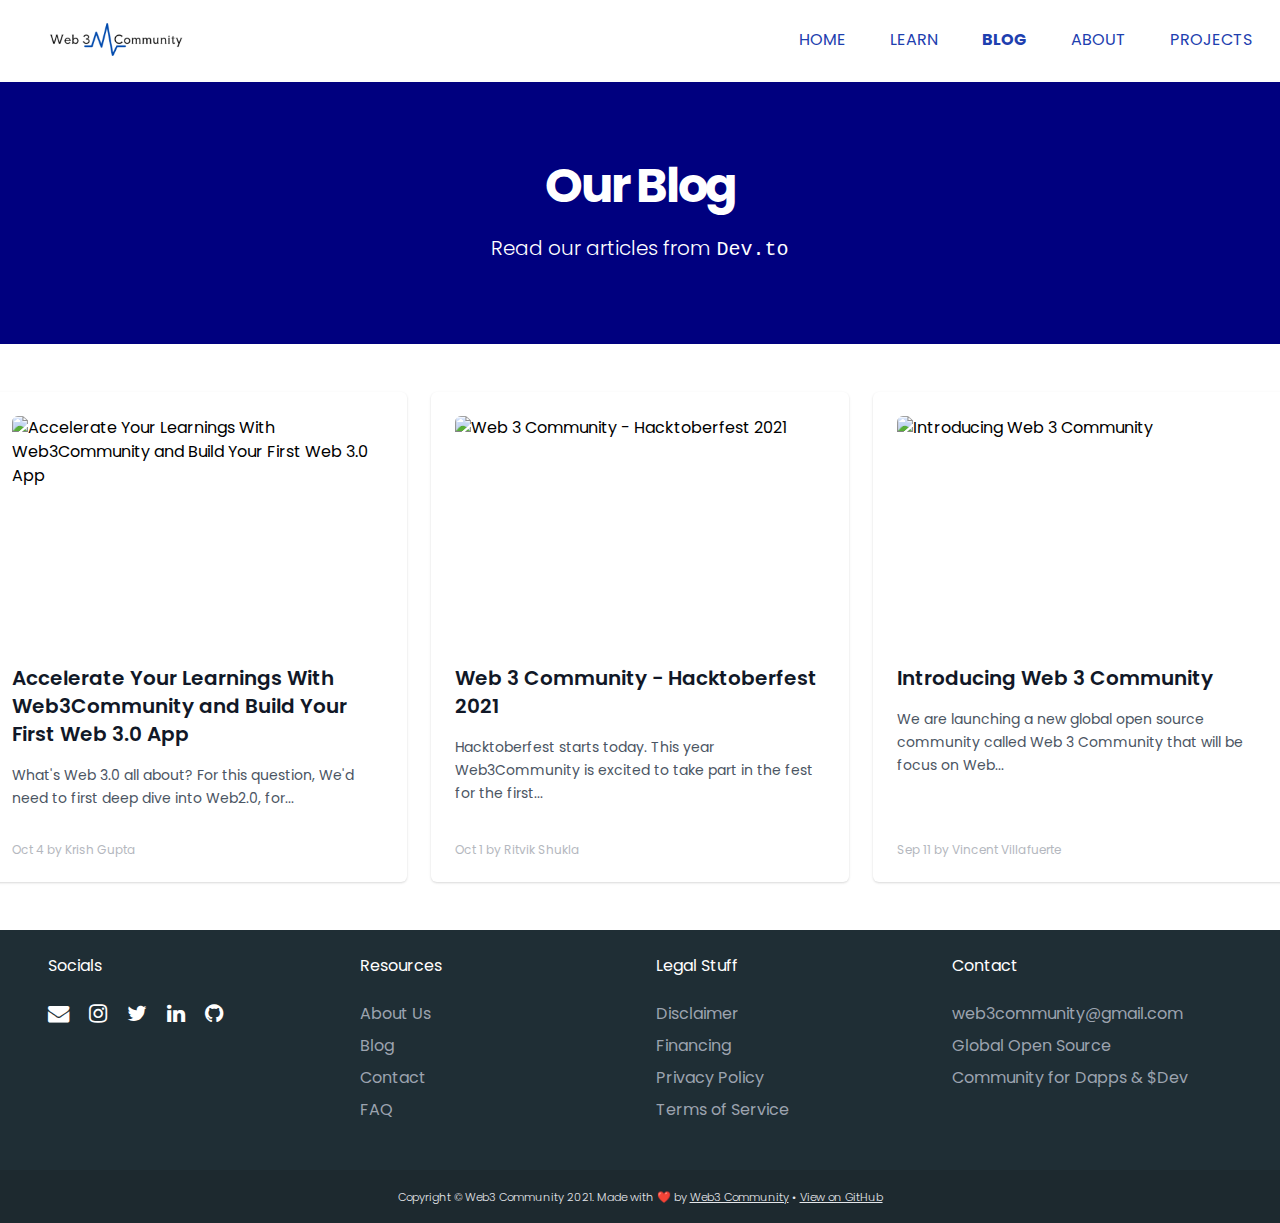
==== blog/index.html @ 98ebcc67 "deploy: 69802aebe6ae370623a7f840b129e7dc2494c260" ====
<!doctype html><html lang="en"><head><meta charset="UTF-8"><meta http-equiv="x-ua-compatible" content="ie=edge"><meta name="viewport" content="width=device-width,initial-scale=1"><title>Our Blog</title><link rel="stylesheet" type="text/css" href="/static/css/style.css"><link href="https://fonts.googleapis.com/css2?family=Poppins&display=swap" rel="stylesheet"><link href="https://cdn.jsdelivr.net/npm/font-awesome@4.7.0/css/font-awesome.min.css" rel="stylesheet"><link rel="icon" href="/static/img/favicon.ico" type="image/x-icon"></head><body><nav id="header" class="w-full z-30 top-0 text-white bg-white relative"><div class="w-full container mx-auto flex flex-wrap items-center justify-between mt-0 py-2"><div class="pl-4 flex items-center"><a class="toggleColour text-black no-underline hover:no-underline font-bold text-2xl lg:text-2xl" href="/"><img src="/static/img/logo.png" alt="Web 3 Community" class="h-16 items-start"></a></div><div class="block lg:hidden pr-4"><button id="nav-toggle"><span class="transform h-1 w-8 m-1 bg-blue-600 block toggle transition-all"></span> <span class="transform h-1 w-8 m-1 bg-blue-600 block toggle transition-all"></span> <span class="transform h-1 w-8 m-1 bg-blue-600 block toggle transition-all"></span></button></div><div class="w-full flex-grow lg:flex lg:items-center lg:w-auto hidden mt-2 lg:mt-0 bg-white lg:bg-transparent text-black p-4 lg:p-0 z-20" id="nav-content"><ul class="pt-6 lg:pt-0 list-reset lg:flex justify-end flex-1 items-center"><li class="nav__item mr-3"><a @click="isOpen = false" class="text-ml inline-block text-blue-800 no-underline hover:text-indigo-500 py-2 px-4 items-center" href="/">HOME</a></li><li class="nav__item mr-3"><a @click="isOpen = false" class="text-ml inline-block text-blue-800 no-underline hover:text-indigo-500 py-2 px-4 items-center" href="#">LEARN</a></li><li class="font-bold nav__item mr-3"><a @click="isOpen = false" class="text-ml inline-block text-blue-800 no-underline hover:text-indigo-500 py-2 px-4 items-center" href="/blog">BLOG</a></li><li class="nav__item mr-3"><a @click="isOpen = false" class="text-ml inline-block text-blue-800 no-underline hover:text-indigo-500 py-2 px-4 items-center" href="#">ABOUT</a></li><li class="nav__item mr-3"><a @click="isOpen = false" class="text-ml inline-block text-blue-800 no-underline hover:text-indigo-500 py-2 px-4 items-center" href="#">PROJECTS</a></li></ul></div></div><hr class="border-b border-gray-100 opacity-25 my-0 py-0"></nav><script>/*Toggle dropdown list*/
  /*https://gist.github.com/slavapas/593e8e50cf4cc16ac972afcbad4f70c8*/

  var navMenuDiv = document.getElementById("nav-content");
  var navMenu = document.getElementById("nav-toggle");

  document.onclick = check;
  function check(e) {
    var target = (e && e.target) || (event && event.srcElement);
    //Nav Menu
    if (!checkParent(target, navMenuDiv)) {
      // click NOT on the menu
      if (checkParent(target, navMenu)) {
        // click on the link
        toggleMenu() ;
        if (navMenuDiv.classList.contains("hidden")) {
          navMenuDiv.classList.remove("hidden");
        } else {
          navMenuDiv.classList.add("hidden");
        }
      } else {
        // click  outside link and menu is not hidden, toggle.
        if (!navMenuDiv.classList.contains("hidden")) {
          toggleMenu() ;
        }
        // click both outside link and outside menu, hide menu
        navMenuDiv.classList.add("hidden");
      }
    }
  }
  function checkParent(t, elm) {
    while (t.parentNode) {
      if (t == elm) {
        return true;
      }
      t = t.parentNode;
    }
    return false;
  }

  function toggleMenu() {
    const navToggle = document.getElementsByClassName("toggle");
    navToggle.item(1).classList.toggle("rotate-45");
    navToggle.item(0).classList.toggle("hidden");
    navToggle.item(2).classList.toggle("-translate-y-2");
    navToggle.item(2).classList.toggle("-rotate-45");
  }</script><section class="text-white text-center" style="background-color:#00007F"><div class="px-20 py-20"><h1 class="font-bold text-5xl antialiased">Our Blog</h1><div class="mt-6 text-xl font-light text-true-gray-500 antialiased">Read our articles from <span class="font-mono">Dev.to</span></div></div></section><div class="flex flex-col"><div class="bg-white pt-12 pb-12 flex-1"><div class="container mx-auto"><div class="flex flex-wrap md:-mx-3 gap-6"><div onclick="window.location='https://dev.to/web3community/accelerate-your-learnings-with-web3community-and-build-your-first-web-3-0-app-1810'" class="flex flex-col justify-between flex-1 cursor-pointer xl:w-1/3 md:w-1/2 p-2 shadow rounded-md focus:outline-none focus:shadow-outline transform transition hover:shadow-lg hover:scale-105 duration-300 ease-in-out"><div class="bg-white p-4 rounded-lg"><img class="lg:h-60 xl:h-56 md:h-64 sm:h-72 xs:h-72 h-72 rounded-md w-full object-cover object-center mb-6" src="https://res.cloudinary.com/practicaldev/image/fetch/s--daEIHhEX--/c_imagga_scale,f_auto,fl_progressive,h_500,q_auto,w_1000/https://dev-to-uploads.s3.amazonaws.com/uploads/articles/t6c51u6wxtcwb4ng6dyj.png" alt="Accelerate Your Learnings With Web3Community and Build Your First Web 3.0 App"><div class="flex justify-between"><h2 class="text-xl text-gray-900 font-semibold mb-4">Accelerate Your Learnings With Web3Community and Build Your First Web 3.0 App</h2></div><p class="leading-relaxed text-sm text-gray-600">What&#39;s Web 3.0 all about? For this question, We&#39;d need to first deep dive into Web2.0, for...</p></div><time class="p-4 text-gray-500 opacity-50 text-xs">Oct 4 by <a>Krish Gupta</a></time></div><div onclick="window.location='https://dev.to/web3community/web-3-community-hacktoberfest-2021-41mi'" class="flex flex-col justify-between flex-1 cursor-pointer xl:w-1/3 md:w-1/2 p-2 shadow rounded-md focus:outline-none focus:shadow-outline transform transition hover:shadow-lg hover:scale-105 duration-300 ease-in-out"><div class="bg-white p-4 rounded-lg"><img class="lg:h-60 xl:h-56 md:h-64 sm:h-72 xs:h-72 h-72 rounded-md w-full object-cover object-center mb-6" src="https://res.cloudinary.com/practicaldev/image/fetch/s--hEyrsf96--/c_imagga_scale,f_auto,fl_progressive,h_500,q_auto,w_1000/https://dev-to-uploads.s3.amazonaws.com/uploads/articles/d28trg1gk39cxe8iulbb.png" alt="Web 3 Community - Hacktoberfest 2021"><div class="flex justify-between"><h2 class="text-xl text-gray-900 font-semibold mb-4">Web 3 Community - Hacktoberfest 2021</h2></div><p class="leading-relaxed text-sm text-gray-600">Hacktoberfest starts today. This year Web3Community is excited to take part in the fest for the first...</p></div><time class="p-4 text-gray-500 opacity-50 text-xs">Oct 1 by <a>Ritvik Shukla</a></time></div><div onclick="window.location='https://dev.to/web3community/introducing-web-3-community-3co5'" class="flex flex-col justify-between flex-1 cursor-pointer xl:w-1/3 md:w-1/2 p-2 shadow rounded-md focus:outline-none focus:shadow-outline transform transition hover:shadow-lg hover:scale-105 duration-300 ease-in-out"><div class="bg-white p-4 rounded-lg"><img class="lg:h-60 xl:h-56 md:h-64 sm:h-72 xs:h-72 h-72 rounded-md w-full object-cover object-center mb-6" src="https://res.cloudinary.com/practicaldev/image/fetch/s--_gm-wLdf--/c_imagga_scale,f_auto,fl_progressive,h_500,q_auto,w_1000/https://dev-to-uploads.s3.amazonaws.com/uploads/articles/ohtai3qudfx1h6d05nci.png" alt="Introducing Web 3 Community"><div class="flex justify-between"><h2 class="text-xl text-gray-900 font-semibold mb-4">Introducing Web 3 Community</h2></div><p class="leading-relaxed text-sm text-gray-600">We are launching a new global open source community called Web 3 Community that will be focus on Web...</p></div><time class="p-4 text-gray-500 opacity-50 text-xs">Sep 11 by <a>Vincent Villafuerte</a></time></div></div></div></div></div><footer class="" style="background:#1F2E35"><div class="container mx-auto px-8"><div class="w-full flex flex-col md:flex-row py-6"><div class="flex-wrap flex-1 md:px-4 mb-6 text-black"><p class="text-white mb-3 md:mb-6">Socials</p><div class="space-x-4"><a aria-hidden="true" class="text-white fa fa-envelope fa-lg transition duration-500 ease-in-out transform hover:-translate-y-1 hover:scale-100" href="mailto:web3community@gmail.com" rel="noreferrer" target="_blank" title="mail us"></a> <a aria-hidden="true" class="text-white fa fa-instagram fa-lg transition duration-500 ease-in-out transform hover:-translate-y-1 hover:scale-100" href="https://www.instagram.com/web3community/" rel="noreferrer" target="_blank" title="follow us"></a> <a aria-hidden="true" class="text-white fa fa-twitter fa-lg transition duration-500 ease-in-out transform hover:-translate-y-1 hover:scale-100" href="https://twitter.com/web3community" rel="noreferrer" target="_blank" title="follow us"></a> <a aria-hidden="true" class="text-white fa fa-linkedin fa-lg transition duration-500 ease-in-out transform hover:-translate-y-1 hover:scale-100" href="https://www.linkedin.com/company/web3community" rel="noreferrer" target="_blank" title="follow us"></a> <a aria-hidden="true" class="text-white fa fa-github fa-lg transition duration-500 ease-in-out transform hover:-translate-y-1 hover:scale-100" href="https://github.com/web3community" rel="noreferrer" target="_blank" title="follow us"></a></div></div><div class="flex-1"><p class="text-white md:mb-6">Resources</p><ul class="list-reset mb-6"><li class="mt-2 mr-2 block md:mr-0"><a href="#" class="no-underline text-gray-400 hover:text-blue-500">About Us</a></li><li class="mt-2 mr-2 block md:mr-0"><a href="#" class="no-underline text-gray-400 hover:text-blue-500">Blog</a></li><li class="mt-2 mr-2 block md:mr-0"><a href="#" class="no-underline text-gray-400 hover:text-blue-500">Contact</a></li><li class="mt-2 mr-2 block md:mr-0"><a href="#" class="no-underline text-gray-400 hover:text-blue-500">FAQ</a></li></ul></div><div class="flex-1"><p class="text-white md:mb-6">Legal Stuff</p><ul class="list-reset mb-6"><li class="mt-2 mr-2 md:block md:mr-0"><a href="#" class="no-underline text-gray-400 hover:text-blue-500">Disclaimer</a></li><li class="mt-2 mr-2 block md:mr-0"><a href="#" class="no-underline text-gray-400 hover:text-blue-500">Financing</a></li><li class="mt-2 mr-2 block md:mr-0"><a href="#" class="no-underline text-gray-400 hover:text-blue-500">Privacy Policy</a></li><li class="mt-2 mr-2 block md:mr-0"><a href="#" class="no-underline text-gray-400 hover:text-blue-500">Terms of Service</a></li></ul></div><div class="flex-1"><p class="text-white md:mb-6">Contact</p><ul class="list-reset mb-6"><li class="mt-2 inline-block mr-2 md:block md:mr-0"><a href="mailto:web3community@gmail.com" class="no-underline text-gray-400 hover:text-blue-500">web3community@gmail.com</a></li><li class="mt-2 inline-block mr-2 md:block md:mr-0"><a class="no-underline text-gray-400">Global Open Source</a></li><li class="mt-2 inline-block mr-2 md:block md:mr-0"><a class="no-underline text-gray-400">Community for Dapps & $Dev</a></li></ul></div></div></div><div style="background:#1D292F" class="text-center text-sm font-light py-4 text-gray-200"><small>Copyright © Web3 Community 2021. Made with ❤️ by <a href="https://web3community.github.io" target="_blank" class="underline">Web3 Community</a> • <a href="https://github.com/web3community/web3community.github.io" class="underline" target="_blank" rel="noopener">View on GitHub</a></small></div></footer><script src="/static/js/alpine.js"></script><script src="//unpkg.com/alpinejs" defer="defer"></script></body></html>
---- static/css/style.css ----
/*! tailwindcss v2.2.16 | MIT License | https://tailwindcss.com*/

/*! modern-normalize v1.1.0 | MIT License | https://github.com/sindresorhus/modern-normalize */html{-moz-tab-size:4;-o-tab-size:4;tab-size:4;line-height:1.15;-webkit-text-size-adjust:100%}body{margin:0;font-family:system-ui,-apple-system,Segoe UI,Roboto,Helvetica,Arial,sans-serif,Apple Color Emoji,Segoe UI Emoji}hr{height:0;color:inherit}abbr[title]{-webkit-text-decoration:underline dotted;text-decoration:underline dotted}b,strong{font-weight:bolder}code,kbd,pre,samp{font-family:ui-monospace,SFMono-Regular,Consolas,Liberation Mono,Menlo,monospace;font-size:1em}small{font-size:80%}sub,sup{font-size:75%;line-height:0;position:relative;vertical-align:baseline}sub{bottom:-.25em}sup{top:-.5em}table{text-indent:0;border-color:inherit}button,input,optgroup,select,textarea{font-family:inherit;font-size:100%;line-height:1.15;margin:0}button,select{text-transform:none}[type=button],[type=submit],button{-webkit-appearance:button}legend{padding:0}progress{vertical-align:baseline}[type=search]{-webkit-appearance:textfield;outline-offset:-2px}summary{display:list-item}blockquote,dd,dl,figure,h1,h2,h3,h4,h5,h6,hr,p,pre{margin:0}button{background-color:transparent;background-image:none}fieldset,ol,ul{margin:0;padding:0}ol,ul{list-style:none}html{font-family:ui-sans-serif,system-ui,-apple-system,BlinkMacSystemFont,Segoe UI,Roboto,Helvetica Neue,Arial,Noto Sans,sans-serif,Apple Color Emoji,Segoe UI Emoji,Segoe UI Symbol,Noto Color Emoji;line-height:1.5}body{font-family:inherit;line-height:inherit}*,:after,:before{box-sizing:border-box;border:0 solid}hr{border-top-width:1px}img{border-style:solid}textarea{resize:vertical}input::-moz-placeholder, textarea::-moz-placeholder{opacity:1;color:#9ca3af}input:-ms-input-placeholder, textarea:-ms-input-placeholder{opacity:1;color:#9ca3af}input::placeholder,textarea::placeholder{opacity:1;color:#9ca3af}[role=button],button{cursor:pointer}table{border-collapse:collapse}h1,h2,h3,h4,h5,h6{font-size:inherit;font-weight:inherit}a{color:inherit;text-decoration:inherit}button,input,optgroup,select,textarea{padding:0;line-height:inherit;color:inherit}code,kbd,pre,samp{font-family:ui-monospace,SFMono-Regular,Menlo,Monaco,Consolas,Liberation Mono,Courier New,monospace}audio,canvas,embed,iframe,img,object,svg,video{display:block;vertical-align:middle}img,video{max-width:100%;height:auto}[hidden]{display:none}*,:after,:before{--tw-border-opacity:1;border-color:rgba(229,231,235,var(--tw-border-opacity))}.container{width:100%;margin-right:auto;margin-left:auto}@media (min-width:640px){.container{max-width:640px}}@media (min-width:768px){.container{max-width:768px}}@media (min-width:1024px){.container{max-width:1024px}}@media (min-width:1280px){.container{max-width:1280px}}@media (min-width:1536px){.container{max-width:1536px}}.prose{color:#374151;max-width:65ch}.prose [class~=lead]{color:#4b5563;font-size:1.25em;line-height:1.6;margin-top:1.2em;margin-bottom:1.2em}.prose a{color:#111827;text-decoration:underline;font-weight:500}.prose strong{color:#111827;font-weight:600}.prose ol{counter-reset:list-counter;margin-top:1.25em;margin-bottom:1.25em}.prose ol>li{position:relative;counter-increment:list-counter;padding-left:1.75em}.prose ol>li:before{content:counter(list-counter) ".";position:absolute;font-weight:400;color:#6b7280;left:0}.prose ul>li{position:relative;padding-left:1.75em}.prose ul>li:before{content:"";position:absolute;background-color:#d1d5db;border-radius:50%;width:.375em;height:.375em;top:.6875em;left:.25em}.prose hr{border-color:#e5e7eb;border-top-width:1px;margin-top:3em;margin-bottom:3em}.prose blockquote{font-weight:500;font-style:italic;color:#111827;border-left-width:.25rem;border-left-color:#e5e7eb;quotes:"\201C""\201D""\2018""\2019";margin-top:1.6em;margin-bottom:1.6em;padding-left:1em}.prose blockquote p:first-of-type:before{content:open-quote}.prose blockquote p:last-of-type:after{content:close-quote}.prose h1{color:#111827;font-weight:800;font-size:2.25em;margin-top:0;margin-bottom:.8888889em;line-height:1.1111111}.prose h2{color:#111827;font-weight:700;font-size:1.5em;margin-top:2em;margin-bottom:1em;line-height:1.3333333}.prose h3{font-size:1.25em;margin-top:1.6em;margin-bottom:.6em;line-height:1.6}.prose h3,.prose h4{color:#111827;font-weight:600}.prose h4{margin-top:1.5em;margin-bottom:.5em;line-height:1.5}.prose figure figcaption{color:#6b7280;font-size:.875em;line-height:1.4285714;margin-top:.8571429em}.prose code{color:#111827;font-weight:600;font-size:.875em}.prose code:after,.prose code:before{content:"`"}.prose a code{color:#111827}.prose pre{color:#e5e7eb;background-color:#1f2937;overflow-x:auto;font-size:.875em;line-height:1.7142857;margin-top:1.7142857em;margin-bottom:1.7142857em;border-radius:.375rem;padding:.8571429em 1.1428571em}.prose pre code{background-color:transparent;border-width:0;border-radius:0;padding:0;font-weight:400;color:inherit;font-size:inherit;font-family:inherit;line-height:inherit}.prose pre code:after,.prose pre code:before{content:""}.prose table{width:100%;table-layout:auto;text-align:left;margin-top:2em;margin-bottom:2em;font-size:.875em;line-height:1.7142857}.prose thead{color:#111827;font-weight:600;border-bottom-width:1px;border-bottom-color:#d1d5db}.prose thead th{vertical-align:bottom;padding-right:.5714286em;padding-bottom:.5714286em;padding-left:.5714286em}.prose tbody tr{border-bottom-width:1px;border-bottom-color:#e5e7eb}.prose tbody tr:last-child{border-bottom-width:0}.prose tbody td{vertical-align:top;padding:.5714286em}.prose{font-size:1rem;line-height:1.75}.prose p{margin-top:1.25em;margin-bottom:1.25em}.prose figure,.prose img,.prose video{margin-top:2em;margin-bottom:2em}.prose figure>*{margin-top:0;margin-bottom:0}.prose h2 code{font-size:.875em}.prose h3 code{font-size:.9em}.prose ul{margin-top:1.25em;margin-bottom:1.25em}.prose li{margin-top:.5em;margin-bottom:.5em}.prose>ul>li p{margin-top:.75em;margin-bottom:.75em}.prose>ul>li>:first-child{margin-top:1.25em}.prose>ul>li>:last-child{margin-bottom:1.25em}.prose>ol>li>:first-child{margin-top:1.25em}.prose>ol>li>:last-child{margin-bottom:1.25em}.prose ol ol,.prose ol ul,.prose ul ol,.prose ul ul{margin-top:.75em;margin-bottom:.75em}.prose h2+*,.prose h3+*,.prose h4+*,.prose hr+*{margin-top:0}.prose thead th:first-child{padding-left:0}.prose thead th:last-child{padding-right:0}.prose tbody td:first-child{padding-left:0}.prose tbody td:last-child{padding-right:0}.prose>:first-child{margin-top:0}.prose>:last-child{margin-bottom:0}.prose-sm{font-size:.875rem;line-height:1.7142857}.prose-sm p{margin-top:1.1428571em;margin-bottom:1.1428571em}.prose-sm [class~=lead]{font-size:1.2857143em;line-height:1.5555556;margin-top:.8888889em;margin-bottom:.8888889em}.prose-sm blockquote{margin-top:1.3333333em;margin-bottom:1.3333333em;padding-left:1.1111111em}.prose-sm h1{font-size:2.1428571em;margin-top:0;margin-bottom:.8em;line-height:1.2}.prose-sm h2{font-size:1.4285714em;margin-top:1.6em;margin-bottom:.8em;line-height:1.4}.prose-sm h3{font-size:1.2857143em;margin-top:1.5555556em;margin-bottom:.4444444em;line-height:1.5555556}.prose-sm h4{margin-top:1.4285714em;margin-bottom:.5714286em;line-height:1.4285714}.prose-sm figure,.prose-sm img,.prose-sm video{margin-top:1.7142857em;margin-bottom:1.7142857em}.prose-sm figure>*{margin-top:0;margin-bottom:0}.prose-sm figure figcaption{font-size:.8571429em;line-height:1.3333333;margin-top:.6666667em}.prose-sm code{font-size:.8571429em}.prose-sm h2 code{font-size:.9em}.prose-sm h3 code{font-size:.8888889em}.prose-sm pre{font-size:.8571429em;line-height:1.6666667;margin-top:1.6666667em;margin-bottom:1.6666667em;border-radius:.25rem;padding:.6666667em 1em}.prose-sm ol,.prose-sm ul{margin-top:1.1428571em;margin-bottom:1.1428571em}.prose-sm li{margin-top:.2857143em;margin-bottom:.2857143em}.prose-sm ol>li{padding-left:1.5714286em}.prose-sm ol>li:before{left:0}.prose-sm ul>li{padding-left:1.5714286em}.prose-sm ul>li:before{height:.3571429em;width:.3571429em;top:.67857em;left:.2142857em}.prose-sm>ul>li p{margin-top:.5714286em;margin-bottom:.5714286em}.prose-sm>ul>li>:first-child{margin-top:1.1428571em}.prose-sm>ul>li>:last-child{margin-bottom:1.1428571em}.prose-sm>ol>li>:first-child{margin-top:1.1428571em}.prose-sm>ol>li>:last-child{margin-bottom:1.1428571em}.prose-sm ol ol,.prose-sm ol ul,.prose-sm ul ol,.prose-sm ul ul{margin-top:.5714286em;margin-bottom:.5714286em}.prose-sm hr{margin-top:2.8571429em;margin-bottom:2.8571429em}.prose-sm h2+*,.prose-sm h3+*,.prose-sm h4+*,.prose-sm hr+*{margin-top:0}.prose-sm table{font-size:.8571429em;line-height:1.5}.prose-sm thead th{padding-right:1em;padding-bottom:.6666667em;padding-left:1em}.prose-sm thead th:first-child{padding-left:0}.prose-sm thead th:last-child{padding-right:0}.prose-sm tbody td{padding:.6666667em 1em}.prose-sm tbody td:first-child{padding-left:0}.prose-sm tbody td:last-child{padding-right:0}.prose-sm>:first-child{margin-top:0}.prose-sm>:last-child{margin-bottom:0}.sr-only{position:absolute;width:1px;height:1px;padding:0;margin:-1px;overflow:hidden;clip:rect(0,0,0,0);white-space:nowrap;border-width:0}.static{position:static}.fixed{position:fixed}.absolute{position:absolute}.relative{position:relative}.top-0{top:0}.z-20{z-index:20}.z-30{z-index:30}.m-1{margin:.25rem}.m-8{margin:2rem}.-m-2{margin:-.5rem}.mx-1{margin-left:.25rem;margin-right:.25rem}.mx-10{margin-left:2.5rem;margin-right:2.5rem}.mx-auto{margin-left:auto;margin-right:auto}.my-0{margin-top:0;margin-bottom:0}.my-2{margin-top:.5rem;margin-bottom:.5rem}.my-4{margin-top:1rem;margin-bottom:1rem}.my-6{margin-top:1.5rem;margin-bottom:1.5rem}.mt-0{margin-top:0}.mt-2{margin-top:.5rem}.mt-6{margin-top:1.5rem}.mt-8{margin-top:2rem}.mr-2{margin-right:.5rem}.mr-3{margin-right:.75rem}.mb-2{margin-bottom:.5rem}.mb-3{margin-bottom:.75rem}.mb-4{margin-bottom:1rem}.mb-5{margin-bottom:1.25rem}.mb-6{margin-bottom:1.5rem}.mb-8{margin-bottom:2rem}.block{display:block}.inline-block{display:inline-block}.inline{display:inline}.flex{display:flex}.inline-flex{display:inline-flex}.table{display:table}.grid{display:grid}.hidden{display:none}.h-1{height:.25rem}.h-4{height:1rem}.h-5{height:1.25rem}.h-6{height:1.5rem}.h-16{height:4rem}.h-24{height:6rem}.h-72{height:18rem}.h-96{height:24rem}.h-full{height:100%}.w-4{width:1rem}.w-5{width:1.25rem}.w-8{width:2rem}.w-16{width:4rem}.w-64{width:16rem}.w-1\/4{width:25%}.w-full{width:100%}.max-w-3xl{max-width:48rem}.max-w-5xl{max-width:64rem}.max-w-7xl{max-width:80rem}.max-w-screen-xl{max-width:1280px}.flex-1{flex:1 1 0%}.flex-shrink-0{flex-shrink:0}.flex-shrink{flex-shrink:1}.flex-grow{flex-grow:1}.transform{--tw-translate-x:0;--tw-translate-y:0;--tw-rotate:0;--tw-skew-x:0;--tw-skew-y:0;--tw-scale-x:1;--tw-scale-y:1;transform:translateX(var(--tw-translate-x)) translateY(var(--tw-translate-y)) rotate(var(--tw-rotate)) skewX(var(--tw-skew-x)) skewY(var(--tw-skew-y)) scaleX(var(--tw-scale-x)) scaleY(var(--tw-scale-y))}.-translate-y-2{--tw-translate-y:-0.5rem}.hover\:-translate-y-1:hover{--tw-translate-y:-0.25rem}.rotate-45{--tw-rotate:45deg}.-rotate-45{--tw-rotate:-45deg}.hover\:scale-100:hover{--tw-scale-x:1;--tw-scale-y:1}.hover\:scale-105:hover{--tw-scale-x:1.05;--tw-scale-y:1.05}@-webkit-keyframes spin{to{transform:rotate(1turn)}}@keyframes spin{to{transform:rotate(1turn)}}@-webkit-keyframes ping{75%,to{transform:scale(2);opacity:0}}@keyframes ping{75%,to{transform:scale(2);opacity:0}}@-webkit-keyframes pulse{50%{opacity:.5}}@keyframes pulse{50%{opacity:.5}}@-webkit-keyframes bounce{0%,to{transform:translateY(-25%);-webkit-animation-timing-function:cubic-bezier(.8,0,1,1);animation-timing-function:cubic-bezier(.8,0,1,1)}50%{transform:none;-webkit-animation-timing-function:cubic-bezier(0,0,.2,1);animation-timing-function:cubic-bezier(0,0,.2,1)}}@keyframes bounce{0%,to{transform:translateY(-25%);-webkit-animation-timing-function:cubic-bezier(.8,0,1,1);animation-timing-function:cubic-bezier(.8,0,1,1)}50%{transform:none;-webkit-animation-timing-function:cubic-bezier(0,0,.2,1);animation-timing-function:cubic-bezier(0,0,.2,1)}}.cursor-pointer{cursor:pointer}.grid-cols-1{grid-template-columns:repeat(1,minmax(0,1fr))}.flex-row{flex-direction:row}.flex-col{flex-direction:column}.flex-wrap{flex-wrap:wrap}.content-center{align-content:center}.content-start{align-content:flex-start}.items-start{align-items:flex-start}.items-end{align-items:flex-end}.items-center{align-items:center}.justify-start{justify-content:flex-start}.justify-end{justify-content:flex-end}.justify-center{justify-content:center}.justify-between{justify-content:space-between}.justify-evenly{justify-content:space-evenly}.gap-6{gap:1.5rem}.gap-x-3{-moz-column-gap:.75rem;column-gap:.75rem}.gap-y-3{row-gap:.75rem}.space-x-2>:not([hidden])~:not([hidden]){--tw-space-x-reverse:0;margin-right:calc(0.5rem*var(--tw-space-x-reverse));margin-left:calc(0.5rem*(1 - var(--tw-space-x-reverse)))}.space-x-4>:not([hidden])~:not([hidden]){--tw-space-x-reverse:0;margin-right:calc(1rem*var(--tw-space-x-reverse));margin-left:calc(1rem*(1 - var(--tw-space-x-reverse)))}.space-y-10>:not([hidden])~:not([hidden]){--tw-space-y-reverse:0;margin-top:calc(2.5rem*(1 - var(--tw-space-y-reverse)));margin-bottom:calc(2.5rem*var(--tw-space-y-reverse))}.overflow-hidden{overflow:hidden}.rounded-md{border-radius:.375rem}.rounded-lg{border-radius:.5rem}.rounded-full{border-radius:9999px}.rounded-t{border-top-left-radius:.25rem;border-top-right-radius:.25rem}.border{border-width:1px}.border-b{border-bottom-width:1px}.border-gray-100{--tw-border-opacity:1;border-color:rgba(243,244,246,var(--tw-border-opacity))}.bg-white{--tw-bg-opacity:1;background-color:rgba(255,255,255,var(--tw-bg-opacity))}.bg-gray-50{--tw-bg-opacity:1;background-color:rgba(249,250,251,var(--tw-bg-opacity))}.bg-gray-700{--tw-bg-opacity:1;background-color:rgba(55,65,81,var(--tw-bg-opacity))}.bg-gray-800{--tw-bg-opacity:1;background-color:rgba(31,41,55,var(--tw-bg-opacity))}.bg-blue-100{--tw-bg-opacity:1;background-color:rgba(219,234,254,var(--tw-bg-opacity))}.bg-blue-600{--tw-bg-opacity:1;background-color:rgba(37,99,235,var(--tw-bg-opacity))}.hover\:bg-gray-700:hover{--tw-bg-opacity:1;background-color:rgba(55,65,81,var(--tw-bg-opacity))}.fill-current{fill:currentColor}.object-cover{-o-object-fit:cover;object-fit:cover}.object-none{-o-object-fit:none;object-fit:none}.object-center{-o-object-position:center;object-position:center}.object-right{-o-object-position:right;object-position:right}.p-2{padding:.5rem}.p-3{padding:.75rem}.p-4{padding:1rem}.p-5{padding:1.25rem}.p-6{padding:1.5rem}.p-8{padding:2rem}.px-3{padding-left:.75rem;padding-right:.75rem}.px-4{padding-left:1rem;padding-right:1rem}.px-5{padding-left:1.25rem;padding-right:1.25rem}.px-6{padding-left:1.5rem;padding-right:1.5rem}.px-8{padding-left:2rem;padding-right:2rem}.px-20{padding-left:5rem;padding-right:5rem}.py-0{padding-top:0;padding-bottom:0}.py-2{padding-top:.5rem;padding-bottom:.5rem}.py-4{padding-top:1rem;padding-bottom:1rem}.py-5{padding-top:1.25rem;padding-bottom:1.25rem}.py-6{padding-top:1.5rem;padding-bottom:1.5rem}.py-8{padding-top:2rem;padding-bottom:2rem}.py-10{padding-top:2.5rem;padding-bottom:2.5rem}.py-20{padding-top:5rem;padding-bottom:5rem}.py-24{padding-top:6rem;padding-bottom:6rem}.pt-4{padding-top:1rem}.pt-6{padding-top:1.5rem}.pt-8{padding-top:2rem}.pt-12{padding-top:3rem}.pt-24{padding-top:6rem}.pr-4{padding-right:1rem}.pb-8{padding-bottom:2rem}.pb-12{padding-bottom:3rem}.pl-3{padding-left:.75rem}.pl-4{padding-left:1rem}.pl-5{padding-left:1.25rem}.text-center{text-align:center}.font-mono{font-family:ui-monospace,SFMono-Regular,Menlo,Monaco,Consolas,Liberation Mono,Courier New,monospace}.text-xs{font-size:.75rem;line-height:1rem}.text-sm{font-size:.875rem;line-height:1.25rem}.text-base{font-size:1rem;line-height:1.5rem}.text-xl{font-size:1.25rem;line-height:1.75rem}.text-2xl{font-size:1.5rem;line-height:2rem}.text-3xl{font-size:1.875rem;line-height:2.25rem}.text-4xl{font-size:2.25rem;line-height:2.5rem}.text-5xl{font-size:3rem;line-height:1}.font-light{font-weight:300}.font-medium{font-weight:500}.font-semibold{font-weight:600}.font-bold{font-weight:700}.uppercase{text-transform:uppercase}.capitalize{text-transform:capitalize}.leading-5{line-height:1.25rem}.leading-tight{line-height:1.25}.leading-normal{line-height:1.5}.leading-relaxed{line-height:1.625}.tracking-widest{letter-spacing:.1em}.text-black{--tw-text-opacity:1;color:rgba(0,0,0,var(--tw-text-opacity))}.text-white{--tw-text-opacity:1;color:rgba(255,255,255,var(--tw-text-opacity))}.text-gray-200{--tw-text-opacity:1;color:rgba(229,231,235,var(--tw-text-opacity))}.text-gray-300{--tw-text-opacity:1;color:rgba(209,213,219,var(--tw-text-opacity))}.text-gray-400{--tw-text-opacity:1;color:rgba(156,163,175,var(--tw-text-opacity))}.text-gray-500{--tw-text-opacity:1;color:rgba(107,114,128,var(--tw-text-opacity))}.text-gray-600{--tw-text-opacity:1;color:rgba(75,85,99,var(--tw-text-opacity))}.text-gray-800{--tw-text-opacity:1;color:rgba(31,41,55,var(--tw-text-opacity))}.text-gray-900{--tw-text-opacity:1;color:rgba(17,24,39,var(--tw-text-opacity))}.text-red-600{--tw-text-opacity:1;color:rgba(220,38,38,var(--tw-text-opacity))}.text-yellow-500{--tw-text-opacity:1;color:rgba(245,158,11,var(--tw-text-opacity))}.text-green-500{--tw-text-opacity:1;color:rgba(16,185,129,var(--tw-text-opacity))}.text-green-600{--tw-text-opacity:1;color:rgba(5,150,105,var(--tw-text-opacity))}.text-blue-500{--tw-text-opacity:1;color:rgba(59,130,246,var(--tw-text-opacity))}.text-blue-600{--tw-text-opacity:1;color:rgba(37,99,235,var(--tw-text-opacity))}.text-blue-800{--tw-text-opacity:1;color:rgba(30,64,175,var(--tw-text-opacity))}.hover\:text-blue-500:hover{--tw-text-opacity:1;color:rgba(59,130,246,var(--tw-text-opacity))}.hover\:text-indigo-500:hover{--tw-text-opacity:1;color:rgba(99,102,241,var(--tw-text-opacity))}.underline{text-decoration:underline}.hover\:no-underline:hover,.no-underline{text-decoration:none}.antialiased{-webkit-font-smoothing:antialiased;-moz-osx-font-smoothing:grayscale}.opacity-25{opacity:.25}.opacity-50{opacity:.5}*,:after,:before{--tw-shadow:0 0 transparent}.shadow{--tw-shadow:0 1px 3px 0 rgba(0,0,0,0.1),0 1px 2px 0 rgba(0,0,0,0.06);box-shadow:var(--tw-ring-offset-shadow,0 0 transparent),var(--tw-ring-shadow,0 0 transparent),var(--tw-shadow)}.hover\:shadow-lg:hover,.shadow-lg{--tw-shadow:0 10px 15px -3px rgba(0,0,0,0.1),0 4px 6px -2px rgba(0,0,0,0.05);box-shadow:var(--tw-ring-offset-shadow,0 0 transparent),var(--tw-ring-shadow,0 0 transparent),var(--tw-shadow)}.focus\:outline-none:focus{outline:2px solid transparent;outline-offset:2px}*,:after,:before{--tw-ring-inset:var(--tw-empty,/*!*/ /*!*/);--tw-ring-offset-width:0px;--tw-ring-offset-color:#fff;--tw-ring-color:rgba(59,130,246,0.5);--tw-ring-offset-shadow:0 0 transparent;--tw-ring-shadow:0 0 transparent}.filter{--tw-blur:var(--tw-empty,/*!*/ /*!*/);--tw-brightness:var(--tw-empty,/*!*/ /*!*/);--tw-contrast:var(--tw-empty,/*!*/ /*!*/);--tw-grayscale:var(--tw-empty,/*!*/ /*!*/);--tw-hue-rotate:var(--tw-empty,/*!*/ /*!*/);--tw-invert:var(--tw-empty,/*!*/ /*!*/);--tw-saturate:var(--tw-empty,/*!*/ /*!*/);--tw-sepia:var(--tw-empty,/*!*/ /*!*/);--tw-drop-shadow:var(--tw-empty,/*!*/ /*!*/);filter:var(--tw-blur) var(--tw-brightness) var(--tw-contrast) var(--tw-grayscale) var(--tw-hue-rotate) var(--tw-invert) var(--tw-saturate) var(--tw-sepia) var(--tw-drop-shadow)}.transition-all{transition-property:all;transition-timing-function:cubic-bezier(.4,0,.2,1);transition-duration:.15s}.transition{transition-property:background-color,border-color,color,fill,stroke,opacity,box-shadow,transform,filter,-webkit-backdrop-filter;transition-property:background-color,border-color,color,fill,stroke,opacity,box-shadow,transform,filter,backdrop-filter;transition-property:background-color,border-color,color,fill,stroke,opacity,box-shadow,transform,filter,backdrop-filter,-webkit-backdrop-filter;transition-timing-function:cubic-bezier(.4,0,.2,1);transition-duration:.15s}.duration-100{transition-duration:.1s}.duration-300{transition-duration:.3s}.duration-500{transition-duration:.5s}.ease-in-out{transition-timing-function:cubic-bezier(.4,0,.2,1)}.gradient{background:linear-gradient(90deg,#00007f,#0086d6)}h1{margin-bottom:.75rem;font-size:2.25rem;line-height:2.5rem;letter-spacing:-.05em}@media (min-width:1024px){h1{font-size:4.5rem;line-height:1}}h3{margin-bottom:.75rem;font-size:1.5rem;line-height:2rem;font-weight:700}body{font-family:Poppins,sans-serif}body :not(pre)>code[class*=language-],body pre[class*=language-]{--tw-bg-opacity:1;background-color:rgba(31,41,55,var(--tw-bg-opacity))}@media (min-width:640px){.sm\:prose{color:#374151;max-width:65ch}.sm\:prose [class~=lead]{color:#4b5563;font-size:1.25em;line-height:1.6;margin-top:1.2em;margin-bottom:1.2em}.sm\:prose a{color:#111827;text-decoration:underline;font-weight:500}.sm\:prose strong{color:#111827;font-weight:600}.sm\:prose ol{counter-reset:list-counter;margin-top:1.25em;margin-bottom:1.25em}.sm\:prose ol>li{position:relative;counter-increment:list-counter;padding-left:1.75em}.sm\:prose ol>li:before{content:counter(list-counter) ".";position:absolute;font-weight:400;color:#6b7280;left:0}.sm\:prose ul>li{position:relative;padding-left:1.75em}.sm\:prose ul>li:before{content:"";position:absolute;background-color:#d1d5db;border-radius:50%;width:.375em;height:.375em;top:.6875em;left:.25em}.sm\:prose hr{border-color:#e5e7eb;border-top-width:1px;margin-top:3em;margin-bottom:3em}.sm\:prose blockquote{font-weight:500;font-style:italic;color:#111827;border-left-width:.25rem;border-left-color:#e5e7eb;quotes:"\201C""\201D""\2018""\2019";margin-top:1.6em;margin-bottom:1.6em;padding-left:1em}.sm\:prose blockquote p:first-of-type:before{content:open-quote}.sm\:prose blockquote p:last-of-type:after{content:close-quote}.sm\:prose h1{color:#111827;font-weight:800;font-size:2.25em;margin-top:0;margin-bottom:.8888889em;line-height:1.1111111}.sm\:prose h2{color:#111827;font-weight:700;font-size:1.5em;margin-top:2em;margin-bottom:1em;line-height:1.3333333}.sm\:prose h3{font-size:1.25em;margin-top:1.6em;margin-bottom:.6em;line-height:1.6}.sm\:prose h3,.sm\:prose h4{color:#111827;font-weight:600}.sm\:prose h4{margin-top:1.5em;margin-bottom:.5em;line-height:1.5}.sm\:prose figure figcaption{color:#6b7280;font-size:.875em;line-height:1.4285714;margin-top:.8571429em}.sm\:prose code{color:#111827;font-weight:600;font-size:.875em}.sm\:prose code:after,.sm\:prose code:before{content:"`"}.sm\:prose a code{color:#111827}.sm\:prose pre{color:#e5e7eb;background-color:#1f2937;overflow-x:auto;font-size:.875em;line-height:1.7142857;margin-top:1.7142857em;margin-bottom:1.7142857em;border-radius:.375rem;padding:.8571429em 1.1428571em}.sm\:prose pre code{background-color:transparent;border-width:0;border-radius:0;padding:0;font-weight:400;color:inherit;font-size:inherit;font-family:inherit;line-height:inherit}.sm\:prose pre code:after,.sm\:prose pre code:before{content:""}.sm\:prose table{width:100%;table-layout:auto;text-align:left;margin-top:2em;margin-bottom:2em;font-size:.875em;line-height:1.7142857}.sm\:prose thead{color:#111827;font-weight:600;border-bottom-width:1px;border-bottom-color:#d1d5db}.sm\:prose thead th{vertical-align:bottom;padding-right:.5714286em;padding-bottom:.5714286em;padding-left:.5714286em}.sm\:prose tbody tr{border-bottom-width:1px;border-bottom-color:#e5e7eb}.sm\:prose tbody tr:last-child{border-bottom-width:0}.sm\:prose tbody td{vertical-align:top;padding:.5714286em}.sm\:prose{font-size:1rem;line-height:1.75}.sm\:prose p{margin-top:1.25em;margin-bottom:1.25em}.sm\:prose figure,.sm\:prose img,.sm\:prose video{margin-top:2em;margin-bottom:2em}.sm\:prose figure>*{margin-top:0;margin-bottom:0}.sm\:prose h2 code{font-size:.875em}.sm\:prose h3 code{font-size:.9em}.sm\:prose ul{margin-top:1.25em;margin-bottom:1.25em}.sm\:prose li{margin-top:.5em;margin-bottom:.5em}.sm\:prose>ul>li p{margin-top:.75em;margin-bottom:.75em}.sm\:prose>ul>li>:first-child{margin-top:1.25em}.sm\:prose>ul>li>:last-child{margin-bottom:1.25em}.sm\:prose>ol>li>:first-child{margin-top:1.25em}.sm\:prose>ol>li>:last-child{margin-bottom:1.25em}.sm\:prose ol ol,.sm\:prose ol ul,.sm\:prose ul ol,.sm\:prose ul ul{margin-top:.75em;margin-bottom:.75em}.sm\:prose h2+*,.sm\:prose h3+*,.sm\:prose h4+*,.sm\:prose hr+*{margin-top:0}.sm\:prose thead th:first-child{padding-left:0}.sm\:prose thead th:last-child{padding-right:0}.sm\:prose tbody td:first-child{padding-left:0}.sm\:prose tbody td:last-child{padding-right:0}.sm\:prose>:first-child{margin-top:0}.sm\:prose>:last-child{margin-bottom:0}.sm\:flex{display:flex}.sm\:h-8{height:2rem}.sm\:h-72{height:18rem}.sm\:items-center{align-items:center}.sm\:justify-between{justify-content:space-between}.sm\:space-y-0>:not([hidden])~:not([hidden]){--tw-space-y-reverse:0;margin-top:calc(0px*(1 - var(--tw-space-y-reverse)));margin-bottom:calc(0px*var(--tw-space-y-reverse))}.sm\:space-y-12>:not([hidden])~:not([hidden]){--tw-space-y-reverse:0;margin-top:calc(3rem*(1 - var(--tw-space-y-reverse)));margin-bottom:calc(3rem*var(--tw-space-y-reverse))}.sm\:px-4{padding-left:1rem;padding-right:1rem}.sm\:px-6{padding-left:1.5rem;padding-right:1.5rem}.sm\:py-12{padding-top:3rem;padding-bottom:3rem}}@media (min-width:768px){.md\:-mx-3{margin-left:-.75rem;margin-right:-.75rem}.md\:mr-0{margin-right:0}.md\:mb-6{margin-bottom:1.5rem}.md\:block{display:block}.md\:grid{display:grid}.md\:h-64{height:16rem}.md\:w-1\/2{width:50%}.md\:w-1\/3{width:33.333333%}.md\:w-2\/5{width:40%}.md\:w-3\/5{width:60%}.md\:grid-cols-2{grid-template-columns:repeat(2,minmax(0,1fr))}.md\:grid-cols-3{grid-template-columns:repeat(3,minmax(0,1fr))}.md\:flex-row{flex-direction:row}.md\:justify-start{justify-content:flex-start}.md\:gap-3{gap:.75rem}.md\:p-3{padding:.75rem}.md\:px-4{padding-left:1rem;padding-right:1rem}.md\:text-left{text-align:left}}@media (min-width:1024px){.lg\:container{width:100%;margin-right:auto;margin-left:auto}@media (min-width:640px){.lg\:container{max-width:640px}}@media (min-width:768px){.lg\:container{max-width:768px}}@media (min-width:1024px){.lg\:container{max-width:1024px}}@media (min-width:1280px){.lg\:container{max-width:1280px}}@media (min-width:1536px){.lg\:container{max-width:1536px}}.lg\:prose-lg{font-size:1.125rem;line-height:1.7777778}.lg\:prose-lg p{margin-top:1.3333333em;margin-bottom:1.3333333em}.lg\:prose-lg [class~=lead]{font-size:1.2222222em;line-height:1.4545455;margin-top:1.0909091em;margin-bottom:1.0909091em}.lg\:prose-lg blockquote{margin-top:1.6666667em;margin-bottom:1.6666667em;padding-left:1em}.lg\:prose-lg h1{font-size:2.6666667em;margin-top:0;margin-bottom:.8333333em;line-height:1}.lg\:prose-lg h2{font-size:1.6666667em;margin-top:1.8666667em;margin-bottom:1.0666667em;line-height:1.3333333}.lg\:prose-lg h3{font-size:1.3333333em;margin-top:1.6666667em;margin-bottom:.6666667em;line-height:1.5}.lg\:prose-lg h4{margin-top:1.7777778em;margin-bottom:.4444444em;line-height:1.5555556}.lg\:prose-lg figure,.lg\:prose-lg img,.lg\:prose-lg video{margin-top:1.7777778em;margin-bottom:1.7777778em}.lg\:prose-lg figure>*{margin-top:0;margin-bottom:0}.lg\:prose-lg figure figcaption{font-size:.8888889em;line-height:1.5;margin-top:1em}.lg\:prose-lg code{font-size:.8888889em}.lg\:prose-lg h2 code{font-size:.8666667em}.lg\:prose-lg h3 code{font-size:.875em}.lg\:prose-lg pre{font-size:.8888889em;line-height:1.75;margin-top:2em;margin-bottom:2em;border-radius:.375rem;padding:1em 1.5em}.lg\:prose-lg ol,.lg\:prose-lg ul{margin-top:1.3333333em;margin-bottom:1.3333333em}.lg\:prose-lg li{margin-top:.6666667em;margin-bottom:.6666667em}.lg\:prose-lg ol>li{padding-left:1.6666667em}.lg\:prose-lg ol>li:before{left:0}.lg\:prose-lg ul>li{padding-left:1.6666667em}.lg\:prose-lg ul>li:before{width:.3333333em;height:.3333333em;top:.72222em;left:.2222222em}.lg\:prose-lg>ul>li p{margin-top:.8888889em;margin-bottom:.8888889em}.lg\:prose-lg>ul>li>:first-child{margin-top:1.3333333em}.lg\:prose-lg>ul>li>:last-child{margin-bottom:1.3333333em}.lg\:prose-lg>ol>li>:first-child{margin-top:1.3333333em}.lg\:prose-lg>ol>li>:last-child{margin-bottom:1.3333333em}.lg\:prose-lg ol ol,.lg\:prose-lg ol ul,.lg\:prose-lg ul ol,.lg\:prose-lg ul ul{margin-top:.8888889em;margin-bottom:.8888889em}.lg\:prose-lg hr{margin-top:3.1111111em;margin-bottom:3.1111111em}.lg\:prose-lg h2+*,.lg\:prose-lg h3+*,.lg\:prose-lg h4+*,.lg\:prose-lg hr+*{margin-top:0}.lg\:prose-lg table{font-size:.8888889em;line-height:1.5}.lg\:prose-lg thead th{padding-right:.75em;padding-bottom:.75em;padding-left:.75em}.lg\:prose-lg thead th:first-child{padding-left:0}.lg\:prose-lg thead th:last-child{padding-right:0}.lg\:prose-lg tbody td{padding:.75em}.lg\:prose-lg tbody td:first-child{padding-left:0}.lg\:prose-lg tbody td:last-child{padding-right:0}.lg\:prose-lg>:first-child{margin-top:0}.lg\:prose-lg>:last-child{margin-bottom:0}.lg\:fixed{position:fixed}.lg\:mx-0{margin-left:0;margin-right:0}.lg\:mt-0{margin-top:0}.lg\:flex{display:flex}.lg\:hidden{display:none}.lg\:h-60{height:15rem}.lg\:w-auto{width:auto}.lg\:max-w-4xl{max-width:56rem}.lg\:items-center{align-items:center}.lg\:space-y-20>:not([hidden])~:not([hidden]){--tw-space-y-reverse:0;margin-top:calc(5rem*(1 - var(--tw-space-y-reverse)));margin-bottom:calc(5rem*var(--tw-space-y-reverse))}.lg\:bg-transparent{background-color:transparent}.lg\:p-0{padding:0}.lg\:px-8{padding-left:2rem;padding-right:2rem}.lg\:py-16{padding-top:4rem;padding-bottom:4rem}.lg\:pt-0{padding-top:0}.lg\:text-2xl{font-size:1.5rem;line-height:2rem}}@media (min-width:1280px){.xl\:prose-2xl{font-size:1.5rem;line-height:1.6666667}.xl\:prose-2xl p{margin-top:1.3333333em;margin-bottom:1.3333333em}.xl\:prose-2xl [class~=lead]{font-size:1.25em;line-height:1.4666667;margin-top:1.0666667em;margin-bottom:1.0666667em}.xl\:prose-2xl blockquote{margin-top:1.7777778em;margin-bottom:1.7777778em;padding-left:1.1111111em}.xl\:prose-2xl h1{font-size:2.6666667em;margin-top:0;margin-bottom:.875em;line-height:1}.xl\:prose-2xl h2{font-size:2em;margin-top:1.5em;margin-bottom:.8333333em;line-height:1.0833333}.xl\:prose-2xl h3{font-size:1.5em;margin-top:1.5555556em;margin-bottom:.6666667em;line-height:1.2222222}.xl\:prose-2xl h4{margin-top:1.6666667em;margin-bottom:.6666667em;line-height:1.5}.xl\:prose-2xl figure,.xl\:prose-2xl img,.xl\:prose-2xl video{margin-top:2em;margin-bottom:2em}.xl\:prose-2xl figure>*{margin-top:0;margin-bottom:0}.xl\:prose-2xl figure figcaption{font-size:.8333333em;line-height:1.6;margin-top:1em}.xl\:prose-2xl code{font-size:.8333333em}.xl\:prose-2xl h2 code{font-size:.875em}.xl\:prose-2xl h3 code{font-size:.8888889em}.xl\:prose-2xl pre{font-size:.8333333em;line-height:1.8;margin-top:2em;margin-bottom:2em;border-radius:.5rem;padding:1.2em 1.6em}.xl\:prose-2xl ol,.xl\:prose-2xl ul{margin-top:1.3333333em;margin-bottom:1.3333333em}.xl\:prose-2xl li{margin-top:.5em;margin-bottom:.5em}.xl\:prose-2xl ol>li{padding-left:1.6666667em}.xl\:prose-2xl ol>li:before{left:0}.xl\:prose-2xl ul>li{padding-left:1.6666667em}.xl\:prose-2xl ul>li:before{width:.3333333em;height:.3333333em;top:.66667em;left:.25em}.xl\:prose-2xl>ul>li p{margin-top:.8333333em;margin-bottom:.8333333em}.xl\:prose-2xl>ul>li>:first-child{margin-top:1.3333333em}.xl\:prose-2xl>ul>li>:last-child{margin-bottom:1.3333333em}.xl\:prose-2xl>ol>li>:first-child{margin-top:1.3333333em}.xl\:prose-2xl>ol>li>:last-child{margin-bottom:1.3333333em}.xl\:prose-2xl ol ol,.xl\:prose-2xl ol ul,.xl\:prose-2xl ul ol,.xl\:prose-2xl ul ul{margin-top:.6666667em;margin-bottom:.6666667em}.xl\:prose-2xl hr{margin-top:3em;margin-bottom:3em}.xl\:prose-2xl h2+*,.xl\:prose-2xl h3+*,.xl\:prose-2xl h4+*,.xl\:prose-2xl hr+*{margin-top:0}.xl\:prose-2xl table{font-size:.8333333em;line-height:1.4}.xl\:prose-2xl thead th{padding-right:.6em;padding-bottom:.8em;padding-left:.6em}.xl\:prose-2xl thead th:first-child{padding-left:0}.xl\:prose-2xl thead th:last-child{padding-right:0}.xl\:prose-2xl tbody td{padding:.8em .6em}.xl\:prose-2xl tbody td:first-child{padding-left:0}.xl\:prose-2xl tbody td:last-child{padding-right:0}.xl\:prose-2xl>:first-child{margin-top:0}.xl\:prose-2xl>:last-child{margin-bottom:0}.xl\:h-56{height:14rem}.xl\:w-1\/3{width:33.333333%}.xl\:max-w-6xl{max-width:72rem}.xl\:space-y-24>:not([hidden])~:not([hidden]){--tw-space-y-reverse:0;margin-top:calc(6rem*(1 - var(--tw-space-y-reverse)));margin-bottom:calc(6rem*var(--tw-space-y-reverse))}}
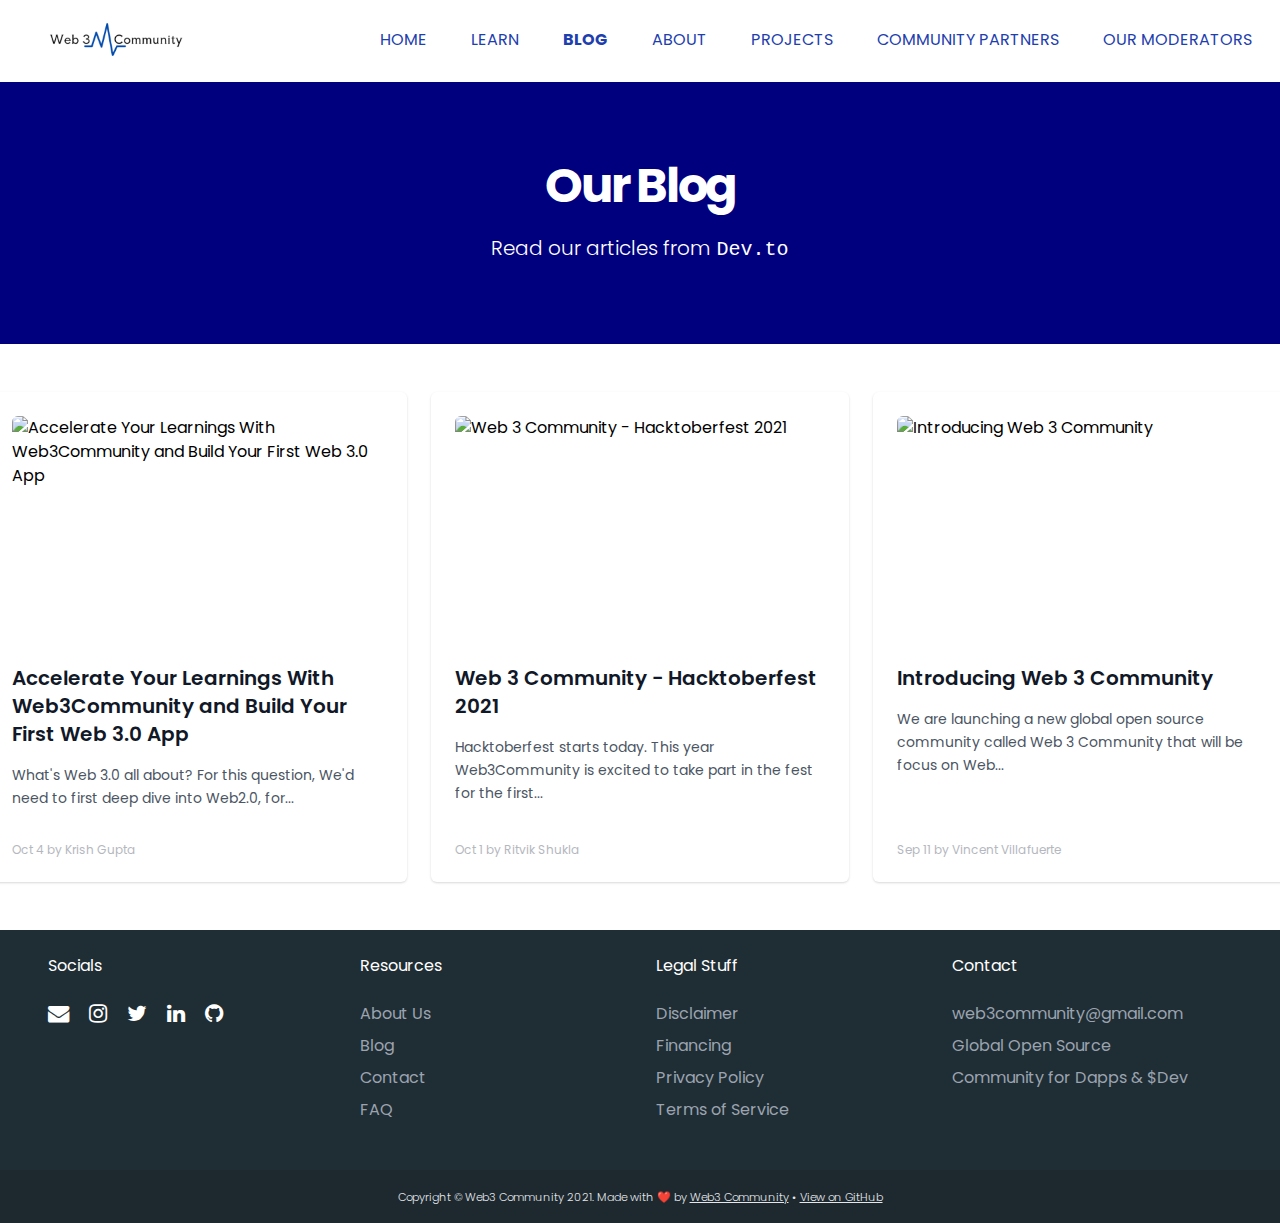
==== commit d2129507: "deploy: c5c4d601fa7ce63d8436efeb83ed543aab2488f7" ====
--- a/blog/index.html
+++ b/blog/index.html
@@ -1,4 +1,4 @@
-<!doctype html><html lang="en"><head><meta charset="UTF-8"><meta http-equiv="x-ua-compatible" content="ie=edge"><meta name="viewport" content="width=device-width,initial-scale=1"><title>Our Blog</title><link rel="stylesheet" type="text/css" href="/static/css/style.css"><link href="https://fonts.googleapis.com/css2?family=Poppins&display=swap" rel="stylesheet"><link href="https://cdn.jsdelivr.net/npm/font-awesome@4.7.0/css/font-awesome.min.css" rel="stylesheet"><link rel="icon" href="/static/img/favicon.ico" type="image/x-icon"></head><body><nav id="header" class="w-full z-30 top-0 text-white bg-white relative"><div class="w-full container mx-auto flex flex-wrap items-center justify-between mt-0 py-2"><div class="pl-4 flex items-center"><a class="toggleColour text-black no-underline hover:no-underline font-bold text-2xl lg:text-2xl" href="/"><img src="/static/img/logo.png" alt="Web 3 Community" class="h-16 items-start"></a></div><div class="block lg:hidden pr-4"><button id="nav-toggle"><span class="transform h-1 w-8 m-1 bg-blue-600 block toggle transition-all"></span> <span class="transform h-1 w-8 m-1 bg-blue-600 block toggle transition-all"></span> <span class="transform h-1 w-8 m-1 bg-blue-600 block toggle transition-all"></span></button></div><div class="w-full flex-grow lg:flex lg:items-center lg:w-auto hidden mt-2 lg:mt-0 bg-white lg:bg-transparent text-black p-4 lg:p-0 z-20" id="nav-content"><ul class="pt-6 lg:pt-0 list-reset lg:flex justify-end flex-1 items-center"><li class="nav__item mr-3"><a @click="isOpen = false" class="text-ml inline-block text-blue-800 no-underline hover:text-indigo-500 py-2 px-4 items-center" href="/">HOME</a></li><li class="nav__item mr-3"><a @click="isOpen = false" class="text-ml inline-block text-blue-800 no-underline hover:text-indigo-500 py-2 px-4 items-center" href="#">LEARN</a></li><li class="font-bold nav__item mr-3"><a @click="isOpen = false" class="text-ml inline-block text-blue-800 no-underline hover:text-indigo-500 py-2 px-4 items-center" href="/blog">BLOG</a></li><li class="nav__item mr-3"><a @click="isOpen = false" class="text-ml inline-block text-blue-800 no-underline hover:text-indigo-500 py-2 px-4 items-center" href="#">ABOUT</a></li><li class="nav__item mr-3"><a @click="isOpen = false" class="text-ml inline-block text-blue-800 no-underline hover:text-indigo-500 py-2 px-4 items-center" href="#">PROJECTS</a></li></ul></div></div><hr class="border-b border-gray-100 opacity-25 my-0 py-0"></nav><script>/*Toggle dropdown list*/
+<!doctype html><html lang="en"><head><meta charset="UTF-8"><meta http-equiv="x-ua-compatible" content="ie=edge"><meta name="viewport" content="width=device-width,initial-scale=1"><title>Our Blog</title><link rel="stylesheet" type="text/css" href="/static/css/style.css"><link href="https://fonts.googleapis.com/css2?family=Poppins&display=swap" rel="stylesheet"><link href="https://cdn.jsdelivr.net/npm/font-awesome@4.7.0/css/font-awesome.min.css" rel="stylesheet"><link rel="icon" href="/static/img/favicon.ico" type="image/x-icon"></head><body><nav id="header" class="w-full z-30 top-0 text-white bg-white relative"><div class="w-full container mx-auto flex flex-wrap items-center justify-between mt-0 py-2"><div class="pl-4 flex items-center"><a class="toggleColour text-black no-underline hover:no-underline font-bold text-2xl lg:text-2xl" href="/"><img src="/static/img/logo.png" alt="Web 3 Community" class="h-16 items-start"></a></div><div class="block lg:hidden pr-4"><button id="nav-toggle"><span class="transform h-1 w-8 m-1 bg-blue-600 block toggle transition-all"></span> <span class="transform h-1 w-8 m-1 bg-blue-600 block toggle transition-all"></span> <span class="transform h-1 w-8 m-1 bg-blue-600 block toggle transition-all"></span></button></div><div class="w-full flex-grow lg:flex lg:items-center lg:w-auto hidden mt-2 lg:mt-0 bg-white lg:bg-transparent text-black p-4 lg:p-0 z-20" id="nav-content"><ul class="pt-6 lg:pt-0 list-reset lg:flex justify-end flex-1 items-center"><li class="nav__item mr-3"><a @click="isOpen = false" class="text-ml inline-block text-blue-800 no-underline hover:text-indigo-500 py-2 px-4 items-center" href="/">HOME</a></li><li class="nav__item mr-3"><a @click="isOpen = false" class="text-ml inline-block text-blue-800 no-underline hover:text-indigo-500 py-2 px-4 items-center" href="#">LEARN</a></li><li class="font-bold nav__item mr-3"><a @click="isOpen = false" class="text-ml inline-block text-blue-800 no-underline hover:text-indigo-500 py-2 px-4 items-center" href="/blog">BLOG</a></li><li class="nav__item mr-3"><a @click="isOpen = false" class="text-ml inline-block text-blue-800 no-underline hover:text-indigo-500 py-2 px-4 items-center" href="#">ABOUT</a></li><li class="nav__item mr-3"><a @click="isOpen = false" class="text-ml inline-block text-blue-800 no-underline hover:text-indigo-500 py-2 px-4 items-center" href="/projects">PROJECTS</a></li><li class="nav__item mr-3"><a @click="isOpen = false" class="text-ml inline-block text-blue-800 no-underline hover:text-indigo-500 py-2 px-4 items-center" href="/community">COMMUNITY PARTNERS</a></li><li class="nav__item mr-3"><a @click="isOpen = false" class="text-ml inline-block text-blue-800 no-underline hover:text-indigo-500 py-2 px-4 items-center" href="/moderators">OUR MODERATORS</a></li></ul></div></div><hr class="border-b border-gray-100 opacity-25 my-0 py-0"></nav><script>/*Toggle dropdown list*/
   /*https://gist.github.com/slavapas/593e8e50cf4cc16ac972afcbad4f70c8*/
 
   var navMenuDiv = document.getElementById("nav-content");
--- a/static/css/style.css
+++ b/static/css/style.css
@@ -1,3 +1,3 @@
 /*! tailwindcss v2.2.16 | MIT License | https://tailwindcss.com*/
 
-/*! modern-normalize v1.1.0 | MIT License | https://github.com/sindresorhus/modern-normalize */html{-moz-tab-size:4;-o-tab-size:4;tab-size:4;line-height:1.15;-webkit-text-size-adjust:100%}body{margin:0;font-family:system-ui,-apple-system,Segoe UI,Roboto,Helvetica,Arial,sans-serif,Apple Color Emoji,Segoe UI Emoji}hr{height:0;color:inherit}abbr[title]{-webkit-text-decoration:underline dotted;text-decoration:underline dotted}b,strong{font-weight:bolder}code,kbd,pre,samp{font-family:ui-monospace,SFMono-Regular,Consolas,Liberation Mono,Menlo,monospace;font-size:1em}small{font-size:80%}sub,sup{font-size:75%;line-height:0;position:relative;vertical-align:baseline}sub{bottom:-.25em}sup{top:-.5em}table{text-indent:0;border-color:inherit}button,input,optgroup,select,textarea{font-family:inherit;font-size:100%;line-height:1.15;margin:0}button,select{text-transform:none}[type=button],[type=submit],button{-webkit-appearance:button}legend{padding:0}progress{vertical-align:baseline}[type=search]{-webkit-appearance:textfield;outline-offset:-2px}summary{display:list-item}blockquote,dd,dl,figure,h1,h2,h3,h4,h5,h6,hr,p,pre{margin:0}button{background-color:transparent;background-image:none}fieldset,ol,ul{margin:0;padding:0}ol,ul{list-style:none}html{font-family:ui-sans-serif,system-ui,-apple-system,BlinkMacSystemFont,Segoe UI,Roboto,Helvetica Neue,Arial,Noto Sans,sans-serif,Apple Color Emoji,Segoe UI Emoji,Segoe UI Symbol,Noto Color Emoji;line-height:1.5}body{font-family:inherit;line-height:inherit}*,:after,:before{box-sizing:border-box;border:0 solid}hr{border-top-width:1px}img{border-style:solid}textarea{resize:vertical}input::-moz-placeholder, textarea::-moz-placeholder{opacity:1;color:#9ca3af}input:-ms-input-placeholder, textarea:-ms-input-placeholder{opacity:1;color:#9ca3af}input::placeholder,textarea::placeholder{opacity:1;color:#9ca3af}[role=button],button{cursor:pointer}table{border-collapse:collapse}h1,h2,h3,h4,h5,h6{font-size:inherit;font-weight:inherit}a{color:inherit;text-decoration:inherit}button,input,optgroup,select,textarea{padding:0;line-height:inherit;color:inherit}code,kbd,pre,samp{font-family:ui-monospace,SFMono-Regular,Menlo,Monaco,Consolas,Liberation Mono,Courier New,monospace}audio,canvas,embed,iframe,img,object,svg,video{display:block;vertical-align:middle}img,video{max-width:100%;height:auto}[hidden]{display:none}*,:after,:before{--tw-border-opacity:1;border-color:rgba(229,231,235,var(--tw-border-opacity))}.container{width:100%;margin-right:auto;margin-left:auto}@media (min-width:640px){.container{max-width:640px}}@media (min-width:768px){.container{max-width:768px}}@media (min-width:1024px){.container{max-width:1024px}}@media (min-width:1280px){.container{max-width:1280px}}@media (min-width:1536px){.container{max-width:1536px}}.prose{color:#374151;max-width:65ch}.prose [class~=lead]{color:#4b5563;font-size:1.25em;line-height:1.6;margin-top:1.2em;margin-bottom:1.2em}.prose a{color:#111827;text-decoration:underline;font-weight:500}.prose strong{color:#111827;font-weight:600}.prose ol{counter-reset:list-counter;margin-top:1.25em;margin-bottom:1.25em}.prose ol>li{position:relative;counter-increment:list-counter;padding-left:1.75em}.prose ol>li:before{content:counter(list-counter) ".";position:absolute;font-weight:400;color:#6b7280;left:0}.prose ul>li{position:relative;padding-left:1.75em}.prose ul>li:before{content:"";position:absolute;background-color:#d1d5db;border-radius:50%;width:.375em;height:.375em;top:.6875em;left:.25em}.prose hr{border-color:#e5e7eb;border-top-width:1px;margin-top:3em;margin-bottom:3em}.prose blockquote{font-weight:500;font-style:italic;color:#111827;border-left-width:.25rem;border-left-color:#e5e7eb;quotes:"\201C""\201D""\2018""\2019";margin-top:1.6em;margin-bottom:1.6em;padding-left:1em}.prose blockquote p:first-of-type:before{content:open-quote}.prose blockquote p:last-of-type:after{content:close-quote}.prose h1{color:#111827;font-weight:800;font-size:2.25em;margin-top:0;margin-bottom:.8888889em;line-height:1.1111111}.prose h2{color:#111827;font-weight:700;font-size:1.5em;margin-top:2em;margin-bottom:1em;line-height:1.3333333}.prose h3{font-size:1.25em;margin-top:1.6em;margin-bottom:.6em;line-height:1.6}.prose h3,.prose h4{color:#111827;font-weight:600}.prose h4{margin-top:1.5em;margin-bottom:.5em;line-height:1.5}.prose figure figcaption{color:#6b7280;font-size:.875em;line-height:1.4285714;margin-top:.8571429em}.prose code{color:#111827;font-weight:600;font-size:.875em}.prose code:after,.prose code:before{content:"`"}.prose a code{color:#111827}.prose pre{color:#e5e7eb;background-color:#1f2937;overflow-x:auto;font-size:.875em;line-height:1.7142857;margin-top:1.7142857em;margin-bottom:1.7142857em;border-radius:.375rem;padding:.8571429em 1.1428571em}.prose pre code{background-color:transparent;border-width:0;border-radius:0;padding:0;font-weight:400;color:inherit;font-size:inherit;font-family:inherit;line-height:inherit}.prose pre code:after,.prose pre code:before{content:""}.prose table{width:100%;table-layout:auto;text-align:left;margin-top:2em;margin-bottom:2em;font-size:.875em;line-height:1.7142857}.prose thead{color:#111827;font-weight:600;border-bottom-width:1px;border-bottom-color:#d1d5db}.prose thead th{vertical-align:bottom;padding-right:.5714286em;padding-bottom:.5714286em;padding-left:.5714286em}.prose tbody tr{border-bottom-width:1px;border-bottom-color:#e5e7eb}.prose tbody tr:last-child{border-bottom-width:0}.prose tbody td{vertical-align:top;padding:.5714286em}.prose{font-size:1rem;line-height:1.75}.prose p{margin-top:1.25em;margin-bottom:1.25em}.prose figure,.prose img,.prose video{margin-top:2em;margin-bottom:2em}.prose figure>*{margin-top:0;margin-bottom:0}.prose h2 code{font-size:.875em}.prose h3 code{font-size:.9em}.prose ul{margin-top:1.25em;margin-bottom:1.25em}.prose li{margin-top:.5em;margin-bottom:.5em}.prose>ul>li p{margin-top:.75em;margin-bottom:.75em}.prose>ul>li>:first-child{margin-top:1.25em}.prose>ul>li>:last-child{margin-bottom:1.25em}.prose>ol>li>:first-child{margin-top:1.25em}.prose>ol>li>:last-child{margin-bottom:1.25em}.prose ol ol,.prose ol ul,.prose ul ol,.prose ul ul{margin-top:.75em;margin-bottom:.75em}.prose h2+*,.prose h3+*,.prose h4+*,.prose hr+*{margin-top:0}.prose thead th:first-child{padding-left:0}.prose thead th:last-child{padding-right:0}.prose tbody td:first-child{padding-left:0}.prose tbody td:last-child{padding-right:0}.prose>:first-child{margin-top:0}.prose>:last-child{margin-bottom:0}.prose-sm{font-size:.875rem;line-height:1.7142857}.prose-sm p{margin-top:1.1428571em;margin-bottom:1.1428571em}.prose-sm [class~=lead]{font-size:1.2857143em;line-height:1.5555556;margin-top:.8888889em;margin-bottom:.8888889em}.prose-sm blockquote{margin-top:1.3333333em;margin-bottom:1.3333333em;padding-left:1.1111111em}.prose-sm h1{font-size:2.1428571em;margin-top:0;margin-bottom:.8em;line-height:1.2}.prose-sm h2{font-size:1.4285714em;margin-top:1.6em;margin-bottom:.8em;line-height:1.4}.prose-sm h3{font-size:1.2857143em;margin-top:1.5555556em;margin-bottom:.4444444em;line-height:1.5555556}.prose-sm h4{margin-top:1.4285714em;margin-bottom:.5714286em;line-height:1.4285714}.prose-sm figure,.prose-sm img,.prose-sm video{margin-top:1.7142857em;margin-bottom:1.7142857em}.prose-sm figure>*{margin-top:0;margin-bottom:0}.prose-sm figure figcaption{font-size:.8571429em;line-height:1.3333333;margin-top:.6666667em}.prose-sm code{font-size:.8571429em}.prose-sm h2 code{font-size:.9em}.prose-sm h3 code{font-size:.8888889em}.prose-sm pre{font-size:.8571429em;line-height:1.6666667;margin-top:1.6666667em;margin-bottom:1.6666667em;border-radius:.25rem;padding:.6666667em 1em}.prose-sm ol,.prose-sm ul{margin-top:1.1428571em;margin-bottom:1.1428571em}.prose-sm li{margin-top:.2857143em;margin-bottom:.2857143em}.prose-sm ol>li{padding-left:1.5714286em}.prose-sm ol>li:before{left:0}.prose-sm ul>li{padding-left:1.5714286em}.prose-sm ul>li:before{height:.3571429em;width:.3571429em;top:.67857em;left:.2142857em}.prose-sm>ul>li p{margin-top:.5714286em;margin-bottom:.5714286em}.prose-sm>ul>li>:first-child{margin-top:1.1428571em}.prose-sm>ul>li>:last-child{margin-bottom:1.1428571em}.prose-sm>ol>li>:first-child{margin-top:1.1428571em}.prose-sm>ol>li>:last-child{margin-bottom:1.1428571em}.prose-sm ol ol,.prose-sm ol ul,.prose-sm ul ol,.prose-sm ul ul{margin-top:.5714286em;margin-bottom:.5714286em}.prose-sm hr{margin-top:2.8571429em;margin-bottom:2.8571429em}.prose-sm h2+*,.prose-sm h3+*,.prose-sm h4+*,.prose-sm hr+*{margin-top:0}.prose-sm table{font-size:.8571429em;line-height:1.5}.prose-sm thead th{padding-right:1em;padding-bottom:.6666667em;padding-left:1em}.prose-sm thead th:first-child{padding-left:0}.prose-sm thead th:last-child{padding-right:0}.prose-sm tbody td{padding:.6666667em 1em}.prose-sm tbody td:first-child{padding-left:0}.prose-sm tbody td:last-child{padding-right:0}.prose-sm>:first-child{margin-top:0}.prose-sm>:last-child{margin-bottom:0}.sr-only{position:absolute;width:1px;height:1px;padding:0;margin:-1px;overflow:hidden;clip:rect(0,0,0,0);white-space:nowrap;border-width:0}.static{position:static}.fixed{position:fixed}.absolute{position:absolute}.relative{position:relative}.top-0{top:0}.z-20{z-index:20}.z-30{z-index:30}.m-1{margin:.25rem}.m-8{margin:2rem}.-m-2{margin:-.5rem}.mx-1{margin-left:.25rem;margin-right:.25rem}.mx-10{margin-left:2.5rem;margin-right:2.5rem}.mx-auto{margin-left:auto;margin-right:auto}.my-0{margin-top:0;margin-bottom:0}.my-2{margin-top:.5rem;margin-bottom:.5rem}.my-4{margin-top:1rem;margin-bottom:1rem}.my-6{margin-top:1.5rem;margin-bottom:1.5rem}.mt-0{margin-top:0}.mt-2{margin-top:.5rem}.mt-6{margin-top:1.5rem}.mt-8{margin-top:2rem}.mr-2{margin-right:.5rem}.mr-3{margin-right:.75rem}.mb-2{margin-bottom:.5rem}.mb-3{margin-bottom:.75rem}.mb-4{margin-bottom:1rem}.mb-5{margin-bottom:1.25rem}.mb-6{margin-bottom:1.5rem}.mb-8{margin-bottom:2rem}.block{display:block}.inline-block{display:inline-block}.inline{display:inline}.flex{display:flex}.inline-flex{display:inline-flex}.table{display:table}.grid{display:grid}.hidden{display:none}.h-1{height:.25rem}.h-4{height:1rem}.h-5{height:1.25rem}.h-6{height:1.5rem}.h-16{height:4rem}.h-24{height:6rem}.h-72{height:18rem}.h-96{height:24rem}.h-full{height:100%}.w-4{width:1rem}.w-5{width:1.25rem}.w-8{width:2rem}.w-16{width:4rem}.w-64{width:16rem}.w-1\/4{width:25%}.w-full{width:100%}.max-w-3xl{max-width:48rem}.max-w-5xl{max-width:64rem}.max-w-7xl{max-width:80rem}.max-w-screen-xl{max-width:1280px}.flex-1{flex:1 1 0%}.flex-shrink-0{flex-shrink:0}.flex-shrink{flex-shrink:1}.flex-grow{flex-grow:1}.transform{--tw-translate-x:0;--tw-translate-y:0;--tw-rotate:0;--tw-skew-x:0;--tw-skew-y:0;--tw-scale-x:1;--tw-scale-y:1;transform:translateX(var(--tw-translate-x)) translateY(var(--tw-translate-y)) rotate(var(--tw-rotate)) skewX(var(--tw-skew-x)) skewY(var(--tw-skew-y)) scaleX(var(--tw-scale-x)) scaleY(var(--tw-scale-y))}.-translate-y-2{--tw-translate-y:-0.5rem}.hover\:-translate-y-1:hover{--tw-translate-y:-0.25rem}.rotate-45{--tw-rotate:45deg}.-rotate-45{--tw-rotate:-45deg}.hover\:scale-100:hover{--tw-scale-x:1;--tw-scale-y:1}.hover\:scale-105:hover{--tw-scale-x:1.05;--tw-scale-y:1.05}@-webkit-keyframes spin{to{transform:rotate(1turn)}}@keyframes spin{to{transform:rotate(1turn)}}@-webkit-keyframes ping{75%,to{transform:scale(2);opacity:0}}@keyframes ping{75%,to{transform:scale(2);opacity:0}}@-webkit-keyframes pulse{50%{opacity:.5}}@keyframes pulse{50%{opacity:.5}}@-webkit-keyframes bounce{0%,to{transform:translateY(-25%);-webkit-animation-timing-function:cubic-bezier(.8,0,1,1);animation-timing-function:cubic-bezier(.8,0,1,1)}50%{transform:none;-webkit-animation-timing-function:cubic-bezier(0,0,.2,1);animation-timing-function:cubic-bezier(0,0,.2,1)}}@keyframes bounce{0%,to{transform:translateY(-25%);-webkit-animation-timing-function:cubic-bezier(.8,0,1,1);animation-timing-function:cubic-bezier(.8,0,1,1)}50%{transform:none;-webkit-animation-timing-function:cubic-bezier(0,0,.2,1);animation-timing-function:cubic-bezier(0,0,.2,1)}}.cursor-pointer{cursor:pointer}.grid-cols-1{grid-template-columns:repeat(1,minmax(0,1fr))}.flex-row{flex-direction:row}.flex-col{flex-direction:column}.flex-wrap{flex-wrap:wrap}.content-center{align-content:center}.content-start{align-content:flex-start}.items-start{align-items:flex-start}.items-end{align-items:flex-end}.items-center{align-items:center}.justify-start{justify-content:flex-start}.justify-end{justify-content:flex-end}.justify-center{justify-content:center}.justify-between{justify-content:space-between}.justify-evenly{justify-content:space-evenly}.gap-6{gap:1.5rem}.gap-x-3{-moz-column-gap:.75rem;column-gap:.75rem}.gap-y-3{row-gap:.75rem}.space-x-2>:not([hidden])~:not([hidden]){--tw-space-x-reverse:0;margin-right:calc(0.5rem*var(--tw-space-x-reverse));margin-left:calc(0.5rem*(1 - var(--tw-space-x-reverse)))}.space-x-4>:not([hidden])~:not([hidden]){--tw-space-x-reverse:0;margin-right:calc(1rem*var(--tw-space-x-reverse));margin-left:calc(1rem*(1 - var(--tw-space-x-reverse)))}.space-y-10>:not([hidden])~:not([hidden]){--tw-space-y-reverse:0;margin-top:calc(2.5rem*(1 - var(--tw-space-y-reverse)));margin-bottom:calc(2.5rem*var(--tw-space-y-reverse))}.overflow-hidden{overflow:hidden}.rounded-md{border-radius:.375rem}.rounded-lg{border-radius:.5rem}.rounded-full{border-radius:9999px}.rounded-t{border-top-left-radius:.25rem;border-top-right-radius:.25rem}.border{border-width:1px}.border-b{border-bottom-width:1px}.border-gray-100{--tw-border-opacity:1;border-color:rgba(243,244,246,var(--tw-border-opacity))}.bg-white{--tw-bg-opacity:1;background-color:rgba(255,255,255,var(--tw-bg-opacity))}.bg-gray-50{--tw-bg-opacity:1;background-color:rgba(249,250,251,var(--tw-bg-opacity))}.bg-gray-700{--tw-bg-opacity:1;background-color:rgba(55,65,81,var(--tw-bg-opacity))}.bg-gray-800{--tw-bg-opacity:1;background-color:rgba(31,41,55,var(--tw-bg-opacity))}.bg-blue-100{--tw-bg-opacity:1;background-color:rgba(219,234,254,var(--tw-bg-opacity))}.bg-blue-600{--tw-bg-opacity:1;background-color:rgba(37,99,235,var(--tw-bg-opacity))}.hover\:bg-gray-700:hover{--tw-bg-opacity:1;background-color:rgba(55,65,81,var(--tw-bg-opacity))}.fill-current{fill:currentColor}.object-cover{-o-object-fit:cover;object-fit:cover}.object-none{-o-object-fit:none;object-fit:none}.object-center{-o-object-position:center;object-position:center}.object-right{-o-object-position:right;object-position:right}.p-2{padding:.5rem}.p-3{padding:.75rem}.p-4{padding:1rem}.p-5{padding:1.25rem}.p-6{padding:1.5rem}.p-8{padding:2rem}.px-3{padding-left:.75rem;padding-right:.75rem}.px-4{padding-left:1rem;padding-right:1rem}.px-5{padding-left:1.25rem;padding-right:1.25rem}.px-6{padding-left:1.5rem;padding-right:1.5rem}.px-8{padding-left:2rem;padding-right:2rem}.px-20{padding-left:5rem;padding-right:5rem}.py-0{padding-top:0;padding-bottom:0}.py-2{padding-top:.5rem;padding-bottom:.5rem}.py-4{padding-top:1rem;padding-bottom:1rem}.py-5{padding-top:1.25rem;padding-bottom:1.25rem}.py-6{padding-top:1.5rem;padding-bottom:1.5rem}.py-8{padding-top:2rem;padding-bottom:2rem}.py-10{padding-top:2.5rem;padding-bottom:2.5rem}.py-20{padding-top:5rem;padding-bottom:5rem}.py-24{padding-top:6rem;padding-bottom:6rem}.pt-4{padding-top:1rem}.pt-6{padding-top:1.5rem}.pt-8{padding-top:2rem}.pt-12{padding-top:3rem}.pt-24{padding-top:6rem}.pr-4{padding-right:1rem}.pb-8{padding-bottom:2rem}.pb-12{padding-bottom:3rem}.pl-3{padding-left:.75rem}.pl-4{padding-left:1rem}.pl-5{padding-left:1.25rem}.text-center{text-align:center}.font-mono{font-family:ui-monospace,SFMono-Regular,Menlo,Monaco,Consolas,Liberation Mono,Courier New,monospace}.text-xs{font-size:.75rem;line-height:1rem}.text-sm{font-size:.875rem;line-height:1.25rem}.text-base{font-size:1rem;line-height:1.5rem}.text-xl{font-size:1.25rem;line-height:1.75rem}.text-2xl{font-size:1.5rem;line-height:2rem}.text-3xl{font-size:1.875rem;line-height:2.25rem}.text-4xl{font-size:2.25rem;line-height:2.5rem}.text-5xl{font-size:3rem;line-height:1}.font-light{font-weight:300}.font-medium{font-weight:500}.font-semibold{font-weight:600}.font-bold{font-weight:700}.uppercase{text-transform:uppercase}.capitalize{text-transform:capitalize}.leading-5{line-height:1.25rem}.leading-tight{line-height:1.25}.leading-normal{line-height:1.5}.leading-relaxed{line-height:1.625}.tracking-widest{letter-spacing:.1em}.text-black{--tw-text-opacity:1;color:rgba(0,0,0,var(--tw-text-opacity))}.text-white{--tw-text-opacity:1;color:rgba(255,255,255,var(--tw-text-opacity))}.text-gray-200{--tw-text-opacity:1;color:rgba(229,231,235,var(--tw-text-opacity))}.text-gray-300{--tw-text-opacity:1;color:rgba(209,213,219,var(--tw-text-opacity))}.text-gray-400{--tw-text-opacity:1;color:rgba(156,163,175,var(--tw-text-opacity))}.text-gray-500{--tw-text-opacity:1;color:rgba(107,114,128,var(--tw-text-opacity))}.text-gray-600{--tw-text-opacity:1;color:rgba(75,85,99,var(--tw-text-opacity))}.text-gray-800{--tw-text-opacity:1;color:rgba(31,41,55,var(--tw-text-opacity))}.text-gray-900{--tw-text-opacity:1;color:rgba(17,24,39,var(--tw-text-opacity))}.text-red-600{--tw-text-opacity:1;color:rgba(220,38,38,var(--tw-text-opacity))}.text-yellow-500{--tw-text-opacity:1;color:rgba(245,158,11,var(--tw-text-opacity))}.text-green-500{--tw-text-opacity:1;color:rgba(16,185,129,var(--tw-text-opacity))}.text-green-600{--tw-text-opacity:1;color:rgba(5,150,105,var(--tw-text-opacity))}.text-blue-500{--tw-text-opacity:1;color:rgba(59,130,246,var(--tw-text-opacity))}.text-blue-600{--tw-text-opacity:1;color:rgba(37,99,235,var(--tw-text-opacity))}.text-blue-800{--tw-text-opacity:1;color:rgba(30,64,175,var(--tw-text-opacity))}.hover\:text-blue-500:hover{--tw-text-opacity:1;color:rgba(59,130,246,var(--tw-text-opacity))}.hover\:text-indigo-500:hover{--tw-text-opacity:1;color:rgba(99,102,241,var(--tw-text-opacity))}.underline{text-decoration:underline}.hover\:no-underline:hover,.no-underline{text-decoration:none}.antialiased{-webkit-font-smoothing:antialiased;-moz-osx-font-smoothing:grayscale}.opacity-25{opacity:.25}.opacity-50{opacity:.5}*,:after,:before{--tw-shadow:0 0 transparent}.shadow{--tw-shadow:0 1px 3px 0 rgba(0,0,0,0.1),0 1px 2px 0 rgba(0,0,0,0.06);box-shadow:var(--tw-ring-offset-shadow,0 0 transparent),var(--tw-ring-shadow,0 0 transparent),var(--tw-shadow)}.hover\:shadow-lg:hover,.shadow-lg{--tw-shadow:0 10px 15px -3px rgba(0,0,0,0.1),0 4px 6px -2px rgba(0,0,0,0.05);box-shadow:var(--tw-ring-offset-shadow,0 0 transparent),var(--tw-ring-shadow,0 0 transparent),var(--tw-shadow)}.focus\:outline-none:focus{outline:2px solid transparent;outline-offset:2px}*,:after,:before{--tw-ring-inset:var(--tw-empty,/*!*/ /*!*/);--tw-ring-offset-width:0px;--tw-ring-offset-color:#fff;--tw-ring-color:rgba(59,130,246,0.5);--tw-ring-offset-shadow:0 0 transparent;--tw-ring-shadow:0 0 transparent}.filter{--tw-blur:var(--tw-empty,/*!*/ /*!*/);--tw-brightness:var(--tw-empty,/*!*/ /*!*/);--tw-contrast:var(--tw-empty,/*!*/ /*!*/);--tw-grayscale:var(--tw-empty,/*!*/ /*!*/);--tw-hue-rotate:var(--tw-empty,/*!*/ /*!*/);--tw-invert:var(--tw-empty,/*!*/ /*!*/);--tw-saturate:var(--tw-empty,/*!*/ /*!*/);--tw-sepia:var(--tw-empty,/*!*/ /*!*/);--tw-drop-shadow:var(--tw-empty,/*!*/ /*!*/);filter:var(--tw-blur) var(--tw-brightness) var(--tw-contrast) var(--tw-grayscale) var(--tw-hue-rotate) var(--tw-invert) var(--tw-saturate) var(--tw-sepia) var(--tw-drop-shadow)}.transition-all{transition-property:all;transition-timing-function:cubic-bezier(.4,0,.2,1);transition-duration:.15s}.transition{transition-property:background-color,border-color,color,fill,stroke,opacity,box-shadow,transform,filter,-webkit-backdrop-filter;transition-property:background-color,border-color,color,fill,stroke,opacity,box-shadow,transform,filter,backdrop-filter;transition-property:background-color,border-color,color,fill,stroke,opacity,box-shadow,transform,filter,backdrop-filter,-webkit-backdrop-filter;transition-timing-function:cubic-bezier(.4,0,.2,1);transition-duration:.15s}.duration-100{transition-duration:.1s}.duration-300{transition-duration:.3s}.duration-500{transition-duration:.5s}.ease-in-out{transition-timing-function:cubic-bezier(.4,0,.2,1)}.gradient{background:linear-gradient(90deg,#00007f,#0086d6)}h1{margin-bottom:.75rem;font-size:2.25rem;line-height:2.5rem;letter-spacing:-.05em}@media (min-width:1024px){h1{font-size:4.5rem;line-height:1}}h3{margin-bottom:.75rem;font-size:1.5rem;line-height:2rem;font-weight:700}body{font-family:Poppins,sans-serif}body :not(pre)>code[class*=language-],body pre[class*=language-]{--tw-bg-opacity:1;background-color:rgba(31,41,55,var(--tw-bg-opacity))}@media (min-width:640px){.sm\:prose{color:#374151;max-width:65ch}.sm\:prose [class~=lead]{color:#4b5563;font-size:1.25em;line-height:1.6;margin-top:1.2em;margin-bottom:1.2em}.sm\:prose a{color:#111827;text-decoration:underline;font-weight:500}.sm\:prose strong{color:#111827;font-weight:600}.sm\:prose ol{counter-reset:list-counter;margin-top:1.25em;margin-bottom:1.25em}.sm\:prose ol>li{position:relative;counter-increment:list-counter;padding-left:1.75em}.sm\:prose ol>li:before{content:counter(list-counter) ".";position:absolute;font-weight:400;color:#6b7280;left:0}.sm\:prose ul>li{position:relative;padding-left:1.75em}.sm\:prose ul>li:before{content:"";position:absolute;background-color:#d1d5db;border-radius:50%;width:.375em;height:.375em;top:.6875em;left:.25em}.sm\:prose hr{border-color:#e5e7eb;border-top-width:1px;margin-top:3em;margin-bottom:3em}.sm\:prose blockquote{font-weight:500;font-style:italic;color:#111827;border-left-width:.25rem;border-left-color:#e5e7eb;quotes:"\201C""\201D""\2018""\2019";margin-top:1.6em;margin-bottom:1.6em;padding-left:1em}.sm\:prose blockquote p:first-of-type:before{content:open-quote}.sm\:prose blockquote p:last-of-type:after{content:close-quote}.sm\:prose h1{color:#111827;font-weight:800;font-size:2.25em;margin-top:0;margin-bottom:.8888889em;line-height:1.1111111}.sm\:prose h2{color:#111827;font-weight:700;font-size:1.5em;margin-top:2em;margin-bottom:1em;line-height:1.3333333}.sm\:prose h3{font-size:1.25em;margin-top:1.6em;margin-bottom:.6em;line-height:1.6}.sm\:prose h3,.sm\:prose h4{color:#111827;font-weight:600}.sm\:prose h4{margin-top:1.5em;margin-bottom:.5em;line-height:1.5}.sm\:prose figure figcaption{color:#6b7280;font-size:.875em;line-height:1.4285714;margin-top:.8571429em}.sm\:prose code{color:#111827;font-weight:600;font-size:.875em}.sm\:prose code:after,.sm\:prose code:before{content:"`"}.sm\:prose a code{color:#111827}.sm\:prose pre{color:#e5e7eb;background-color:#1f2937;overflow-x:auto;font-size:.875em;line-height:1.7142857;margin-top:1.7142857em;margin-bottom:1.7142857em;border-radius:.375rem;padding:.8571429em 1.1428571em}.sm\:prose pre code{background-color:transparent;border-width:0;border-radius:0;padding:0;font-weight:400;color:inherit;font-size:inherit;font-family:inherit;line-height:inherit}.sm\:prose pre code:after,.sm\:prose pre code:before{content:""}.sm\:prose table{width:100%;table-layout:auto;text-align:left;margin-top:2em;margin-bottom:2em;font-size:.875em;line-height:1.7142857}.sm\:prose thead{color:#111827;font-weight:600;border-bottom-width:1px;border-bottom-color:#d1d5db}.sm\:prose thead th{vertical-align:bottom;padding-right:.5714286em;padding-bottom:.5714286em;padding-left:.5714286em}.sm\:prose tbody tr{border-bottom-width:1px;border-bottom-color:#e5e7eb}.sm\:prose tbody tr:last-child{border-bottom-width:0}.sm\:prose tbody td{vertical-align:top;padding:.5714286em}.sm\:prose{font-size:1rem;line-height:1.75}.sm\:prose p{margin-top:1.25em;margin-bottom:1.25em}.sm\:prose figure,.sm\:prose img,.sm\:prose video{margin-top:2em;margin-bottom:2em}.sm\:prose figure>*{margin-top:0;margin-bottom:0}.sm\:prose h2 code{font-size:.875em}.sm\:prose h3 code{font-size:.9em}.sm\:prose ul{margin-top:1.25em;margin-bottom:1.25em}.sm\:prose li{margin-top:.5em;margin-bottom:.5em}.sm\:prose>ul>li p{margin-top:.75em;margin-bottom:.75em}.sm\:prose>ul>li>:first-child{margin-top:1.25em}.sm\:prose>ul>li>:last-child{margin-bottom:1.25em}.sm\:prose>ol>li>:first-child{margin-top:1.25em}.sm\:prose>ol>li>:last-child{margin-bottom:1.25em}.sm\:prose ol ol,.sm\:prose ol ul,.sm\:prose ul ol,.sm\:prose ul ul{margin-top:.75em;margin-bottom:.75em}.sm\:prose h2+*,.sm\:prose h3+*,.sm\:prose h4+*,.sm\:prose hr+*{margin-top:0}.sm\:prose thead th:first-child{padding-left:0}.sm\:prose thead th:last-child{padding-right:0}.sm\:prose tbody td:first-child{padding-left:0}.sm\:prose tbody td:last-child{padding-right:0}.sm\:prose>:first-child{margin-top:0}.sm\:prose>:last-child{margin-bottom:0}.sm\:flex{display:flex}.sm\:h-8{height:2rem}.sm\:h-72{height:18rem}.sm\:items-center{align-items:center}.sm\:justify-between{justify-content:space-between}.sm\:space-y-0>:not([hidden])~:not([hidden]){--tw-space-y-reverse:0;margin-top:calc(0px*(1 - var(--tw-space-y-reverse)));margin-bottom:calc(0px*var(--tw-space-y-reverse))}.sm\:space-y-12>:not([hidden])~:not([hidden]){--tw-space-y-reverse:0;margin-top:calc(3rem*(1 - var(--tw-space-y-reverse)));margin-bottom:calc(3rem*var(--tw-space-y-reverse))}.sm\:px-4{padding-left:1rem;padding-right:1rem}.sm\:px-6{padding-left:1.5rem;padding-right:1.5rem}.sm\:py-12{padding-top:3rem;padding-bottom:3rem}}@media (min-width:768px){.md\:-mx-3{margin-left:-.75rem;margin-right:-.75rem}.md\:mr-0{margin-right:0}.md\:mb-6{margin-bottom:1.5rem}.md\:block{display:block}.md\:grid{display:grid}.md\:h-64{height:16rem}.md\:w-1\/2{width:50%}.md\:w-1\/3{width:33.333333%}.md\:w-2\/5{width:40%}.md\:w-3\/5{width:60%}.md\:grid-cols-2{grid-template-columns:repeat(2,minmax(0,1fr))}.md\:grid-cols-3{grid-template-columns:repeat(3,minmax(0,1fr))}.md\:flex-row{flex-direction:row}.md\:justify-start{justify-content:flex-start}.md\:gap-3{gap:.75rem}.md\:p-3{padding:.75rem}.md\:px-4{padding-left:1rem;padding-right:1rem}.md\:text-left{text-align:left}}@media (min-width:1024px){.lg\:container{width:100%;margin-right:auto;margin-left:auto}@media (min-width:640px){.lg\:container{max-width:640px}}@media (min-width:768px){.lg\:container{max-width:768px}}@media (min-width:1024px){.lg\:container{max-width:1024px}}@media (min-width:1280px){.lg\:container{max-width:1280px}}@media (min-width:1536px){.lg\:container{max-width:1536px}}.lg\:prose-lg{font-size:1.125rem;line-height:1.7777778}.lg\:prose-lg p{margin-top:1.3333333em;margin-bottom:1.3333333em}.lg\:prose-lg [class~=lead]{font-size:1.2222222em;line-height:1.4545455;margin-top:1.0909091em;margin-bottom:1.0909091em}.lg\:prose-lg blockquote{margin-top:1.6666667em;margin-bottom:1.6666667em;padding-left:1em}.lg\:prose-lg h1{font-size:2.6666667em;margin-top:0;margin-bottom:.8333333em;line-height:1}.lg\:prose-lg h2{font-size:1.6666667em;margin-top:1.8666667em;margin-bottom:1.0666667em;line-height:1.3333333}.lg\:prose-lg h3{font-size:1.3333333em;margin-top:1.6666667em;margin-bottom:.6666667em;line-height:1.5}.lg\:prose-lg h4{margin-top:1.7777778em;margin-bottom:.4444444em;line-height:1.5555556}.lg\:prose-lg figure,.lg\:prose-lg img,.lg\:prose-lg video{margin-top:1.7777778em;margin-bottom:1.7777778em}.lg\:prose-lg figure>*{margin-top:0;margin-bottom:0}.lg\:prose-lg figure figcaption{font-size:.8888889em;line-height:1.5;margin-top:1em}.lg\:prose-lg code{font-size:.8888889em}.lg\:prose-lg h2 code{font-size:.8666667em}.lg\:prose-lg h3 code{font-size:.875em}.lg\:prose-lg pre{font-size:.8888889em;line-height:1.75;margin-top:2em;margin-bottom:2em;border-radius:.375rem;padding:1em 1.5em}.lg\:prose-lg ol,.lg\:prose-lg ul{margin-top:1.3333333em;margin-bottom:1.3333333em}.lg\:prose-lg li{margin-top:.6666667em;margin-bottom:.6666667em}.lg\:prose-lg ol>li{padding-left:1.6666667em}.lg\:prose-lg ol>li:before{left:0}.lg\:prose-lg ul>li{padding-left:1.6666667em}.lg\:prose-lg ul>li:before{width:.3333333em;height:.3333333em;top:.72222em;left:.2222222em}.lg\:prose-lg>ul>li p{margin-top:.8888889em;margin-bottom:.8888889em}.lg\:prose-lg>ul>li>:first-child{margin-top:1.3333333em}.lg\:prose-lg>ul>li>:last-child{margin-bottom:1.3333333em}.lg\:prose-lg>ol>li>:first-child{margin-top:1.3333333em}.lg\:prose-lg>ol>li>:last-child{margin-bottom:1.3333333em}.lg\:prose-lg ol ol,.lg\:prose-lg ol ul,.lg\:prose-lg ul ol,.lg\:prose-lg ul ul{margin-top:.8888889em;margin-bottom:.8888889em}.lg\:prose-lg hr{margin-top:3.1111111em;margin-bottom:3.1111111em}.lg\:prose-lg h2+*,.lg\:prose-lg h3+*,.lg\:prose-lg h4+*,.lg\:prose-lg hr+*{margin-top:0}.lg\:prose-lg table{font-size:.8888889em;line-height:1.5}.lg\:prose-lg thead th{padding-right:.75em;padding-bottom:.75em;padding-left:.75em}.lg\:prose-lg thead th:first-child{padding-left:0}.lg\:prose-lg thead th:last-child{padding-right:0}.lg\:prose-lg tbody td{padding:.75em}.lg\:prose-lg tbody td:first-child{padding-left:0}.lg\:prose-lg tbody td:last-child{padding-right:0}.lg\:prose-lg>:first-child{margin-top:0}.lg\:prose-lg>:last-child{margin-bottom:0}.lg\:fixed{position:fixed}.lg\:mx-0{margin-left:0;margin-right:0}.lg\:mt-0{margin-top:0}.lg\:flex{display:flex}.lg\:hidden{display:none}.lg\:h-60{height:15rem}.lg\:w-auto{width:auto}.lg\:max-w-4xl{max-width:56rem}.lg\:items-center{align-items:center}.lg\:space-y-20>:not([hidden])~:not([hidden]){--tw-space-y-reverse:0;margin-top:calc(5rem*(1 - var(--tw-space-y-reverse)));margin-bottom:calc(5rem*var(--tw-space-y-reverse))}.lg\:bg-transparent{background-color:transparent}.lg\:p-0{padding:0}.lg\:px-8{padding-left:2rem;padding-right:2rem}.lg\:py-16{padding-top:4rem;padding-bottom:4rem}.lg\:pt-0{padding-top:0}.lg\:text-2xl{font-size:1.5rem;line-height:2rem}}@media (min-width:1280px){.xl\:prose-2xl{font-size:1.5rem;line-height:1.6666667}.xl\:prose-2xl p{margin-top:1.3333333em;margin-bottom:1.3333333em}.xl\:prose-2xl [class~=lead]{font-size:1.25em;line-height:1.4666667;margin-top:1.0666667em;margin-bottom:1.0666667em}.xl\:prose-2xl blockquote{margin-top:1.7777778em;margin-bottom:1.7777778em;padding-left:1.1111111em}.xl\:prose-2xl h1{font-size:2.6666667em;margin-top:0;margin-bottom:.875em;line-height:1}.xl\:prose-2xl h2{font-size:2em;margin-top:1.5em;margin-bottom:.8333333em;line-height:1.0833333}.xl\:prose-2xl h3{font-size:1.5em;margin-top:1.5555556em;margin-bottom:.6666667em;line-height:1.2222222}.xl\:prose-2xl h4{margin-top:1.6666667em;margin-bottom:.6666667em;line-height:1.5}.xl\:prose-2xl figure,.xl\:prose-2xl img,.xl\:prose-2xl video{margin-top:2em;margin-bottom:2em}.xl\:prose-2xl figure>*{margin-top:0;margin-bottom:0}.xl\:prose-2xl figure figcaption{font-size:.8333333em;line-height:1.6;margin-top:1em}.xl\:prose-2xl code{font-size:.8333333em}.xl\:prose-2xl h2 code{font-size:.875em}.xl\:prose-2xl h3 code{font-size:.8888889em}.xl\:prose-2xl pre{font-size:.8333333em;line-height:1.8;margin-top:2em;margin-bottom:2em;border-radius:.5rem;padding:1.2em 1.6em}.xl\:prose-2xl ol,.xl\:prose-2xl ul{margin-top:1.3333333em;margin-bottom:1.3333333em}.xl\:prose-2xl li{margin-top:.5em;margin-bottom:.5em}.xl\:prose-2xl ol>li{padding-left:1.6666667em}.xl\:prose-2xl ol>li:before{left:0}.xl\:prose-2xl ul>li{padding-left:1.6666667em}.xl\:prose-2xl ul>li:before{width:.3333333em;height:.3333333em;top:.66667em;left:.25em}.xl\:prose-2xl>ul>li p{margin-top:.8333333em;margin-bottom:.8333333em}.xl\:prose-2xl>ul>li>:first-child{margin-top:1.3333333em}.xl\:prose-2xl>ul>li>:last-child{margin-bottom:1.3333333em}.xl\:prose-2xl>ol>li>:first-child{margin-top:1.3333333em}.xl\:prose-2xl>ol>li>:last-child{margin-bottom:1.3333333em}.xl\:prose-2xl ol ol,.xl\:prose-2xl ol ul,.xl\:prose-2xl ul ol,.xl\:prose-2xl ul ul{margin-top:.6666667em;margin-bottom:.6666667em}.xl\:prose-2xl hr{margin-top:3em;margin-bottom:3em}.xl\:prose-2xl h2+*,.xl\:prose-2xl h3+*,.xl\:prose-2xl h4+*,.xl\:prose-2xl hr+*{margin-top:0}.xl\:prose-2xl table{font-size:.8333333em;line-height:1.4}.xl\:prose-2xl thead th{padding-right:.6em;padding-bottom:.8em;padding-left:.6em}.xl\:prose-2xl thead th:first-child{padding-left:0}.xl\:prose-2xl thead th:last-child{padding-right:0}.xl\:prose-2xl tbody td{padding:.8em .6em}.xl\:prose-2xl tbody td:first-child{padding-left:0}.xl\:prose-2xl tbody td:last-child{padding-right:0}.xl\:prose-2xl>:first-child{margin-top:0}.xl\:prose-2xl>:last-child{margin-bottom:0}.xl\:h-56{height:14rem}.xl\:w-1\/3{width:33.333333%}.xl\:max-w-6xl{max-width:72rem}.xl\:space-y-24>:not([hidden])~:not([hidden]){--tw-space-y-reverse:0;margin-top:calc(6rem*(1 - var(--tw-space-y-reverse)));margin-bottom:calc(6rem*var(--tw-space-y-reverse))}}+/*! modern-normalize v1.1.0 | MIT License | https://github.com/sindresorhus/modern-normalize */html{-webkit-text-size-adjust:100%;line-height:1.15;-moz-tab-size:4;-o-tab-size:4;tab-size:4}body{font-family:system-ui,-apple-system,Segoe UI,Roboto,Helvetica,Arial,sans-serif,Apple Color Emoji,Segoe UI Emoji;margin:0}hr{color:inherit;height:0}abbr[title]{-webkit-text-decoration:underline dotted;text-decoration:underline dotted}b,strong{font-weight:bolder}code,kbd,pre,samp{font-family:ui-monospace,SFMono-Regular,Consolas,Liberation Mono,Menlo,monospace;font-size:1em}small{font-size:80%}sub,sup{font-size:75%;line-height:0;position:relative;vertical-align:baseline}sub{bottom:-.25em}sup{top:-.5em}table{border-color:inherit;text-indent:0}button,input,optgroup,select,textarea{font-family:inherit;font-size:100%;line-height:1.15;margin:0}button,select{text-transform:none}[type=button],[type=submit],button{-webkit-appearance:button}legend{padding:0}progress{vertical-align:baseline}[type=search]{-webkit-appearance:textfield;outline-offset:-2px}summary{display:list-item}blockquote,dd,dl,figure,h1,h2,h3,h4,h5,h6,hr,p,pre{margin:0}button{background-color:transparent;background-image:none}fieldset,ol,ul{margin:0;padding:0}ol,ul{list-style:none}html{font-family:ui-sans-serif,system-ui,-apple-system,BlinkMacSystemFont,Segoe UI,Roboto,Helvetica Neue,Arial,Noto Sans,sans-serif,Apple Color Emoji,Segoe UI Emoji,Segoe UI Symbol,Noto Color Emoji;line-height:1.5}body{font-family:inherit;line-height:inherit}*,:after,:before{border:0 solid;box-sizing:border-box}hr{border-top-width:1px}img{border-style:solid}textarea{resize:vertical}input::-moz-placeholder,textarea::-moz-placeholder{color:#9ca3af;opacity:1}input:-ms-input-placeholder,textarea:-ms-input-placeholder{color:#9ca3af;opacity:1}input::placeholder,textarea::placeholder{color:#9ca3af;opacity:1}[role=button],button{cursor:pointer}table{border-collapse:collapse}h1,h2,h3,h4,h5,h6{font-size:inherit;font-weight:inherit}a{color:inherit;text-decoration:inherit}button,input,optgroup,select,textarea{color:inherit;line-height:inherit;padding:0}code,kbd,pre,samp{font-family:ui-monospace,SFMono-Regular,Menlo,Monaco,Consolas,Liberation Mono,Courier New,monospace}audio,canvas,embed,iframe,img,object,svg,video{display:block;vertical-align:middle}img,video{height:auto;max-width:100%}[hidden]{display:none}*,:after,:before{--tw-border-opacity:1;border-color:rgba(229,231,235,var(--tw-border-opacity))}.container{margin-left:auto;margin-right:auto;width:100%}@media (min-width:640px){.container{max-width:640px}}@media (min-width:768px){.container{max-width:768px}}@media (min-width:1024px){.container{max-width:1024px}}@media (min-width:1280px){.container{max-width:1280px}}@media (min-width:1536px){.container{max-width:1536px}}.static{position:static}.fixed{position:fixed}.relative{position:relative}.top-0{top:0}.z-20{z-index:20}.z-30{z-index:30}.m-1{margin:.25rem}.m-8{margin:2rem}.-m-2{margin:-.5rem}.mx-1{margin-left:.25rem;margin-right:.25rem}.mx-10{margin-left:2.5rem;margin-right:2.5rem}.mx-auto{margin-left:auto;margin-right:auto}.my-0{margin-bottom:0;margin-top:0}.my-2{margin-bottom:.5rem;margin-top:.5rem}.my-4{margin-bottom:1rem;margin-top:1rem}.my-6{margin-bottom:1.5rem;margin-top:1.5rem}.mt-0{margin-top:0}.mt-2{margin-top:.5rem}.mt-6{margin-top:1.5rem}.mt-8{margin-top:2rem}.mr-2{margin-right:.5rem}.mr-3{margin-right:.75rem}.mr-4{margin-right:1rem}.mb-2{margin-bottom:.5rem}.mb-3{margin-bottom:.75rem}.mb-4{margin-bottom:1rem}.mb-5{margin-bottom:1.25rem}.mb-6{margin-bottom:1.5rem}.mb-8{margin-bottom:2rem}.block{display:block}.inline-block{display:inline-block}.inline{display:inline}.flex{display:flex}.table{display:table}.grid{display:grid}.hidden{display:none}.h-1{height:.25rem}.h-4{height:1rem}.h-16{height:4rem}.h-24{height:6rem}.h-72{height:18rem}.h-96{height:24rem}.h-full{height:100%}.w-4{width:1rem}.w-8{width:2rem}.w-10{width:2.5rem}.w-16{width:4rem}.w-56{width:14rem}.w-64{width:16rem}.w-1\/4{width:25%}.w-full{width:100%}.max-w-5xl{max-width:64rem}.max-w-7xl{max-width:80rem}.max-w-screen-xl{max-width:1280px}.flex-1{flex:1 1 0%}.flex-shrink-0{flex-shrink:0}.flex-shrink{flex-shrink:1}.flex-grow{flex-grow:1}.transform{--tw-translate-x:0;--tw-translate-y:0;--tw-rotate:0;--tw-skew-x:0;--tw-skew-y:0;--tw-scale-x:1;--tw-scale-y:1;transform:translateX(var(--tw-translate-x)) translateY(var(--tw-translate-y)) rotate(var(--tw-rotate)) skewX(var(--tw-skew-x)) skewY(var(--tw-skew-y)) scaleX(var(--tw-scale-x)) scaleY(var(--tw-scale-y))}.-translate-y-2{--tw-translate-y:-0.5rem}.hover\:-translate-y-1:hover{--tw-translate-y:-0.25rem}.rotate-45{--tw-rotate:45deg}.-rotate-45{--tw-rotate:-45deg}.hover\:scale-100:hover{--tw-scale-x:1;--tw-scale-y:1}.hover\:scale-105:hover{--tw-scale-x:1.05;--tw-scale-y:1.05}@-webkit-keyframes spin{to{transform:rotate(1turn)}}@keyframes spin{to{transform:rotate(1turn)}}@-webkit-keyframes ping{75%,to{opacity:0;transform:scale(2)}}@keyframes ping{75%,to{opacity:0;transform:scale(2)}}@-webkit-keyframes pulse{50%{opacity:.5}}@keyframes pulse{50%{opacity:.5}}@-webkit-keyframes bounce{0%,to{-webkit-animation-timing-function:cubic-bezier(.8,0,1,1);animation-timing-function:cubic-bezier(.8,0,1,1);transform:translateY(-25%)}50%{-webkit-animation-timing-function:cubic-bezier(0,0,.2,1);animation-timing-function:cubic-bezier(0,0,.2,1);transform:none}}@keyframes bounce{0%,to{-webkit-animation-timing-function:cubic-bezier(.8,0,1,1);animation-timing-function:cubic-bezier(.8,0,1,1);transform:translateY(-25%)}50%{-webkit-animation-timing-function:cubic-bezier(0,0,.2,1);animation-timing-function:cubic-bezier(0,0,.2,1);transform:none}}.cursor-pointer{cursor:pointer}.grid-cols-1{grid-template-columns:repeat(1,minmax(0,1fr))}.flex-row{flex-direction:row}.flex-col{flex-direction:column}.flex-wrap{flex-wrap:wrap}.content-center{align-content:center}.content-start{align-content:flex-start}.items-start{align-items:flex-start}.items-end{align-items:flex-end}.items-center{align-items:center}.justify-start{justify-content:flex-start}.justify-end{justify-content:flex-end}.justify-center{justify-content:center}.justify-between{justify-content:space-between}.justify-evenly{justify-content:space-evenly}.gap-6{gap:1.5rem}.gap-x-3{-moz-column-gap:.75rem;column-gap:.75rem}.gap-y-3{row-gap:.75rem}.space-x-4>:not([hidden])~:not([hidden]){--tw-space-x-reverse:0;margin-left:calc(1rem*(1 - var(--tw-space-x-reverse)));margin-right:calc(1rem*var(--tw-space-x-reverse))}.overflow-hidden{overflow:hidden}.rounded-md{border-radius:.375rem}.rounded-lg{border-radius:.5rem}.rounded-full{border-radius:9999px}.rounded-t{border-top-left-radius:.25rem;border-top-right-radius:.25rem}.border{border-width:1px}.border-b{border-bottom-width:1px}.border-gray-100{--tw-border-opacity:1;border-color:rgba(243,244,246,var(--tw-border-opacity))}.bg-white{--tw-bg-opacity:1;background-color:rgba(255,255,255,var(--tw-bg-opacity))}.bg-gray-50{--tw-bg-opacity:1;background-color:rgba(249,250,251,var(--tw-bg-opacity))}.bg-gray-700{--tw-bg-opacity:1;background-color:rgba(55,65,81,var(--tw-bg-opacity))}.bg-blue-100{--tw-bg-opacity:1;background-color:rgba(219,234,254,var(--tw-bg-opacity))}.bg-blue-600{--tw-bg-opacity:1;background-color:rgba(37,99,235,var(--tw-bg-opacity))}.fill-current{fill:currentColor}.object-cover{-o-object-fit:cover;object-fit:cover}.object-none{-o-object-fit:none;object-fit:none}.object-center{-o-object-position:center;object-position:center}.object-right{-o-object-position:right;object-position:right}.p-2{padding:.5rem}.p-3{padding:.75rem}.p-4{padding:1rem}.p-5{padding:1.25rem}.p-6{padding:1.5rem}.p-8{padding:2rem}.px-4{padding-left:1rem;padding-right:1rem}.px-5{padding-left:1.25rem;padding-right:1.25rem}.px-6{padding-left:1.5rem;padding-right:1.5rem}.px-8{padding-left:2rem;padding-right:2rem}.px-20{padding-left:5rem;padding-right:5rem}.py-0{padding-bottom:0;padding-top:0}.py-2{padding-bottom:.5rem;padding-top:.5rem}.py-4{padding-bottom:1rem;padding-top:1rem}.py-5{padding-bottom:1.25rem;padding-top:1.25rem}.py-6{padding-bottom:1.5rem;padding-top:1.5rem}.py-8{padding-bottom:2rem;padding-top:2rem}.py-20{padding-bottom:5rem;padding-top:5rem}.py-24{padding-bottom:6rem;padding-top:6rem}.pt-4{padding-top:1rem}.pt-6{padding-top:1.5rem}.pt-8{padding-top:2rem}.pt-12{padding-top:3rem}.pt-24{padding-top:6rem}.pr-4{padding-right:1rem}.pb-8{padding-bottom:2rem}.pb-12{padding-bottom:3rem}.pl-3{padding-left:.75rem}.pl-4{padding-left:1rem}.pl-5{padding-left:1.25rem}.text-center{text-align:center}.font-mono{font-family:ui-monospace,SFMono-Regular,Menlo,Monaco,Consolas,Liberation Mono,Courier New,monospace}.text-xs{font-size:.75rem;line-height:1rem}.text-sm{font-size:.875rem;line-height:1.25rem}.text-base{font-size:1rem;line-height:1.5rem}.text-xl{font-size:1.25rem;line-height:1.75rem}.text-2xl{font-size:1.5rem;line-height:2rem}.text-3xl{font-size:1.875rem;line-height:2.25rem}.text-4xl{font-size:2.25rem;line-height:2.5rem}.text-5xl{font-size:3rem;line-height:1}.font-light{font-weight:300}.font-medium{font-weight:500}.font-semibold{font-weight:600}.font-bold{font-weight:700}.uppercase{text-transform:uppercase}.capitalize{text-transform:capitalize}.leading-tight{line-height:1.25}.leading-normal{line-height:1.5}.leading-relaxed{line-height:1.625}.tracking-widest{letter-spacing:.1em}.text-black{--tw-text-opacity:1;color:rgba(0,0,0,var(--tw-text-opacity))}.text-white{--tw-text-opacity:1;color:rgba(255,255,255,var(--tw-text-opacity))}.text-gray-200{--tw-text-opacity:1;color:rgba(229,231,235,var(--tw-text-opacity))}.text-gray-400{--tw-text-opacity:1;color:rgba(156,163,175,var(--tw-text-opacity))}.text-gray-500{--tw-text-opacity:1;color:rgba(107,114,128,var(--tw-text-opacity))}.text-gray-600{--tw-text-opacity:1;color:rgba(75,85,99,var(--tw-text-opacity))}.text-gray-800{--tw-text-opacity:1;color:rgba(31,41,55,var(--tw-text-opacity))}.text-gray-900{--tw-text-opacity:1;color:rgba(17,24,39,var(--tw-text-opacity))}.text-red-600{--tw-text-opacity:1;color:rgba(220,38,38,var(--tw-text-opacity))}.text-yellow-500{--tw-text-opacity:1;color:rgba(245,158,11,var(--tw-text-opacity))}.text-green-500{--tw-text-opacity:1;color:rgba(16,185,129,var(--tw-text-opacity))}.text-green-600{--tw-text-opacity:1;color:rgba(5,150,105,var(--tw-text-opacity))}.text-blue-500{--tw-text-opacity:1;color:rgba(59,130,246,var(--tw-text-opacity))}.text-blue-600{--tw-text-opacity:1;color:rgba(37,99,235,var(--tw-text-opacity))}.text-blue-800{--tw-text-opacity:1;color:rgba(30,64,175,var(--tw-text-opacity))}.hover\:text-blue-500:hover{--tw-text-opacity:1;color:rgba(59,130,246,var(--tw-text-opacity))}.hover\:text-indigo-500:hover{--tw-text-opacity:1;color:rgba(99,102,241,var(--tw-text-opacity))}.underline{text-decoration:underline}.hover\:no-underline:hover,.no-underline{text-decoration:none}.antialiased{-webkit-font-smoothing:antialiased;-moz-osx-font-smoothing:grayscale}.opacity-25{opacity:.25}.opacity-50{opacity:.5}*,:after,:before{--tw-shadow:0 0 #0000}.shadow{--tw-shadow:0 1px 3px 0 rgba(0,0,0,0.1),0 1px 2px 0 rgba(0,0,0,0.06);box-shadow:var(--tw-ring-offset-shadow,0 0 #0000),var(--tw-ring-shadow,0 0 #0000),var(--tw-shadow)}.hover\:shadow-lg:hover,.shadow-lg{--tw-shadow:0 10px 15px -3px rgba(0,0,0,0.1),0 4px 6px -2px rgba(0,0,0,0.05);box-shadow:var(--tw-ring-offset-shadow,0 0 #0000),var(--tw-ring-shadow,0 0 #0000),var(--tw-shadow)}.focus\:outline-none:focus{outline:2px solid transparent;outline-offset:2px}*,:after,:before{--tw-ring-inset:var(--tw-empty,/*!*/ /*!*/);--tw-ring-offset-width:0px;--tw-ring-offset-color:#fff;--tw-ring-color:rgba(59,130,246,0.5);--tw-ring-offset-shadow:0 0 #0000;--tw-ring-shadow:0 0 #0000}.filter{--tw-blur:var(--tw-empty,/*!*/ /*!*/);--tw-brightness:var(--tw-empty,/*!*/ /*!*/);--tw-contrast:var(--tw-empty,/*!*/ /*!*/);--tw-grayscale:var(--tw-empty,/*!*/ /*!*/);--tw-hue-rotate:var(--tw-empty,/*!*/ /*!*/);--tw-invert:var(--tw-empty,/*!*/ /*!*/);--tw-saturate:var(--tw-empty,/*!*/ /*!*/);--tw-sepia:var(--tw-empty,/*!*/ /*!*/);--tw-drop-shadow:var(--tw-empty,/*!*/ /*!*/);filter:var(--tw-blur) var(--tw-brightness) var(--tw-contrast) var(--tw-grayscale) var(--tw-hue-rotate) var(--tw-invert) var(--tw-saturate) var(--tw-sepia) var(--tw-drop-shadow)}.transition-all{transition-duration:.15s;transition-property:all;transition-timing-function:cubic-bezier(.4,0,.2,1)}.transition{transition-duration:.15s;transition-property:background-color,border-color,color,fill,stroke,opacity,box-shadow,transform,filter,-webkit-backdrop-filter;transition-property:background-color,border-color,color,fill,stroke,opacity,box-shadow,transform,filter,backdrop-filter;transition-property:background-color,border-color,color,fill,stroke,opacity,box-shadow,transform,filter,backdrop-filter,-webkit-backdrop-filter;transition-timing-function:cubic-bezier(.4,0,.2,1)}.duration-300{transition-duration:.3s}.duration-500{transition-duration:.5s}.ease-in-out{transition-timing-function:cubic-bezier(.4,0,.2,1)}.gradient{background:linear-gradient(90deg,#00007f,#0086d6)}h1{font-size:2.25rem;letter-spacing:-.05em;line-height:2.5rem;margin-bottom:.75rem}@media (min-width:1024px){h1{font-size:4.5rem;line-height:1}}h3{font-size:1.5rem;font-weight:700;line-height:2rem;margin-bottom:.75rem}body{font-family:Poppins,sans-serif}@media (min-width:640px){.sm\:h-72{height:18rem}.sm\:px-4{padding-left:1rem;padding-right:1rem}}@media (min-width:768px){.md\:-mx-3{margin-left:-.75rem;margin-right:-.75rem}.md\:mr-0{margin-right:0}.md\:mb-6{margin-bottom:1.5rem}.md\:block{display:block}.md\:grid{display:grid}.md\:h-64{height:16rem}.md\:w-1\/2{width:50%}.md\:w-1\/3{width:33.333333%}.md\:w-2\/5{width:40%}.md\:w-3\/5{width:60%}.md\:grid-cols-2{grid-template-columns:repeat(2,minmax(0,1fr))}.md\:grid-cols-3{grid-template-columns:repeat(3,minmax(0,1fr))}.md\:flex-row{flex-direction:row}.md\:justify-start{justify-content:flex-start}.md\:gap-3{gap:.75rem}.md\:p-3{padding:.75rem}.md\:px-4{padding-left:1rem;padding-right:1rem}.md\:text-left{text-align:left}}@media (min-width:1024px){.lg\:container{margin-left:auto;margin-right:auto;width:100%}@media (min-width:640px){.lg\:container{max-width:640px}}@media (min-width:768px){.lg\:container{max-width:768px}}@media (min-width:1024px){.lg\:container{max-width:1024px}}@media (min-width:1280px){.lg\:container{max-width:1280px}}@media (min-width:1536px){.lg\:container{max-width:1536px}}.lg\:fixed{position:fixed}.lg\:mx-0{margin-left:0;margin-right:0}.lg\:mt-0{margin-top:0}.lg\:flex{display:flex}.lg\:hidden{display:none}.lg\:h-60{height:15rem}.lg\:w-auto{width:auto}.lg\:items-center{align-items:center}.lg\:bg-transparent{background-color:transparent}.lg\:p-0{padding:0}.lg\:pt-0{padding-top:0}.lg\:text-2xl{font-size:1.5rem;line-height:2rem}}@media (min-width:1280px){.xl\:h-56{height:14rem}.xl\:w-1\/3{width:33.333333%}}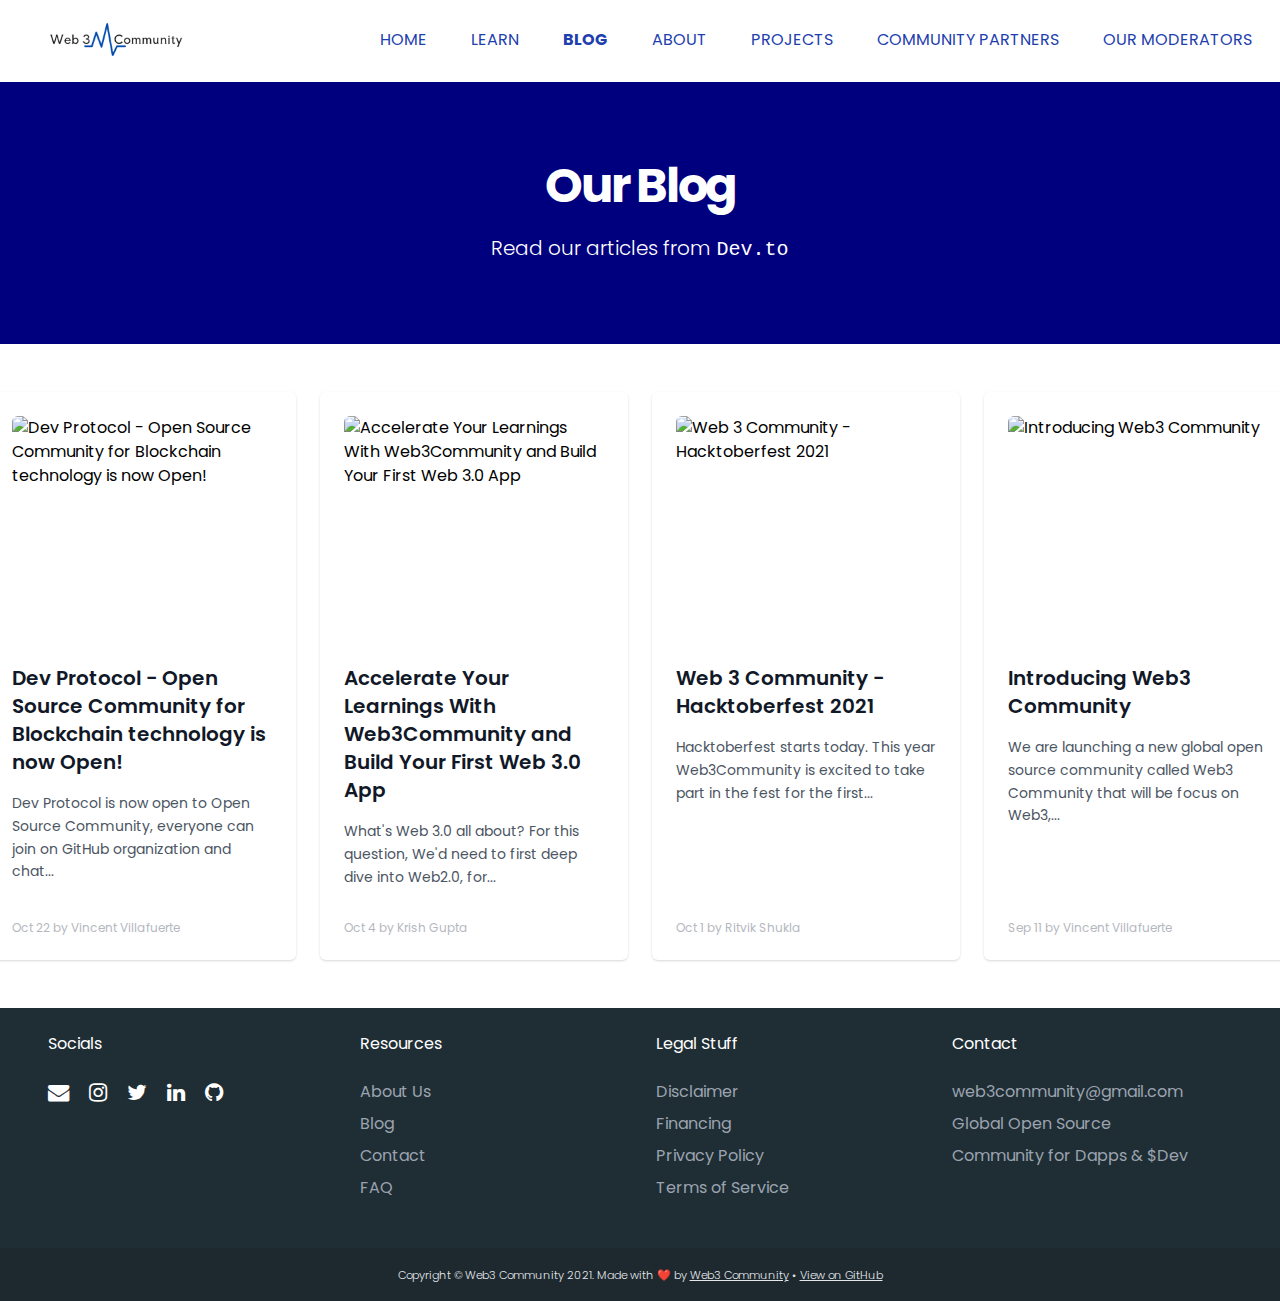
==== commit ef2772fd: "deploy: b6c631eff9a95affe54a73e95bf90e10afc7f805" ====
--- a/blog/index.html
+++ b/blog/index.html
@@ -44,4 +44,4 @@
     navToggle.item(0).classList.toggle("hidden");
     navToggle.item(2).classList.toggle("-translate-y-2");
     navToggle.item(2).classList.toggle("-rotate-45");
-  }</script><section class="text-white text-center" style="background-color:#00007F"><div class="px-20 py-20"><h1 class="font-bold text-5xl antialiased">Our Blog</h1><div class="mt-6 text-xl font-light text-true-gray-500 antialiased">Read our articles from <span class="font-mono">Dev.to</span></div></div></section><div class="flex flex-col"><div class="bg-white pt-12 pb-12 flex-1"><div class="container mx-auto"><div class="flex flex-wrap md:-mx-3 gap-6"><div onclick="window.location='https://dev.to/web3community/accelerate-your-learnings-with-web3community-and-build-your-first-web-3-0-app-1810'" class="flex flex-col justify-between flex-1 cursor-pointer xl:w-1/3 md:w-1/2 p-2 shadow rounded-md focus:outline-none focus:shadow-outline transform transition hover:shadow-lg hover:scale-105 duration-300 ease-in-out"><div class="bg-white p-4 rounded-lg"><img class="lg:h-60 xl:h-56 md:h-64 sm:h-72 xs:h-72 h-72 rounded-md w-full object-cover object-center mb-6" src="https://res.cloudinary.com/practicaldev/image/fetch/s--daEIHhEX--/c_imagga_scale,f_auto,fl_progressive,h_500,q_auto,w_1000/https://dev-to-uploads.s3.amazonaws.com/uploads/articles/t6c51u6wxtcwb4ng6dyj.png" alt="Accelerate Your Learnings With Web3Community and Build Your First Web 3.0 App"><div class="flex justify-between"><h2 class="text-xl text-gray-900 font-semibold mb-4">Accelerate Your Learnings With Web3Community and Build Your First Web 3.0 App</h2></div><p class="leading-relaxed text-sm text-gray-600">What&#39;s Web 3.0 all about? For this question, We&#39;d need to first deep dive into Web2.0, for...</p></div><time class="p-4 text-gray-500 opacity-50 text-xs">Oct 4 by <a>Krish Gupta</a></time></div><div onclick="window.location='https://dev.to/web3community/web-3-community-hacktoberfest-2021-41mi'" class="flex flex-col justify-between flex-1 cursor-pointer xl:w-1/3 md:w-1/2 p-2 shadow rounded-md focus:outline-none focus:shadow-outline transform transition hover:shadow-lg hover:scale-105 duration-300 ease-in-out"><div class="bg-white p-4 rounded-lg"><img class="lg:h-60 xl:h-56 md:h-64 sm:h-72 xs:h-72 h-72 rounded-md w-full object-cover object-center mb-6" src="https://res.cloudinary.com/practicaldev/image/fetch/s--hEyrsf96--/c_imagga_scale,f_auto,fl_progressive,h_500,q_auto,w_1000/https://dev-to-uploads.s3.amazonaws.com/uploads/articles/d28trg1gk39cxe8iulbb.png" alt="Web 3 Community - Hacktoberfest 2021"><div class="flex justify-between"><h2 class="text-xl text-gray-900 font-semibold mb-4">Web 3 Community - Hacktoberfest 2021</h2></div><p class="leading-relaxed text-sm text-gray-600">Hacktoberfest starts today. This year Web3Community is excited to take part in the fest for the first...</p></div><time class="p-4 text-gray-500 opacity-50 text-xs">Oct 1 by <a>Ritvik Shukla</a></time></div><div onclick="window.location='https://dev.to/web3community/introducing-web-3-community-3co5'" class="flex flex-col justify-between flex-1 cursor-pointer xl:w-1/3 md:w-1/2 p-2 shadow rounded-md focus:outline-none focus:shadow-outline transform transition hover:shadow-lg hover:scale-105 duration-300 ease-in-out"><div class="bg-white p-4 rounded-lg"><img class="lg:h-60 xl:h-56 md:h-64 sm:h-72 xs:h-72 h-72 rounded-md w-full object-cover object-center mb-6" src="https://res.cloudinary.com/practicaldev/image/fetch/s--_gm-wLdf--/c_imagga_scale,f_auto,fl_progressive,h_500,q_auto,w_1000/https://dev-to-uploads.s3.amazonaws.com/uploads/articles/ohtai3qudfx1h6d05nci.png" alt="Introducing Web 3 Community"><div class="flex justify-between"><h2 class="text-xl text-gray-900 font-semibold mb-4">Introducing Web 3 Community</h2></div><p class="leading-relaxed text-sm text-gray-600">We are launching a new global open source community called Web 3 Community that will be focus on Web...</p></div><time class="p-4 text-gray-500 opacity-50 text-xs">Sep 11 by <a>Vincent Villafuerte</a></time></div></div></div></div></div><footer class="" style="background:#1F2E35"><div class="container mx-auto px-8"><div class="w-full flex flex-col md:flex-row py-6"><div class="flex-wrap flex-1 md:px-4 mb-6 text-black"><p class="text-white mb-3 md:mb-6">Socials</p><div class="space-x-4"><a aria-hidden="true" class="text-white fa fa-envelope fa-lg transition duration-500 ease-in-out transform hover:-translate-y-1 hover:scale-100" href="mailto:web3community@gmail.com" rel="noreferrer" target="_blank" title="mail us"></a> <a aria-hidden="true" class="text-white fa fa-instagram fa-lg transition duration-500 ease-in-out transform hover:-translate-y-1 hover:scale-100" href="https://www.instagram.com/web3community/" rel="noreferrer" target="_blank" title="follow us"></a> <a aria-hidden="true" class="text-white fa fa-twitter fa-lg transition duration-500 ease-in-out transform hover:-translate-y-1 hover:scale-100" href="https://twitter.com/web3community" rel="noreferrer" target="_blank" title="follow us"></a> <a aria-hidden="true" class="text-white fa fa-linkedin fa-lg transition duration-500 ease-in-out transform hover:-translate-y-1 hover:scale-100" href="https://www.linkedin.com/company/web3community" rel="noreferrer" target="_blank" title="follow us"></a> <a aria-hidden="true" class="text-white fa fa-github fa-lg transition duration-500 ease-in-out transform hover:-translate-y-1 hover:scale-100" href="https://github.com/web3community" rel="noreferrer" target="_blank" title="follow us"></a></div></div><div class="flex-1"><p class="text-white md:mb-6">Resources</p><ul class="list-reset mb-6"><li class="mt-2 mr-2 block md:mr-0"><a href="#" class="no-underline text-gray-400 hover:text-blue-500">About Us</a></li><li class="mt-2 mr-2 block md:mr-0"><a href="#" class="no-underline text-gray-400 hover:text-blue-500">Blog</a></li><li class="mt-2 mr-2 block md:mr-0"><a href="#" class="no-underline text-gray-400 hover:text-blue-500">Contact</a></li><li class="mt-2 mr-2 block md:mr-0"><a href="#" class="no-underline text-gray-400 hover:text-blue-500">FAQ</a></li></ul></div><div class="flex-1"><p class="text-white md:mb-6">Legal Stuff</p><ul class="list-reset mb-6"><li class="mt-2 mr-2 md:block md:mr-0"><a href="#" class="no-underline text-gray-400 hover:text-blue-500">Disclaimer</a></li><li class="mt-2 mr-2 block md:mr-0"><a href="#" class="no-underline text-gray-400 hover:text-blue-500">Financing</a></li><li class="mt-2 mr-2 block md:mr-0"><a href="#" class="no-underline text-gray-400 hover:text-blue-500">Privacy Policy</a></li><li class="mt-2 mr-2 block md:mr-0"><a href="#" class="no-underline text-gray-400 hover:text-blue-500">Terms of Service</a></li></ul></div><div class="flex-1"><p class="text-white md:mb-6">Contact</p><ul class="list-reset mb-6"><li class="mt-2 inline-block mr-2 md:block md:mr-0"><a href="mailto:web3community@gmail.com" class="no-underline text-gray-400 hover:text-blue-500">web3community@gmail.com</a></li><li class="mt-2 inline-block mr-2 md:block md:mr-0"><a class="no-underline text-gray-400">Global Open Source</a></li><li class="mt-2 inline-block mr-2 md:block md:mr-0"><a class="no-underline text-gray-400">Community for Dapps & $Dev</a></li></ul></div></div></div><div style="background:#1D292F" class="text-center text-sm font-light py-4 text-gray-200"><small>Copyright © Web3 Community 2021. Made with ❤️ by <a href="https://web3community.github.io" target="_blank" class="underline">Web3 Community</a> • <a href="https://github.com/web3community/web3community.github.io" class="underline" target="_blank" rel="noopener">View on GitHub</a></small></div></footer><script src="/static/js/alpine.js"></script><script src="//unpkg.com/alpinejs" defer="defer"></script></body></html>+  }</script><section class="text-white text-center" style="background-color:#00007F"><div class="px-20 py-20"><h1 class="font-bold text-5xl antialiased">Our Blog</h1><div class="mt-6 text-xl font-light text-true-gray-500 antialiased">Read our articles from <span class="font-mono">Dev.to</span></div></div></section><div class="flex flex-col"><div class="bg-white pt-12 pb-12 flex-1"><div class="container mx-auto"><div class="flex flex-wrap md:-mx-3 gap-6"><div onclick="window.location='https://dev.to/web3community/dev-protocol-open-source-community-for-blockchain-technology-is-now-open-114b'" class="flex flex-col justify-between flex-1 cursor-pointer xl:w-1/3 md:w-1/2 p-2 shadow rounded-md focus:outline-none focus:shadow-outline transform transition hover:shadow-lg hover:scale-105 duration-300 ease-in-out"><div class="bg-white p-4 rounded-lg"><img class="lg:h-60 xl:h-56 md:h-64 sm:h-72 xs:h-72 h-72 rounded-md w-full object-cover object-center mb-6" src="https://res.cloudinary.com/practicaldev/image/fetch/s--6-tksDX_--/c_imagga_scale,f_auto,fl_progressive,h_500,q_auto,w_1000/https://dev-to-uploads.s3.amazonaws.com/uploads/articles/r2if00k7wvwgycf41c9v.png" alt="Dev Protocol - Open Source Community for Blockchain technology is now Open!"><div class="flex justify-between"><h2 class="text-xl text-gray-900 font-semibold mb-4">Dev Protocol - Open Source Community for Blockchain technology is now Open!</h2></div><p class="leading-relaxed text-sm text-gray-600">Dev Protocol is now open to Open Source Community, everyone can join on GitHub organization and chat...</p></div><time class="p-4 text-gray-500 opacity-50 text-xs">Oct 22 by <a>Vincent Villafuerte</a></time></div><div onclick="window.location='https://dev.to/web3community/accelerate-your-learnings-with-web3community-and-build-your-first-web-3-0-app-1810'" class="flex flex-col justify-between flex-1 cursor-pointer xl:w-1/3 md:w-1/2 p-2 shadow rounded-md focus:outline-none focus:shadow-outline transform transition hover:shadow-lg hover:scale-105 duration-300 ease-in-out"><div class="bg-white p-4 rounded-lg"><img class="lg:h-60 xl:h-56 md:h-64 sm:h-72 xs:h-72 h-72 rounded-md w-full object-cover object-center mb-6" src="https://res.cloudinary.com/practicaldev/image/fetch/s--daEIHhEX--/c_imagga_scale,f_auto,fl_progressive,h_500,q_auto,w_1000/https://dev-to-uploads.s3.amazonaws.com/uploads/articles/t6c51u6wxtcwb4ng6dyj.png" alt="Accelerate Your Learnings With Web3Community and Build Your First Web 3.0 App"><div class="flex justify-between"><h2 class="text-xl text-gray-900 font-semibold mb-4">Accelerate Your Learnings With Web3Community and Build Your First Web 3.0 App</h2></div><p class="leading-relaxed text-sm text-gray-600">What&#39;s Web 3.0 all about? For this question, We&#39;d need to first deep dive into Web2.0, for...</p></div><time class="p-4 text-gray-500 opacity-50 text-xs">Oct 4 by <a>Krish Gupta</a></time></div><div onclick="window.location='https://dev.to/web3community/web-3-community-hacktoberfest-2021-41mi'" class="flex flex-col justify-between flex-1 cursor-pointer xl:w-1/3 md:w-1/2 p-2 shadow rounded-md focus:outline-none focus:shadow-outline transform transition hover:shadow-lg hover:scale-105 duration-300 ease-in-out"><div class="bg-white p-4 rounded-lg"><img class="lg:h-60 xl:h-56 md:h-64 sm:h-72 xs:h-72 h-72 rounded-md w-full object-cover object-center mb-6" src="https://res.cloudinary.com/practicaldev/image/fetch/s--hEyrsf96--/c_imagga_scale,f_auto,fl_progressive,h_500,q_auto,w_1000/https://dev-to-uploads.s3.amazonaws.com/uploads/articles/d28trg1gk39cxe8iulbb.png" alt="Web 3 Community - Hacktoberfest 2021"><div class="flex justify-between"><h2 class="text-xl text-gray-900 font-semibold mb-4">Web 3 Community - Hacktoberfest 2021</h2></div><p class="leading-relaxed text-sm text-gray-600">Hacktoberfest starts today. This year Web3Community is excited to take part in the fest for the first...</p></div><time class="p-4 text-gray-500 opacity-50 text-xs">Oct 1 by <a>Ritvik Shukla</a></time></div><div onclick="window.location='https://dev.to/web3community/introducing-web-3-community-3co5'" class="flex flex-col justify-between flex-1 cursor-pointer xl:w-1/3 md:w-1/2 p-2 shadow rounded-md focus:outline-none focus:shadow-outline transform transition hover:shadow-lg hover:scale-105 duration-300 ease-in-out"><div class="bg-white p-4 rounded-lg"><img class="lg:h-60 xl:h-56 md:h-64 sm:h-72 xs:h-72 h-72 rounded-md w-full object-cover object-center mb-6" src="https://res.cloudinary.com/practicaldev/image/fetch/s--_gm-wLdf--/c_imagga_scale,f_auto,fl_progressive,h_500,q_auto,w_1000/https://dev-to-uploads.s3.amazonaws.com/uploads/articles/ohtai3qudfx1h6d05nci.png" alt="Introducing Web3 Community"><div class="flex justify-between"><h2 class="text-xl text-gray-900 font-semibold mb-4">Introducing Web3 Community</h2></div><p class="leading-relaxed text-sm text-gray-600">We are launching a new global open source community called Web3 Community that will be focus on Web3,...</p></div><time class="p-4 text-gray-500 opacity-50 text-xs">Sep 11 by <a>Vincent Villafuerte</a></time></div></div></div></div></div><footer class="" style="background:#1F2E35"><div class="container mx-auto px-8"><div class="w-full flex flex-col md:flex-row py-6"><div class="flex-wrap flex-1 md:px-4 mb-6 text-black"><p class="text-white mb-3 md:mb-6">Socials</p><div class="space-x-4"><a aria-hidden="true" class="text-white fa fa-envelope fa-lg transition duration-500 ease-in-out transform hover:-translate-y-1 hover:scale-100" href="mailto:web3community@gmail.com" rel="noreferrer" target="_blank" title="mail us"></a> <a aria-hidden="true" class="text-white fa fa-instagram fa-lg transition duration-500 ease-in-out transform hover:-translate-y-1 hover:scale-100" href="https://www.instagram.com/web3community/" rel="noreferrer" target="_blank" title="follow us"></a> <a aria-hidden="true" class="text-white fa fa-twitter fa-lg transition duration-500 ease-in-out transform hover:-translate-y-1 hover:scale-100" href="https://twitter.com/web3community" rel="noreferrer" target="_blank" title="follow us"></a> <a aria-hidden="true" class="text-white fa fa-linkedin fa-lg transition duration-500 ease-in-out transform hover:-translate-y-1 hover:scale-100" href="https://www.linkedin.com/company/web3community" rel="noreferrer" target="_blank" title="follow us"></a> <a aria-hidden="true" class="text-white fa fa-github fa-lg transition duration-500 ease-in-out transform hover:-translate-y-1 hover:scale-100" href="https://github.com/web3community" rel="noreferrer" target="_blank" title="follow us"></a></div></div><div class="flex-1"><p class="text-white md:mb-6">Resources</p><ul class="list-reset mb-6"><li class="mt-2 mr-2 block md:mr-0"><a href="#" class="no-underline text-gray-400 hover:text-blue-500">About Us</a></li><li class="mt-2 mr-2 block md:mr-0"><a href="#" class="no-underline text-gray-400 hover:text-blue-500">Blog</a></li><li class="mt-2 mr-2 block md:mr-0"><a href="#" class="no-underline text-gray-400 hover:text-blue-500">Contact</a></li><li class="mt-2 mr-2 block md:mr-0"><a href="/faq" class="no-underline text-gray-400 hover:text-blue-500">FAQ</a></li></ul></div><div class="flex-1"><p class="text-white md:mb-6">Legal Stuff</p><ul class="list-reset mb-6"><li class="mt-2 mr-2 md:block md:mr-0"><a href="#" class="no-underline text-gray-400 hover:text-blue-500">Disclaimer</a></li><li class="mt-2 mr-2 block md:mr-0"><a href="#" class="no-underline text-gray-400 hover:text-blue-500">Financing</a></li><li class="mt-2 mr-2 block md:mr-0"><a href="#" class="no-underline text-gray-400 hover:text-blue-500">Privacy Policy</a></li><li class="mt-2 mr-2 block md:mr-0"><a href="#" class="no-underline text-gray-400 hover:text-blue-500">Terms of Service</a></li></ul></div><div class="flex-1"><p class="text-white md:mb-6">Contact</p><ul class="list-reset mb-6"><li class="mt-2 inline-block mr-2 md:block md:mr-0"><a href="mailto:web3community@gmail.com" class="no-underline text-gray-400 hover:text-blue-500">web3community@gmail.com</a></li><li class="mt-2 inline-block mr-2 md:block md:mr-0"><a class="no-underline text-gray-400">Global Open Source</a></li><li class="mt-2 inline-block mr-2 md:block md:mr-0"><a class="no-underline text-gray-400">Community for Dapps & $Dev</a></li></ul></div></div></div><div style="background:#1D292F" class="text-center text-sm font-light py-4 text-gray-200"><small>Copyright © Web3 Community 2021. Made with ❤️ by <a href="https://web3community.github.io" target="_blank" class="underline">Web3 Community</a> • <a href="https://github.com/web3community/web3community.github.io" class="underline" target="_blank" rel="noopener">View on GitHub</a></small></div></footer><script src="/static/js/alpine.js"></script><script src="//unpkg.com/alpinejs" defer="defer"></script></body></html>--- a/static/css/style.css
+++ b/static/css/style.css
@@ -1,3 +1,3 @@
 /*! tailwindcss v2.2.16 | MIT License | https://tailwindcss.com*/
 
-/*! modern-normalize v1.1.0 | MIT License | https://github.com/sindresorhus/modern-normalize */html{-webkit-text-size-adjust:100%;line-height:1.15;-moz-tab-size:4;-o-tab-size:4;tab-size:4}body{font-family:system-ui,-apple-system,Segoe UI,Roboto,Helvetica,Arial,sans-serif,Apple Color Emoji,Segoe UI Emoji;margin:0}hr{color:inherit;height:0}abbr[title]{-webkit-text-decoration:underline dotted;text-decoration:underline dotted}b,strong{font-weight:bolder}code,kbd,pre,samp{font-family:ui-monospace,SFMono-Regular,Consolas,Liberation Mono,Menlo,monospace;font-size:1em}small{font-size:80%}sub,sup{font-size:75%;line-height:0;position:relative;vertical-align:baseline}sub{bottom:-.25em}sup{top:-.5em}table{border-color:inherit;text-indent:0}button,input,optgroup,select,textarea{font-family:inherit;font-size:100%;line-height:1.15;margin:0}button,select{text-transform:none}[type=button],[type=submit],button{-webkit-appearance:button}legend{padding:0}progress{vertical-align:baseline}[type=search]{-webkit-appearance:textfield;outline-offset:-2px}summary{display:list-item}blockquote,dd,dl,figure,h1,h2,h3,h4,h5,h6,hr,p,pre{margin:0}button{background-color:transparent;background-image:none}fieldset,ol,ul{margin:0;padding:0}ol,ul{list-style:none}html{font-family:ui-sans-serif,system-ui,-apple-system,BlinkMacSystemFont,Segoe UI,Roboto,Helvetica Neue,Arial,Noto Sans,sans-serif,Apple Color Emoji,Segoe UI Emoji,Segoe UI Symbol,Noto Color Emoji;line-height:1.5}body{font-family:inherit;line-height:inherit}*,:after,:before{border:0 solid;box-sizing:border-box}hr{border-top-width:1px}img{border-style:solid}textarea{resize:vertical}input::-moz-placeholder,textarea::-moz-placeholder{color:#9ca3af;opacity:1}input:-ms-input-placeholder,textarea:-ms-input-placeholder{color:#9ca3af;opacity:1}input::placeholder,textarea::placeholder{color:#9ca3af;opacity:1}[role=button],button{cursor:pointer}table{border-collapse:collapse}h1,h2,h3,h4,h5,h6{font-size:inherit;font-weight:inherit}a{color:inherit;text-decoration:inherit}button,input,optgroup,select,textarea{color:inherit;line-height:inherit;padding:0}code,kbd,pre,samp{font-family:ui-monospace,SFMono-Regular,Menlo,Monaco,Consolas,Liberation Mono,Courier New,monospace}audio,canvas,embed,iframe,img,object,svg,video{display:block;vertical-align:middle}img,video{height:auto;max-width:100%}[hidden]{display:none}*,:after,:before{--tw-border-opacity:1;border-color:rgba(229,231,235,var(--tw-border-opacity))}.container{margin-left:auto;margin-right:auto;width:100%}@media (min-width:640px){.container{max-width:640px}}@media (min-width:768px){.container{max-width:768px}}@media (min-width:1024px){.container{max-width:1024px}}@media (min-width:1280px){.container{max-width:1280px}}@media (min-width:1536px){.container{max-width:1536px}}.static{position:static}.fixed{position:fixed}.relative{position:relative}.top-0{top:0}.z-20{z-index:20}.z-30{z-index:30}.m-1{margin:.25rem}.m-8{margin:2rem}.-m-2{margin:-.5rem}.mx-1{margin-left:.25rem;margin-right:.25rem}.mx-10{margin-left:2.5rem;margin-right:2.5rem}.mx-auto{margin-left:auto;margin-right:auto}.my-0{margin-bottom:0;margin-top:0}.my-2{margin-bottom:.5rem;margin-top:.5rem}.my-4{margin-bottom:1rem;margin-top:1rem}.my-6{margin-bottom:1.5rem;margin-top:1.5rem}.mt-0{margin-top:0}.mt-2{margin-top:.5rem}.mt-6{margin-top:1.5rem}.mt-8{margin-top:2rem}.mr-2{margin-right:.5rem}.mr-3{margin-right:.75rem}.mr-4{margin-right:1rem}.mb-2{margin-bottom:.5rem}.mb-3{margin-bottom:.75rem}.mb-4{margin-bottom:1rem}.mb-5{margin-bottom:1.25rem}.mb-6{margin-bottom:1.5rem}.mb-8{margin-bottom:2rem}.block{display:block}.inline-block{display:inline-block}.inline{display:inline}.flex{display:flex}.table{display:table}.grid{display:grid}.hidden{display:none}.h-1{height:.25rem}.h-4{height:1rem}.h-16{height:4rem}.h-24{height:6rem}.h-72{height:18rem}.h-96{height:24rem}.h-full{height:100%}.w-4{width:1rem}.w-8{width:2rem}.w-10{width:2.5rem}.w-16{width:4rem}.w-56{width:14rem}.w-64{width:16rem}.w-1\/4{width:25%}.w-full{width:100%}.max-w-5xl{max-width:64rem}.max-w-7xl{max-width:80rem}.max-w-screen-xl{max-width:1280px}.flex-1{flex:1 1 0%}.flex-shrink-0{flex-shrink:0}.flex-shrink{flex-shrink:1}.flex-grow{flex-grow:1}.transform{--tw-translate-x:0;--tw-translate-y:0;--tw-rotate:0;--tw-skew-x:0;--tw-skew-y:0;--tw-scale-x:1;--tw-scale-y:1;transform:translateX(var(--tw-translate-x)) translateY(var(--tw-translate-y)) rotate(var(--tw-rotate)) skewX(var(--tw-skew-x)) skewY(var(--tw-skew-y)) scaleX(var(--tw-scale-x)) scaleY(var(--tw-scale-y))}.-translate-y-2{--tw-translate-y:-0.5rem}.hover\:-translate-y-1:hover{--tw-translate-y:-0.25rem}.rotate-45{--tw-rotate:45deg}.-rotate-45{--tw-rotate:-45deg}.hover\:scale-100:hover{--tw-scale-x:1;--tw-scale-y:1}.hover\:scale-105:hover{--tw-scale-x:1.05;--tw-scale-y:1.05}@-webkit-keyframes spin{to{transform:rotate(1turn)}}@keyframes spin{to{transform:rotate(1turn)}}@-webkit-keyframes ping{75%,to{opacity:0;transform:scale(2)}}@keyframes ping{75%,to{opacity:0;transform:scale(2)}}@-webkit-keyframes pulse{50%{opacity:.5}}@keyframes pulse{50%{opacity:.5}}@-webkit-keyframes bounce{0%,to{-webkit-animation-timing-function:cubic-bezier(.8,0,1,1);animation-timing-function:cubic-bezier(.8,0,1,1);transform:translateY(-25%)}50%{-webkit-animation-timing-function:cubic-bezier(0,0,.2,1);animation-timing-function:cubic-bezier(0,0,.2,1);transform:none}}@keyframes bounce{0%,to{-webkit-animation-timing-function:cubic-bezier(.8,0,1,1);animation-timing-function:cubic-bezier(.8,0,1,1);transform:translateY(-25%)}50%{-webkit-animation-timing-function:cubic-bezier(0,0,.2,1);animation-timing-function:cubic-bezier(0,0,.2,1);transform:none}}.cursor-pointer{cursor:pointer}.grid-cols-1{grid-template-columns:repeat(1,minmax(0,1fr))}.flex-row{flex-direction:row}.flex-col{flex-direction:column}.flex-wrap{flex-wrap:wrap}.content-center{align-content:center}.content-start{align-content:flex-start}.items-start{align-items:flex-start}.items-end{align-items:flex-end}.items-center{align-items:center}.justify-start{justify-content:flex-start}.justify-end{justify-content:flex-end}.justify-center{justify-content:center}.justify-between{justify-content:space-between}.justify-evenly{justify-content:space-evenly}.gap-6{gap:1.5rem}.gap-x-3{-moz-column-gap:.75rem;column-gap:.75rem}.gap-y-3{row-gap:.75rem}.space-x-4>:not([hidden])~:not([hidden]){--tw-space-x-reverse:0;margin-left:calc(1rem*(1 - var(--tw-space-x-reverse)));margin-right:calc(1rem*var(--tw-space-x-reverse))}.overflow-hidden{overflow:hidden}.rounded-md{border-radius:.375rem}.rounded-lg{border-radius:.5rem}.rounded-full{border-radius:9999px}.rounded-t{border-top-left-radius:.25rem;border-top-right-radius:.25rem}.border{border-width:1px}.border-b{border-bottom-width:1px}.border-gray-100{--tw-border-opacity:1;border-color:rgba(243,244,246,var(--tw-border-opacity))}.bg-white{--tw-bg-opacity:1;background-color:rgba(255,255,255,var(--tw-bg-opacity))}.bg-gray-50{--tw-bg-opacity:1;background-color:rgba(249,250,251,var(--tw-bg-opacity))}.bg-gray-700{--tw-bg-opacity:1;background-color:rgba(55,65,81,var(--tw-bg-opacity))}.bg-blue-100{--tw-bg-opacity:1;background-color:rgba(219,234,254,var(--tw-bg-opacity))}.bg-blue-600{--tw-bg-opacity:1;background-color:rgba(37,99,235,var(--tw-bg-opacity))}.fill-current{fill:currentColor}.object-cover{-o-object-fit:cover;object-fit:cover}.object-none{-o-object-fit:none;object-fit:none}.object-center{-o-object-position:center;object-position:center}.object-right{-o-object-position:right;object-position:right}.p-2{padding:.5rem}.p-3{padding:.75rem}.p-4{padding:1rem}.p-5{padding:1.25rem}.p-6{padding:1.5rem}.p-8{padding:2rem}.px-4{padding-left:1rem;padding-right:1rem}.px-5{padding-left:1.25rem;padding-right:1.25rem}.px-6{padding-left:1.5rem;padding-right:1.5rem}.px-8{padding-left:2rem;padding-right:2rem}.px-20{padding-left:5rem;padding-right:5rem}.py-0{padding-bottom:0;padding-top:0}.py-2{padding-bottom:.5rem;padding-top:.5rem}.py-4{padding-bottom:1rem;padding-top:1rem}.py-5{padding-bottom:1.25rem;padding-top:1.25rem}.py-6{padding-bottom:1.5rem;padding-top:1.5rem}.py-8{padding-bottom:2rem;padding-top:2rem}.py-20{padding-bottom:5rem;padding-top:5rem}.py-24{padding-bottom:6rem;padding-top:6rem}.pt-4{padding-top:1rem}.pt-6{padding-top:1.5rem}.pt-8{padding-top:2rem}.pt-12{padding-top:3rem}.pt-24{padding-top:6rem}.pr-4{padding-right:1rem}.pb-8{padding-bottom:2rem}.pb-12{padding-bottom:3rem}.pl-3{padding-left:.75rem}.pl-4{padding-left:1rem}.pl-5{padding-left:1.25rem}.text-center{text-align:center}.font-mono{font-family:ui-monospace,SFMono-Regular,Menlo,Monaco,Consolas,Liberation Mono,Courier New,monospace}.text-xs{font-size:.75rem;line-height:1rem}.text-sm{font-size:.875rem;line-height:1.25rem}.text-base{font-size:1rem;line-height:1.5rem}.text-xl{font-size:1.25rem;line-height:1.75rem}.text-2xl{font-size:1.5rem;line-height:2rem}.text-3xl{font-size:1.875rem;line-height:2.25rem}.text-4xl{font-size:2.25rem;line-height:2.5rem}.text-5xl{font-size:3rem;line-height:1}.font-light{font-weight:300}.font-medium{font-weight:500}.font-semibold{font-weight:600}.font-bold{font-weight:700}.uppercase{text-transform:uppercase}.capitalize{text-transform:capitalize}.leading-tight{line-height:1.25}.leading-normal{line-height:1.5}.leading-relaxed{line-height:1.625}.tracking-widest{letter-spacing:.1em}.text-black{--tw-text-opacity:1;color:rgba(0,0,0,var(--tw-text-opacity))}.text-white{--tw-text-opacity:1;color:rgba(255,255,255,var(--tw-text-opacity))}.text-gray-200{--tw-text-opacity:1;color:rgba(229,231,235,var(--tw-text-opacity))}.text-gray-400{--tw-text-opacity:1;color:rgba(156,163,175,var(--tw-text-opacity))}.text-gray-500{--tw-text-opacity:1;color:rgba(107,114,128,var(--tw-text-opacity))}.text-gray-600{--tw-text-opacity:1;color:rgba(75,85,99,var(--tw-text-opacity))}.text-gray-800{--tw-text-opacity:1;color:rgba(31,41,55,var(--tw-text-opacity))}.text-gray-900{--tw-text-opacity:1;color:rgba(17,24,39,var(--tw-text-opacity))}.text-red-600{--tw-text-opacity:1;color:rgba(220,38,38,var(--tw-text-opacity))}.text-yellow-500{--tw-text-opacity:1;color:rgba(245,158,11,var(--tw-text-opacity))}.text-green-500{--tw-text-opacity:1;color:rgba(16,185,129,var(--tw-text-opacity))}.text-green-600{--tw-text-opacity:1;color:rgba(5,150,105,var(--tw-text-opacity))}.text-blue-500{--tw-text-opacity:1;color:rgba(59,130,246,var(--tw-text-opacity))}.text-blue-600{--tw-text-opacity:1;color:rgba(37,99,235,var(--tw-text-opacity))}.text-blue-800{--tw-text-opacity:1;color:rgba(30,64,175,var(--tw-text-opacity))}.hover\:text-blue-500:hover{--tw-text-opacity:1;color:rgba(59,130,246,var(--tw-text-opacity))}.hover\:text-indigo-500:hover{--tw-text-opacity:1;color:rgba(99,102,241,var(--tw-text-opacity))}.underline{text-decoration:underline}.hover\:no-underline:hover,.no-underline{text-decoration:none}.antialiased{-webkit-font-smoothing:antialiased;-moz-osx-font-smoothing:grayscale}.opacity-25{opacity:.25}.opacity-50{opacity:.5}*,:after,:before{--tw-shadow:0 0 #0000}.shadow{--tw-shadow:0 1px 3px 0 rgba(0,0,0,0.1),0 1px 2px 0 rgba(0,0,0,0.06);box-shadow:var(--tw-ring-offset-shadow,0 0 #0000),var(--tw-ring-shadow,0 0 #0000),var(--tw-shadow)}.hover\:shadow-lg:hover,.shadow-lg{--tw-shadow:0 10px 15px -3px rgba(0,0,0,0.1),0 4px 6px -2px rgba(0,0,0,0.05);box-shadow:var(--tw-ring-offset-shadow,0 0 #0000),var(--tw-ring-shadow,0 0 #0000),var(--tw-shadow)}.focus\:outline-none:focus{outline:2px solid transparent;outline-offset:2px}*,:after,:before{--tw-ring-inset:var(--tw-empty,/*!*/ /*!*/);--tw-ring-offset-width:0px;--tw-ring-offset-color:#fff;--tw-ring-color:rgba(59,130,246,0.5);--tw-ring-offset-shadow:0 0 #0000;--tw-ring-shadow:0 0 #0000}.filter{--tw-blur:var(--tw-empty,/*!*/ /*!*/);--tw-brightness:var(--tw-empty,/*!*/ /*!*/);--tw-contrast:var(--tw-empty,/*!*/ /*!*/);--tw-grayscale:var(--tw-empty,/*!*/ /*!*/);--tw-hue-rotate:var(--tw-empty,/*!*/ /*!*/);--tw-invert:var(--tw-empty,/*!*/ /*!*/);--tw-saturate:var(--tw-empty,/*!*/ /*!*/);--tw-sepia:var(--tw-empty,/*!*/ /*!*/);--tw-drop-shadow:var(--tw-empty,/*!*/ /*!*/);filter:var(--tw-blur) var(--tw-brightness) var(--tw-contrast) var(--tw-grayscale) var(--tw-hue-rotate) var(--tw-invert) var(--tw-saturate) var(--tw-sepia) var(--tw-drop-shadow)}.transition-all{transition-duration:.15s;transition-property:all;transition-timing-function:cubic-bezier(.4,0,.2,1)}.transition{transition-duration:.15s;transition-property:background-color,border-color,color,fill,stroke,opacity,box-shadow,transform,filter,-webkit-backdrop-filter;transition-property:background-color,border-color,color,fill,stroke,opacity,box-shadow,transform,filter,backdrop-filter;transition-property:background-color,border-color,color,fill,stroke,opacity,box-shadow,transform,filter,backdrop-filter,-webkit-backdrop-filter;transition-timing-function:cubic-bezier(.4,0,.2,1)}.duration-300{transition-duration:.3s}.duration-500{transition-duration:.5s}.ease-in-out{transition-timing-function:cubic-bezier(.4,0,.2,1)}.gradient{background:linear-gradient(90deg,#00007f,#0086d6)}h1{font-size:2.25rem;letter-spacing:-.05em;line-height:2.5rem;margin-bottom:.75rem}@media (min-width:1024px){h1{font-size:4.5rem;line-height:1}}h3{font-size:1.5rem;font-weight:700;line-height:2rem;margin-bottom:.75rem}body{font-family:Poppins,sans-serif}@media (min-width:640px){.sm\:h-72{height:18rem}.sm\:px-4{padding-left:1rem;padding-right:1rem}}@media (min-width:768px){.md\:-mx-3{margin-left:-.75rem;margin-right:-.75rem}.md\:mr-0{margin-right:0}.md\:mb-6{margin-bottom:1.5rem}.md\:block{display:block}.md\:grid{display:grid}.md\:h-64{height:16rem}.md\:w-1\/2{width:50%}.md\:w-1\/3{width:33.333333%}.md\:w-2\/5{width:40%}.md\:w-3\/5{width:60%}.md\:grid-cols-2{grid-template-columns:repeat(2,minmax(0,1fr))}.md\:grid-cols-3{grid-template-columns:repeat(3,minmax(0,1fr))}.md\:flex-row{flex-direction:row}.md\:justify-start{justify-content:flex-start}.md\:gap-3{gap:.75rem}.md\:p-3{padding:.75rem}.md\:px-4{padding-left:1rem;padding-right:1rem}.md\:text-left{text-align:left}}@media (min-width:1024px){.lg\:container{margin-left:auto;margin-right:auto;width:100%}@media (min-width:640px){.lg\:container{max-width:640px}}@media (min-width:768px){.lg\:container{max-width:768px}}@media (min-width:1024px){.lg\:container{max-width:1024px}}@media (min-width:1280px){.lg\:container{max-width:1280px}}@media (min-width:1536px){.lg\:container{max-width:1536px}}.lg\:fixed{position:fixed}.lg\:mx-0{margin-left:0;margin-right:0}.lg\:mt-0{margin-top:0}.lg\:flex{display:flex}.lg\:hidden{display:none}.lg\:h-60{height:15rem}.lg\:w-auto{width:auto}.lg\:items-center{align-items:center}.lg\:bg-transparent{background-color:transparent}.lg\:p-0{padding:0}.lg\:pt-0{padding-top:0}.lg\:text-2xl{font-size:1.5rem;line-height:2rem}}@media (min-width:1280px){.xl\:h-56{height:14rem}.xl\:w-1\/3{width:33.333333%}}+/*! modern-normalize v1.1.0 | MIT License | https://github.com/sindresorhus/modern-normalize */html{-webkit-text-size-adjust:100%;line-height:1.15;-moz-tab-size:4;-o-tab-size:4;tab-size:4}body{font-family:system-ui,-apple-system,Segoe UI,Roboto,Helvetica,Arial,sans-serif,Apple Color Emoji,Segoe UI Emoji;margin:0}hr{color:inherit;height:0}abbr[title]{-webkit-text-decoration:underline dotted;text-decoration:underline dotted}b,strong{font-weight:bolder}code,kbd,pre,samp{font-family:ui-monospace,SFMono-Regular,Consolas,Liberation Mono,Menlo,monospace;font-size:1em}small{font-size:80%}sub,sup{font-size:75%;line-height:0;position:relative;vertical-align:baseline}sub{bottom:-.25em}sup{top:-.5em}table{border-color:inherit;text-indent:0}button,input,optgroup,select,textarea{font-family:inherit;font-size:100%;line-height:1.15;margin:0}button,select{text-transform:none}[type=button],[type=submit],button{-webkit-appearance:button}legend{padding:0}progress{vertical-align:baseline}[type=search]{-webkit-appearance:textfield;outline-offset:-2px}summary{display:list-item}blockquote,dd,dl,figure,h1,h2,h3,h4,h5,h6,hr,p,pre{margin:0}button{background-color:transparent;background-image:none}fieldset,ol,ul{margin:0;padding:0}ol,ul{list-style:none}html{font-family:ui-sans-serif,system-ui,-apple-system,BlinkMacSystemFont,Segoe UI,Roboto,Helvetica Neue,Arial,Noto Sans,sans-serif,Apple Color Emoji,Segoe UI Emoji,Segoe UI Symbol,Noto Color Emoji;line-height:1.5}body{font-family:inherit;line-height:inherit}*,:after,:before{border:0 solid;box-sizing:border-box}hr{border-top-width:1px}img{border-style:solid}textarea{resize:vertical}input::-moz-placeholder,textarea::-moz-placeholder{color:#9ca3af;opacity:1}input:-ms-input-placeholder,textarea:-ms-input-placeholder{color:#9ca3af;opacity:1}input::placeholder,textarea::placeholder{color:#9ca3af;opacity:1}[role=button],button{cursor:pointer}table{border-collapse:collapse}h1,h2,h3,h4,h5,h6{font-size:inherit;font-weight:inherit}a{color:inherit;text-decoration:inherit}button,input,optgroup,select,textarea{color:inherit;line-height:inherit;padding:0}code,kbd,pre,samp{font-family:ui-monospace,SFMono-Regular,Menlo,Monaco,Consolas,Liberation Mono,Courier New,monospace}audio,canvas,embed,iframe,img,object,svg,video{display:block;vertical-align:middle}img,video{height:auto;max-width:100%}[hidden]{display:none}*,:after,:before{--tw-border-opacity:1;border-color:rgba(229,231,235,var(--tw-border-opacity))}h1{font-size:2.25rem;letter-spacing:-.05em;line-height:2.5rem}h1,h3{margin-bottom:.75rem}h3{font-size:1.5rem;font-weight:700;line-height:2rem}body{font-family:Poppins,sans-serif}.container{margin-left:auto;margin-right:auto;width:100%}@media (min-width:640px){.container{max-width:640px}}@media (min-width:768px){.container{max-width:768px}}@media (min-width:1024px){.container{max-width:1024px}}@media (min-width:1280px){.container{max-width:1280px}}@media (min-width:1536px){.container{max-width:1536px}}.static{position:static}.fixed{position:fixed}.relative{position:relative}.top-0{top:0}.z-20{z-index:20}.z-30{z-index:30}.m-1{margin:.25rem}.m-8{margin:2rem}.-m-2{margin:-.5rem}.mx-1{margin-left:.25rem;margin-right:.25rem}.mx-10{margin-left:2.5rem;margin-right:2.5rem}.mx-auto{margin-left:auto;margin-right:auto}.my-0{margin-bottom:0;margin-top:0}.my-2{margin-bottom:.5rem;margin-top:.5rem}.my-4{margin-bottom:1rem;margin-top:1rem}.my-6{margin-bottom:1.5rem;margin-top:1.5rem}.mt-0{margin-top:0}.mt-2{margin-top:.5rem}.mt-6{margin-top:1.5rem}.mt-8{margin-top:2rem}.mr-2{margin-right:.5rem}.mr-3{margin-right:.75rem}.mr-4{margin-right:1rem}.mb-2{margin-bottom:.5rem}.mb-3{margin-bottom:.75rem}.mb-4{margin-bottom:1rem}.mb-5{margin-bottom:1.25rem}.mb-6{margin-bottom:1.5rem}.mb-8{margin-bottom:2rem}.block{display:block}.inline-block{display:inline-block}.inline{display:inline}.flex{display:flex}.table{display:table}.grid{display:grid}.hidden{display:none}.h-1{height:.25rem}.h-4{height:1rem}.h-6{height:1.5rem}.h-16{height:4rem}.h-24{height:6rem}.h-72{height:18rem}.h-96{height:24rem}.h-full{height:100%}.max-h-0{max-height:0}.w-4{width:1rem}.w-6{width:1.5rem}.w-8{width:2rem}.w-10{width:2.5rem}.w-16{width:4rem}.w-56{width:14rem}.w-64{width:16rem}.w-1\/4{width:25%}.w-full{width:100%}.max-w-5xl{max-width:64rem}.max-w-7xl{max-width:80rem}.max-w-screen-xl{max-width:1280px}.flex-1{flex:1 1 0%}.flex-shrink-0{flex-shrink:0}.flex-shrink{flex-shrink:1}.flex-grow{flex-grow:1}.transform{--tw-translate-x:0;--tw-translate-y:0;--tw-rotate:0;--tw-skew-x:0;--tw-skew-y:0;--tw-scale-x:1;--tw-scale-y:1;transform:translateX(var(--tw-translate-x)) translateY(var(--tw-translate-y)) rotate(var(--tw-rotate)) skewX(var(--tw-skew-x)) skewY(var(--tw-skew-y)) scaleX(var(--tw-scale-x)) scaleY(var(--tw-scale-y))}.-translate-y-2{--tw-translate-y:-0.5rem}.hover\:-translate-y-1:hover{--tw-translate-y:-0.25rem}.rotate-45{--tw-rotate:45deg}.rotate-180{--tw-rotate:180deg}.-rotate-45{--tw-rotate:-45deg}.hover\:scale-100:hover{--tw-scale-x:1;--tw-scale-y:1}.hover\:scale-105:hover{--tw-scale-x:1.05;--tw-scale-y:1.05}@-webkit-keyframes spin{to{transform:rotate(1turn)}}@keyframes spin{to{transform:rotate(1turn)}}@-webkit-keyframes ping{75%,to{opacity:0;transform:scale(2)}}@keyframes ping{75%,to{opacity:0;transform:scale(2)}}@-webkit-keyframes pulse{50%{opacity:.5}}@keyframes pulse{50%{opacity:.5}}@-webkit-keyframes bounce{0%,to{-webkit-animation-timing-function:cubic-bezier(.8,0,1,1);animation-timing-function:cubic-bezier(.8,0,1,1);transform:translateY(-25%)}50%{-webkit-animation-timing-function:cubic-bezier(0,0,.2,1);animation-timing-function:cubic-bezier(0,0,.2,1);transform:none}}@keyframes bounce{0%,to{-webkit-animation-timing-function:cubic-bezier(.8,0,1,1);animation-timing-function:cubic-bezier(.8,0,1,1);transform:translateY(-25%)}50%{-webkit-animation-timing-function:cubic-bezier(0,0,.2,1);animation-timing-function:cubic-bezier(0,0,.2,1);transform:none}}.cursor-pointer{cursor:pointer}.grid-cols-1{grid-template-columns:repeat(1,minmax(0,1fr))}.flex-row{flex-direction:row}.flex-col{flex-direction:column}.flex-wrap{flex-wrap:wrap}.content-center{align-content:center}.content-start{align-content:flex-start}.items-start{align-items:flex-start}.items-end{align-items:flex-end}.items-center{align-items:center}.justify-start{justify-content:flex-start}.justify-end{justify-content:flex-end}.justify-center{justify-content:center}.justify-between{justify-content:space-between}.justify-evenly{justify-content:space-evenly}.gap-6{gap:1.5rem}.gap-x-3{-moz-column-gap:.75rem;column-gap:.75rem}.gap-y-3{row-gap:.75rem}.space-x-4>:not([hidden])~:not([hidden]){--tw-space-x-reverse:0;margin-left:calc(1rem*(1 - var(--tw-space-x-reverse)));margin-right:calc(1rem*var(--tw-space-x-reverse))}.overflow-hidden{overflow:hidden}.rounded-md{border-radius:.375rem}.rounded-lg{border-radius:.5rem}.rounded-full{border-radius:9999px}.rounded-t{border-top-left-radius:.25rem;border-top-right-radius:.25rem}.border{border-width:1px}.border-t-0{border-top-width:0}.border-r-2{border-right-width:2px}.border-b-2{border-bottom-width:2px}.border-b{border-bottom-width:1px}.border-l-2{border-left-width:2px}.border-l-4{border-left-width:4px}.border-gray-100{--tw-border-opacity:1;border-color:rgba(243,244,246,var(--tw-border-opacity))}.border-blue-600{--tw-border-opacity:1;border-color:rgba(37,99,235,var(--tw-border-opacity))}.bg-white{--tw-bg-opacity:1;background-color:rgba(255,255,255,var(--tw-bg-opacity))}.bg-gray-50{--tw-bg-opacity:1;background-color:rgba(249,250,251,var(--tw-bg-opacity))}.bg-gray-100{--tw-bg-opacity:1;background-color:rgba(243,244,246,var(--tw-bg-opacity))}.bg-gray-700{--tw-bg-opacity:1;background-color:rgba(55,65,81,var(--tw-bg-opacity))}.bg-blue-100{--tw-bg-opacity:1;background-color:rgba(219,234,254,var(--tw-bg-opacity))}.bg-blue-600{--tw-bg-opacity:1;background-color:rgba(37,99,235,var(--tw-bg-opacity))}.fill-current{fill:currentColor}.object-cover{-o-object-fit:cover;object-fit:cover}.object-none{-o-object-fit:none;object-fit:none}.object-center{-o-object-position:center;object-position:center}.object-right{-o-object-position:right;object-position:right}.p-2{padding:.5rem}.p-3{padding:.75rem}.p-4{padding:1rem}.p-5{padding:1.25rem}.p-6{padding:1.5rem}.p-8{padding:2rem}.px-4{padding-left:1rem;padding-right:1rem}.px-5{padding-left:1.25rem;padding-right:1.25rem}.px-6{padding-left:1.5rem;padding-right:1.5rem}.px-8{padding-left:2rem;padding-right:2rem}.px-20{padding-left:5rem;padding-right:5rem}.py-0{padding-bottom:0;padding-top:0}.py-2{padding-bottom:.5rem;padding-top:.5rem}.py-4{padding-bottom:1rem;padding-top:1rem}.py-5{padding-bottom:1.25rem;padding-top:1.25rem}.py-6{padding-bottom:1.5rem;padding-top:1.5rem}.py-8{padding-bottom:2rem;padding-top:2rem}.py-20{padding-bottom:5rem;padding-top:5rem}.py-24{padding-bottom:6rem;padding-top:6rem}.pt-4{padding-top:1rem}.pt-6{padding-top:1.5rem}.pt-8{padding-top:2rem}.pt-12{padding-top:3rem}.pt-24{padding-top:6rem}.pr-4{padding-right:1rem}.pb-8{padding-bottom:2rem}.pb-12{padding-bottom:3rem}.pl-3{padding-left:.75rem}.pl-4{padding-left:1rem}.pl-5{padding-left:1.25rem}.text-center{text-align:center}.font-mono{font-family:ui-monospace,SFMono-Regular,Menlo,Monaco,Consolas,Liberation Mono,Courier New,monospace}.text-xs{font-size:.75rem;line-height:1rem}.text-sm{font-size:.875rem;line-height:1.25rem}.text-base{font-size:1rem;line-height:1.5rem}.text-xl{font-size:1.25rem;line-height:1.75rem}.text-2xl{font-size:1.5rem;line-height:2rem}.text-3xl{font-size:1.875rem;line-height:2.25rem}.text-4xl{font-size:2.25rem;line-height:2.5rem}.text-5xl{font-size:3rem;line-height:1}.font-light{font-weight:300}.font-medium{font-weight:500}.font-semibold{font-weight:600}.font-bold{font-weight:700}.uppercase{text-transform:uppercase}.capitalize{text-transform:capitalize}.leading-tight{line-height:1.25}.leading-normal{line-height:1.5}.leading-relaxed{line-height:1.625}.tracking-widest{letter-spacing:.1em}.text-black{--tw-text-opacity:1;color:rgba(0,0,0,var(--tw-text-opacity))}.text-white{--tw-text-opacity:1;color:rgba(255,255,255,var(--tw-text-opacity))}.text-gray-200{--tw-text-opacity:1;color:rgba(229,231,235,var(--tw-text-opacity))}.text-gray-400{--tw-text-opacity:1;color:rgba(156,163,175,var(--tw-text-opacity))}.text-gray-500{--tw-text-opacity:1;color:rgba(107,114,128,var(--tw-text-opacity))}.text-gray-600{--tw-text-opacity:1;color:rgba(75,85,99,var(--tw-text-opacity))}.text-gray-800{--tw-text-opacity:1;color:rgba(31,41,55,var(--tw-text-opacity))}.text-gray-900{--tw-text-opacity:1;color:rgba(17,24,39,var(--tw-text-opacity))}.text-red-600{--tw-text-opacity:1;color:rgba(220,38,38,var(--tw-text-opacity))}.text-yellow-500{--tw-text-opacity:1;color:rgba(245,158,11,var(--tw-text-opacity))}.text-green-500{--tw-text-opacity:1;color:rgba(16,185,129,var(--tw-text-opacity))}.text-green-600{--tw-text-opacity:1;color:rgba(5,150,105,var(--tw-text-opacity))}.text-blue-500{--tw-text-opacity:1;color:rgba(59,130,246,var(--tw-text-opacity))}.text-blue-600{--tw-text-opacity:1;color:rgba(37,99,235,var(--tw-text-opacity))}.text-blue-800{--tw-text-opacity:1;color:rgba(30,64,175,var(--tw-text-opacity))}.hover\:text-blue-500:hover{--tw-text-opacity:1;color:rgba(59,130,246,var(--tw-text-opacity))}.hover\:text-indigo-500:hover{--tw-text-opacity:1;color:rgba(99,102,241,var(--tw-text-opacity))}.underline{text-decoration:underline}.hover\:no-underline:hover,.no-underline{text-decoration:none}.antialiased{-webkit-font-smoothing:antialiased;-moz-osx-font-smoothing:grayscale}.opacity-25{opacity:.25}.opacity-50{opacity:.5}*,:after,:before{--tw-shadow:0 0 #0000}.shadow{--tw-shadow:0 1px 3px 0 rgba(0,0,0,0.1),0 1px 2px 0 rgba(0,0,0,0.06);box-shadow:var(--tw-ring-offset-shadow,0 0 #0000),var(--tw-ring-shadow,0 0 #0000),var(--tw-shadow)}.hover\:shadow-lg:hover,.shadow-lg{--tw-shadow:0 10px 15px -3px rgba(0,0,0,0.1),0 4px 6px -2px rgba(0,0,0,0.05);box-shadow:var(--tw-ring-offset-shadow,0 0 #0000),var(--tw-ring-shadow,0 0 #0000),var(--tw-shadow)}.focus\:outline-none:focus{outline:2px solid transparent;outline-offset:2px}*,:after,:before{--tw-ring-inset:var(--tw-empty,/*!*/ /*!*/);--tw-ring-offset-width:0px;--tw-ring-offset-color:#fff;--tw-ring-color:rgba(59,130,246,0.5);--tw-ring-offset-shadow:0 0 #0000;--tw-ring-shadow:0 0 #0000}.filter{--tw-blur:var(--tw-empty,/*!*/ /*!*/);--tw-brightness:var(--tw-empty,/*!*/ /*!*/);--tw-contrast:var(--tw-empty,/*!*/ /*!*/);--tw-grayscale:var(--tw-empty,/*!*/ /*!*/);--tw-hue-rotate:var(--tw-empty,/*!*/ /*!*/);--tw-invert:var(--tw-empty,/*!*/ /*!*/);--tw-saturate:var(--tw-empty,/*!*/ /*!*/);--tw-sepia:var(--tw-empty,/*!*/ /*!*/);--tw-drop-shadow:var(--tw-empty,/*!*/ /*!*/);filter:var(--tw-blur) var(--tw-brightness) var(--tw-contrast) var(--tw-grayscale) var(--tw-hue-rotate) var(--tw-invert) var(--tw-saturate) var(--tw-sepia) var(--tw-drop-shadow)}.transition-all{transition-duration:.15s;transition-property:all;transition-timing-function:cubic-bezier(.4,0,.2,1)}.transition{transition-duration:.15s;transition-property:background-color,border-color,color,fill,stroke,opacity,box-shadow,transform,filter,-webkit-backdrop-filter;transition-property:background-color,border-color,color,fill,stroke,opacity,box-shadow,transform,filter,backdrop-filter;transition-property:background-color,border-color,color,fill,stroke,opacity,box-shadow,transform,filter,backdrop-filter,-webkit-backdrop-filter;transition-timing-function:cubic-bezier(.4,0,.2,1)}.transition-transform{transition-duration:.15s;transition-property:transform;transition-timing-function:cubic-bezier(.4,0,.2,1)}.duration-300{transition-duration:.3s}.duration-500{transition-duration:.5s}.ease-in-out{transition-timing-function:cubic-bezier(.4,0,.2,1)}.gradient{background:linear-gradient(90deg,#00007f,#0086d6)}.faq-accordion:first-child{--tw-border-opacity:1;border-color:rgba(243,244,246,var(--tw-border-opacity));border-top-width:2px}@media (min-width:640px){.sm\:h-72{height:18rem}.sm\:px-4{padding-left:1rem;padding-right:1rem}}@media (min-width:768px){.md\:-mx-3{margin-left:-.75rem;margin-right:-.75rem}.md\:mr-0{margin-right:0}.md\:mb-6{margin-bottom:1.5rem}.md\:block{display:block}.md\:grid{display:grid}.md\:h-64{height:16rem}.md\:w-1\/2{width:50%}.md\:w-1\/3{width:33.333333%}.md\:w-2\/5{width:40%}.md\:w-3\/5{width:60%}.md\:grid-cols-2{grid-template-columns:repeat(2,minmax(0,1fr))}.md\:grid-cols-3{grid-template-columns:repeat(3,minmax(0,1fr))}.md\:flex-row{flex-direction:row}.md\:justify-start{justify-content:flex-start}.md\:gap-3{gap:.75rem}.md\:p-3{padding:.75rem}.md\:px-4{padding-left:1rem;padding-right:1rem}.md\:text-left{text-align:left}}@media (min-width:1024px){.lg\:container{margin-left:auto;margin-right:auto;width:100%}@media (min-width:640px){.lg\:container{max-width:640px}}@media (min-width:768px){.lg\:container{max-width:768px}}@media (min-width:1024px){.lg\:container{max-width:1024px}}@media (min-width:1280px){.lg\:container{max-width:1280px}}@media (min-width:1536px){.lg\:container{max-width:1536px}}.lg\:fixed{position:fixed}.lg\:mx-0{margin-left:0;margin-right:0}.lg\:mt-0{margin-top:0}.lg\:flex{display:flex}.lg\:hidden{display:none}.lg\:h-60{height:15rem}.lg\:w-auto{width:auto}.lg\:items-center{align-items:center}.lg\:bg-transparent{background-color:transparent}.lg\:p-0{padding:0}.lg\:pt-0{padding-top:0}.lg\:text-2xl{font-size:1.5rem;line-height:2rem}}@media (min-width:1280px){.xl\:h-56{height:14rem}.xl\:w-1\/3{width:33.333333%}}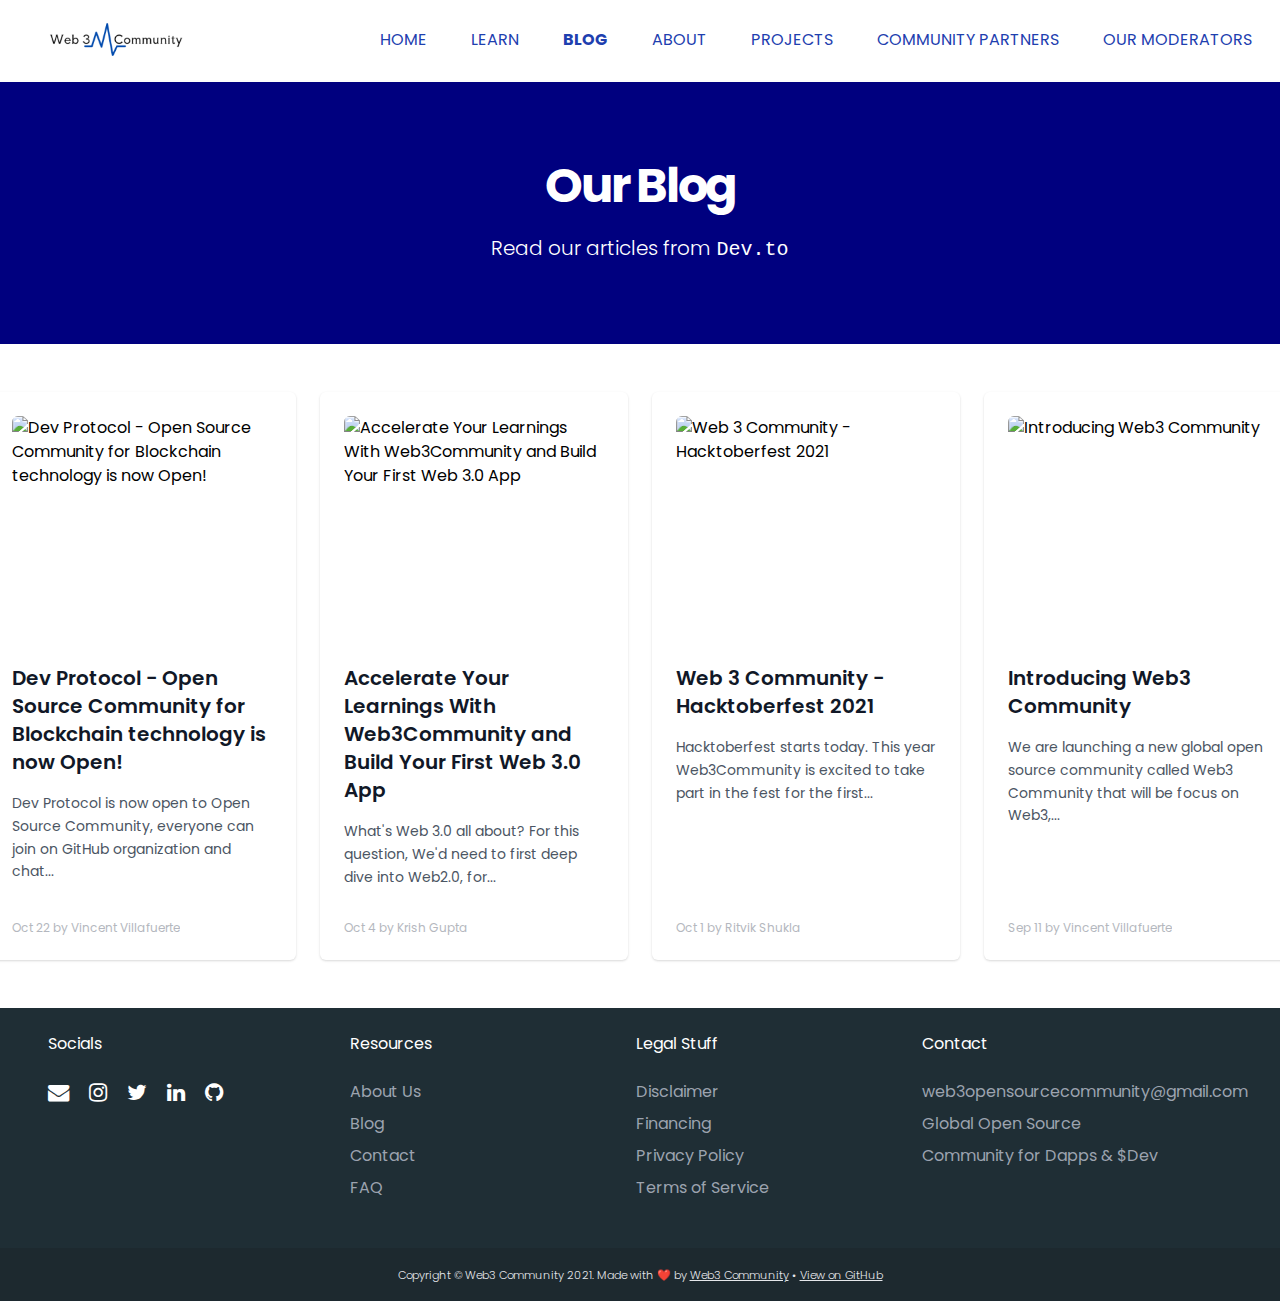
==== commit eb19752c: "deploy: baec98c221c74a7fb21e64c1f0eec665557565d5" ====
--- a/blog/index.html
+++ b/blog/index.html
@@ -44,4 +44,4 @@
     navToggle.item(0).classList.toggle("hidden");
     navToggle.item(2).classList.toggle("-translate-y-2");
     navToggle.item(2).classList.toggle("-rotate-45");
-  }</script><section class="text-white text-center" style="background-color:#00007F"><div class="px-20 py-20"><h1 class="font-bold text-5xl antialiased">Our Blog</h1><div class="mt-6 text-xl font-light text-true-gray-500 antialiased">Read our articles from <span class="font-mono">Dev.to</span></div></div></section><div class="flex flex-col"><div class="bg-white pt-12 pb-12 flex-1"><div class="container mx-auto"><div class="flex flex-wrap md:-mx-3 gap-6"><div onclick="window.location='https://dev.to/web3community/dev-protocol-open-source-community-for-blockchain-technology-is-now-open-114b'" class="flex flex-col justify-between flex-1 cursor-pointer xl:w-1/3 md:w-1/2 p-2 shadow rounded-md focus:outline-none focus:shadow-outline transform transition hover:shadow-lg hover:scale-105 duration-300 ease-in-out"><div class="bg-white p-4 rounded-lg"><img class="lg:h-60 xl:h-56 md:h-64 sm:h-72 xs:h-72 h-72 rounded-md w-full object-cover object-center mb-6" src="https://res.cloudinary.com/practicaldev/image/fetch/s--6-tksDX_--/c_imagga_scale,f_auto,fl_progressive,h_500,q_auto,w_1000/https://dev-to-uploads.s3.amazonaws.com/uploads/articles/r2if00k7wvwgycf41c9v.png" alt="Dev Protocol - Open Source Community for Blockchain technology is now Open!"><div class="flex justify-between"><h2 class="text-xl text-gray-900 font-semibold mb-4">Dev Protocol - Open Source Community for Blockchain technology is now Open!</h2></div><p class="leading-relaxed text-sm text-gray-600">Dev Protocol is now open to Open Source Community, everyone can join on GitHub organization and chat...</p></div><time class="p-4 text-gray-500 opacity-50 text-xs">Oct 22 by <a>Vincent Villafuerte</a></time></div><div onclick="window.location='https://dev.to/web3community/accelerate-your-learnings-with-web3community-and-build-your-first-web-3-0-app-1810'" class="flex flex-col justify-between flex-1 cursor-pointer xl:w-1/3 md:w-1/2 p-2 shadow rounded-md focus:outline-none focus:shadow-outline transform transition hover:shadow-lg hover:scale-105 duration-300 ease-in-out"><div class="bg-white p-4 rounded-lg"><img class="lg:h-60 xl:h-56 md:h-64 sm:h-72 xs:h-72 h-72 rounded-md w-full object-cover object-center mb-6" src="https://res.cloudinary.com/practicaldev/image/fetch/s--daEIHhEX--/c_imagga_scale,f_auto,fl_progressive,h_500,q_auto,w_1000/https://dev-to-uploads.s3.amazonaws.com/uploads/articles/t6c51u6wxtcwb4ng6dyj.png" alt="Accelerate Your Learnings With Web3Community and Build Your First Web 3.0 App"><div class="flex justify-between"><h2 class="text-xl text-gray-900 font-semibold mb-4">Accelerate Your Learnings With Web3Community and Build Your First Web 3.0 App</h2></div><p class="leading-relaxed text-sm text-gray-600">What&#39;s Web 3.0 all about? For this question, We&#39;d need to first deep dive into Web2.0, for...</p></div><time class="p-4 text-gray-500 opacity-50 text-xs">Oct 4 by <a>Krish Gupta</a></time></div><div onclick="window.location='https://dev.to/web3community/web-3-community-hacktoberfest-2021-41mi'" class="flex flex-col justify-between flex-1 cursor-pointer xl:w-1/3 md:w-1/2 p-2 shadow rounded-md focus:outline-none focus:shadow-outline transform transition hover:shadow-lg hover:scale-105 duration-300 ease-in-out"><div class="bg-white p-4 rounded-lg"><img class="lg:h-60 xl:h-56 md:h-64 sm:h-72 xs:h-72 h-72 rounded-md w-full object-cover object-center mb-6" src="https://res.cloudinary.com/practicaldev/image/fetch/s--hEyrsf96--/c_imagga_scale,f_auto,fl_progressive,h_500,q_auto,w_1000/https://dev-to-uploads.s3.amazonaws.com/uploads/articles/d28trg1gk39cxe8iulbb.png" alt="Web 3 Community - Hacktoberfest 2021"><div class="flex justify-between"><h2 class="text-xl text-gray-900 font-semibold mb-4">Web 3 Community - Hacktoberfest 2021</h2></div><p class="leading-relaxed text-sm text-gray-600">Hacktoberfest starts today. This year Web3Community is excited to take part in the fest for the first...</p></div><time class="p-4 text-gray-500 opacity-50 text-xs">Oct 1 by <a>Ritvik Shukla</a></time></div><div onclick="window.location='https://dev.to/web3community/introducing-web-3-community-3co5'" class="flex flex-col justify-between flex-1 cursor-pointer xl:w-1/3 md:w-1/2 p-2 shadow rounded-md focus:outline-none focus:shadow-outline transform transition hover:shadow-lg hover:scale-105 duration-300 ease-in-out"><div class="bg-white p-4 rounded-lg"><img class="lg:h-60 xl:h-56 md:h-64 sm:h-72 xs:h-72 h-72 rounded-md w-full object-cover object-center mb-6" src="https://res.cloudinary.com/practicaldev/image/fetch/s--_gm-wLdf--/c_imagga_scale,f_auto,fl_progressive,h_500,q_auto,w_1000/https://dev-to-uploads.s3.amazonaws.com/uploads/articles/ohtai3qudfx1h6d05nci.png" alt="Introducing Web3 Community"><div class="flex justify-between"><h2 class="text-xl text-gray-900 font-semibold mb-4">Introducing Web3 Community</h2></div><p class="leading-relaxed text-sm text-gray-600">We are launching a new global open source community called Web3 Community that will be focus on Web3,...</p></div><time class="p-4 text-gray-500 opacity-50 text-xs">Sep 11 by <a>Vincent Villafuerte</a></time></div></div></div></div></div><footer class="" style="background:#1F2E35"><div class="container mx-auto px-8"><div class="w-full flex flex-col md:flex-row py-6"><div class="flex-wrap flex-1 md:px-4 mb-6 text-black"><p class="text-white mb-3 md:mb-6">Socials</p><div class="space-x-4"><a aria-hidden="true" class="text-white fa fa-envelope fa-lg transition duration-500 ease-in-out transform hover:-translate-y-1 hover:scale-100" href="mailto:web3community@gmail.com" rel="noreferrer" target="_blank" title="mail us"></a> <a aria-hidden="true" class="text-white fa fa-instagram fa-lg transition duration-500 ease-in-out transform hover:-translate-y-1 hover:scale-100" href="https://www.instagram.com/web3community/" rel="noreferrer" target="_blank" title="follow us"></a> <a aria-hidden="true" class="text-white fa fa-twitter fa-lg transition duration-500 ease-in-out transform hover:-translate-y-1 hover:scale-100" href="https://twitter.com/web3community" rel="noreferrer" target="_blank" title="follow us"></a> <a aria-hidden="true" class="text-white fa fa-linkedin fa-lg transition duration-500 ease-in-out transform hover:-translate-y-1 hover:scale-100" href="https://www.linkedin.com/company/web3community" rel="noreferrer" target="_blank" title="follow us"></a> <a aria-hidden="true" class="text-white fa fa-github fa-lg transition duration-500 ease-in-out transform hover:-translate-y-1 hover:scale-100" href="https://github.com/web3community" rel="noreferrer" target="_blank" title="follow us"></a></div></div><div class="flex-1"><p class="text-white md:mb-6">Resources</p><ul class="list-reset mb-6"><li class="mt-2 mr-2 block md:mr-0"><a href="#" class="no-underline text-gray-400 hover:text-blue-500">About Us</a></li><li class="mt-2 mr-2 block md:mr-0"><a href="#" class="no-underline text-gray-400 hover:text-blue-500">Blog</a></li><li class="mt-2 mr-2 block md:mr-0"><a href="#" class="no-underline text-gray-400 hover:text-blue-500">Contact</a></li><li class="mt-2 mr-2 block md:mr-0"><a href="/faq" class="no-underline text-gray-400 hover:text-blue-500">FAQ</a></li></ul></div><div class="flex-1"><p class="text-white md:mb-6">Legal Stuff</p><ul class="list-reset mb-6"><li class="mt-2 mr-2 md:block md:mr-0"><a href="#" class="no-underline text-gray-400 hover:text-blue-500">Disclaimer</a></li><li class="mt-2 mr-2 block md:mr-0"><a href="#" class="no-underline text-gray-400 hover:text-blue-500">Financing</a></li><li class="mt-2 mr-2 block md:mr-0"><a href="#" class="no-underline text-gray-400 hover:text-blue-500">Privacy Policy</a></li><li class="mt-2 mr-2 block md:mr-0"><a href="#" class="no-underline text-gray-400 hover:text-blue-500">Terms of Service</a></li></ul></div><div class="flex-1"><p class="text-white md:mb-6">Contact</p><ul class="list-reset mb-6"><li class="mt-2 inline-block mr-2 md:block md:mr-0"><a href="mailto:web3community@gmail.com" class="no-underline text-gray-400 hover:text-blue-500">web3community@gmail.com</a></li><li class="mt-2 inline-block mr-2 md:block md:mr-0"><a class="no-underline text-gray-400">Global Open Source</a></li><li class="mt-2 inline-block mr-2 md:block md:mr-0"><a class="no-underline text-gray-400">Community for Dapps & $Dev</a></li></ul></div></div></div><div style="background:#1D292F" class="text-center text-sm font-light py-4 text-gray-200"><small>Copyright © Web3 Community 2021. Made with ❤️ by <a href="https://web3community.github.io" target="_blank" class="underline">Web3 Community</a> • <a href="https://github.com/web3community/web3community.github.io" class="underline" target="_blank" rel="noopener">View on GitHub</a></small></div></footer><script src="/static/js/alpine.js"></script><script src="//unpkg.com/alpinejs" defer="defer"></script></body></html>+  }</script><section class="text-white text-center" style="background-color:#00007F"><div class="px-20 py-20"><h1 class="font-bold text-5xl antialiased">Our Blog</h1><div class="mt-6 text-xl font-light text-true-gray-500 antialiased">Read our articles from <span class="font-mono">Dev.to</span></div></div></section><div class="flex flex-col"><div class="bg-white pt-12 pb-12 flex-1"><div class="container mx-auto"><div class="flex flex-wrap md:-mx-3 gap-6"><div onclick="window.location='https://dev.to/web3community/dev-protocol-open-source-community-for-blockchain-technology-is-now-open-114b'" class="flex flex-col justify-between flex-1 cursor-pointer xl:w-1/3 md:w-1/2 p-2 shadow rounded-md focus:outline-none focus:shadow-outline transform transition hover:shadow-lg hover:scale-105 duration-300 ease-in-out"><div class="bg-white p-4 rounded-lg"><img class="lg:h-60 xl:h-56 md:h-64 sm:h-72 xs:h-72 h-72 rounded-md w-full object-cover object-center mb-6" src="https://res.cloudinary.com/practicaldev/image/fetch/s--6-tksDX_--/c_imagga_scale,f_auto,fl_progressive,h_500,q_auto,w_1000/https://dev-to-uploads.s3.amazonaws.com/uploads/articles/r2if00k7wvwgycf41c9v.png" alt="Dev Protocol - Open Source Community for Blockchain technology is now Open!"><div class="flex justify-between"><h2 class="text-xl text-gray-900 font-semibold mb-4">Dev Protocol - Open Source Community for Blockchain technology is now Open!</h2></div><p class="leading-relaxed text-sm text-gray-600">Dev Protocol is now open to Open Source Community, everyone can join on GitHub organization and chat...</p></div><time class="p-4 text-gray-500 opacity-50 text-xs">Oct 22 by <a>Vincent Villafuerte</a></time></div><div onclick="window.location='https://dev.to/web3community/accelerate-your-learnings-with-web3community-and-build-your-first-web-3-0-app-1810'" class="flex flex-col justify-between flex-1 cursor-pointer xl:w-1/3 md:w-1/2 p-2 shadow rounded-md focus:outline-none focus:shadow-outline transform transition hover:shadow-lg hover:scale-105 duration-300 ease-in-out"><div class="bg-white p-4 rounded-lg"><img class="lg:h-60 xl:h-56 md:h-64 sm:h-72 xs:h-72 h-72 rounded-md w-full object-cover object-center mb-6" src="https://res.cloudinary.com/practicaldev/image/fetch/s--daEIHhEX--/c_imagga_scale,f_auto,fl_progressive,h_500,q_auto,w_1000/https://dev-to-uploads.s3.amazonaws.com/uploads/articles/t6c51u6wxtcwb4ng6dyj.png" alt="Accelerate Your Learnings With Web3Community and Build Your First Web 3.0 App"><div class="flex justify-between"><h2 class="text-xl text-gray-900 font-semibold mb-4">Accelerate Your Learnings With Web3Community and Build Your First Web 3.0 App</h2></div><p class="leading-relaxed text-sm text-gray-600">What&#39;s Web 3.0 all about? For this question, We&#39;d need to first deep dive into Web2.0, for...</p></div><time class="p-4 text-gray-500 opacity-50 text-xs">Oct 4 by <a>Krish Gupta</a></time></div><div onclick="window.location='https://dev.to/web3community/web-3-community-hacktoberfest-2021-41mi'" class="flex flex-col justify-between flex-1 cursor-pointer xl:w-1/3 md:w-1/2 p-2 shadow rounded-md focus:outline-none focus:shadow-outline transform transition hover:shadow-lg hover:scale-105 duration-300 ease-in-out"><div class="bg-white p-4 rounded-lg"><img class="lg:h-60 xl:h-56 md:h-64 sm:h-72 xs:h-72 h-72 rounded-md w-full object-cover object-center mb-6" src="https://res.cloudinary.com/practicaldev/image/fetch/s--hEyrsf96--/c_imagga_scale,f_auto,fl_progressive,h_500,q_auto,w_1000/https://dev-to-uploads.s3.amazonaws.com/uploads/articles/d28trg1gk39cxe8iulbb.png" alt="Web 3 Community - Hacktoberfest 2021"><div class="flex justify-between"><h2 class="text-xl text-gray-900 font-semibold mb-4">Web 3 Community - Hacktoberfest 2021</h2></div><p class="leading-relaxed text-sm text-gray-600">Hacktoberfest starts today. This year Web3Community is excited to take part in the fest for the first...</p></div><time class="p-4 text-gray-500 opacity-50 text-xs">Oct 1 by <a>Ritvik Shukla</a></time></div><div onclick="window.location='https://dev.to/web3community/introducing-web-3-community-3co5'" class="flex flex-col justify-between flex-1 cursor-pointer xl:w-1/3 md:w-1/2 p-2 shadow rounded-md focus:outline-none focus:shadow-outline transform transition hover:shadow-lg hover:scale-105 duration-300 ease-in-out"><div class="bg-white p-4 rounded-lg"><img class="lg:h-60 xl:h-56 md:h-64 sm:h-72 xs:h-72 h-72 rounded-md w-full object-cover object-center mb-6" src="https://res.cloudinary.com/practicaldev/image/fetch/s--_gm-wLdf--/c_imagga_scale,f_auto,fl_progressive,h_500,q_auto,w_1000/https://dev-to-uploads.s3.amazonaws.com/uploads/articles/ohtai3qudfx1h6d05nci.png" alt="Introducing Web3 Community"><div class="flex justify-between"><h2 class="text-xl text-gray-900 font-semibold mb-4">Introducing Web3 Community</h2></div><p class="leading-relaxed text-sm text-gray-600">We are launching a new global open source community called Web3 Community that will be focus on Web3,...</p></div><time class="p-4 text-gray-500 opacity-50 text-xs">Sep 11 by <a>Vincent Villafuerte</a></time></div></div></div></div></div><footer class="" style="background:#1F2E35"><div class="container mx-auto px-8"><div class="w-full flex flex-col md:flex-row py-6"><div class="flex-wrap flex-1 md:px-4 mb-6 text-black"><p class="text-white mb-3 md:mb-6">Socials</p><div class="space-x-4"><a aria-hidden="true" class="text-white fa fa-envelope fa-lg transition duration-500 ease-in-out transform hover:-translate-y-1 hover:scale-100" href="mailto:web3opensourcecommunity@gmail.com" rel="noreferrer" target="_blank" title="mail us"></a> <a aria-hidden="true" class="text-white fa fa-instagram fa-lg transition duration-500 ease-in-out transform hover:-translate-y-1 hover:scale-100" href="https://www.instagram.com/web3community/" rel="noreferrer" target="_blank" title="follow us"></a> <a aria-hidden="true" class="text-white fa fa-twitter fa-lg transition duration-500 ease-in-out transform hover:-translate-y-1 hover:scale-100" href="https://twitter.com/web3community" rel="noreferrer" target="_blank" title="follow us"></a> <a aria-hidden="true" class="text-white fa fa-linkedin fa-lg transition duration-500 ease-in-out transform hover:-translate-y-1 hover:scale-100" href="https://www.linkedin.com/company/web3community" rel="noreferrer" target="_blank" title="follow us"></a> <a aria-hidden="true" class="text-white fa fa-github fa-lg transition duration-500 ease-in-out transform hover:-translate-y-1 hover:scale-100" href="https://github.com/web3community" rel="noreferrer" target="_blank" title="follow us"></a></div></div><div class="flex-1"><p class="text-white md:mb-6">Resources</p><ul class="list-reset mb-6"><li class="mt-2 mr-2 block md:mr-0"><a href="#" class="no-underline text-gray-400 hover:text-blue-500">About Us</a></li><li class="mt-2 mr-2 block md:mr-0"><a href="#" class="no-underline text-gray-400 hover:text-blue-500">Blog</a></li><li class="mt-2 mr-2 block md:mr-0"><a href="#" class="no-underline text-gray-400 hover:text-blue-500">Contact</a></li><li class="mt-2 mr-2 block md:mr-0"><a href="/faq" class="no-underline text-gray-400 hover:text-blue-500">FAQ</a></li></ul></div><div class="flex-1"><p class="text-white md:mb-6">Legal Stuff</p><ul class="list-reset mb-6"><li class="mt-2 mr-2 md:block md:mr-0"><a href="#" class="no-underline text-gray-400 hover:text-blue-500">Disclaimer</a></li><li class="mt-2 mr-2 block md:mr-0"><a href="#" class="no-underline text-gray-400 hover:text-blue-500">Financing</a></li><li class="mt-2 mr-2 block md:mr-0"><a href="#" class="no-underline text-gray-400 hover:text-blue-500">Privacy Policy</a></li><li class="mt-2 mr-2 block md:mr-0"><a href="#" class="no-underline text-gray-400 hover:text-blue-500">Terms of Service</a></li></ul></div><div class="flex-1"><p class="text-white md:mb-6">Contact</p><ul class="list-reset mb-6"><li class="mt-2 inline-block mr-2 md:block md:mr-0"><a href="mailto:web3opensourcecommunity@gmail.com" class="no-underline text-gray-400 hover:text-blue-500">web3opensourcecommunity@gmail.com</a></li><li class="mt-2 inline-block mr-2 md:block md:mr-0"><a class="no-underline text-gray-400">Global Open Source</a></li><li class="mt-2 inline-block mr-2 md:block md:mr-0"><a class="no-underline text-gray-400">Community for Dapps & $Dev</a></li></ul></div></div></div><div style="background:#1D292F" class="text-center text-sm font-light py-4 text-gray-200"><small>Copyright © Web3 Community 2021. Made with ❤️ by <a href="https://web3community.github.io" target="_blank" class="underline">Web3 Community</a> • <a href="https://github.com/web3community/web3community.github.io" class="underline" target="_blank" rel="noopener">View on GitHub</a></small></div></footer><script src="/static/js/alpine.js"></script><script src="//unpkg.com/alpinejs" defer="defer"></script></body></html>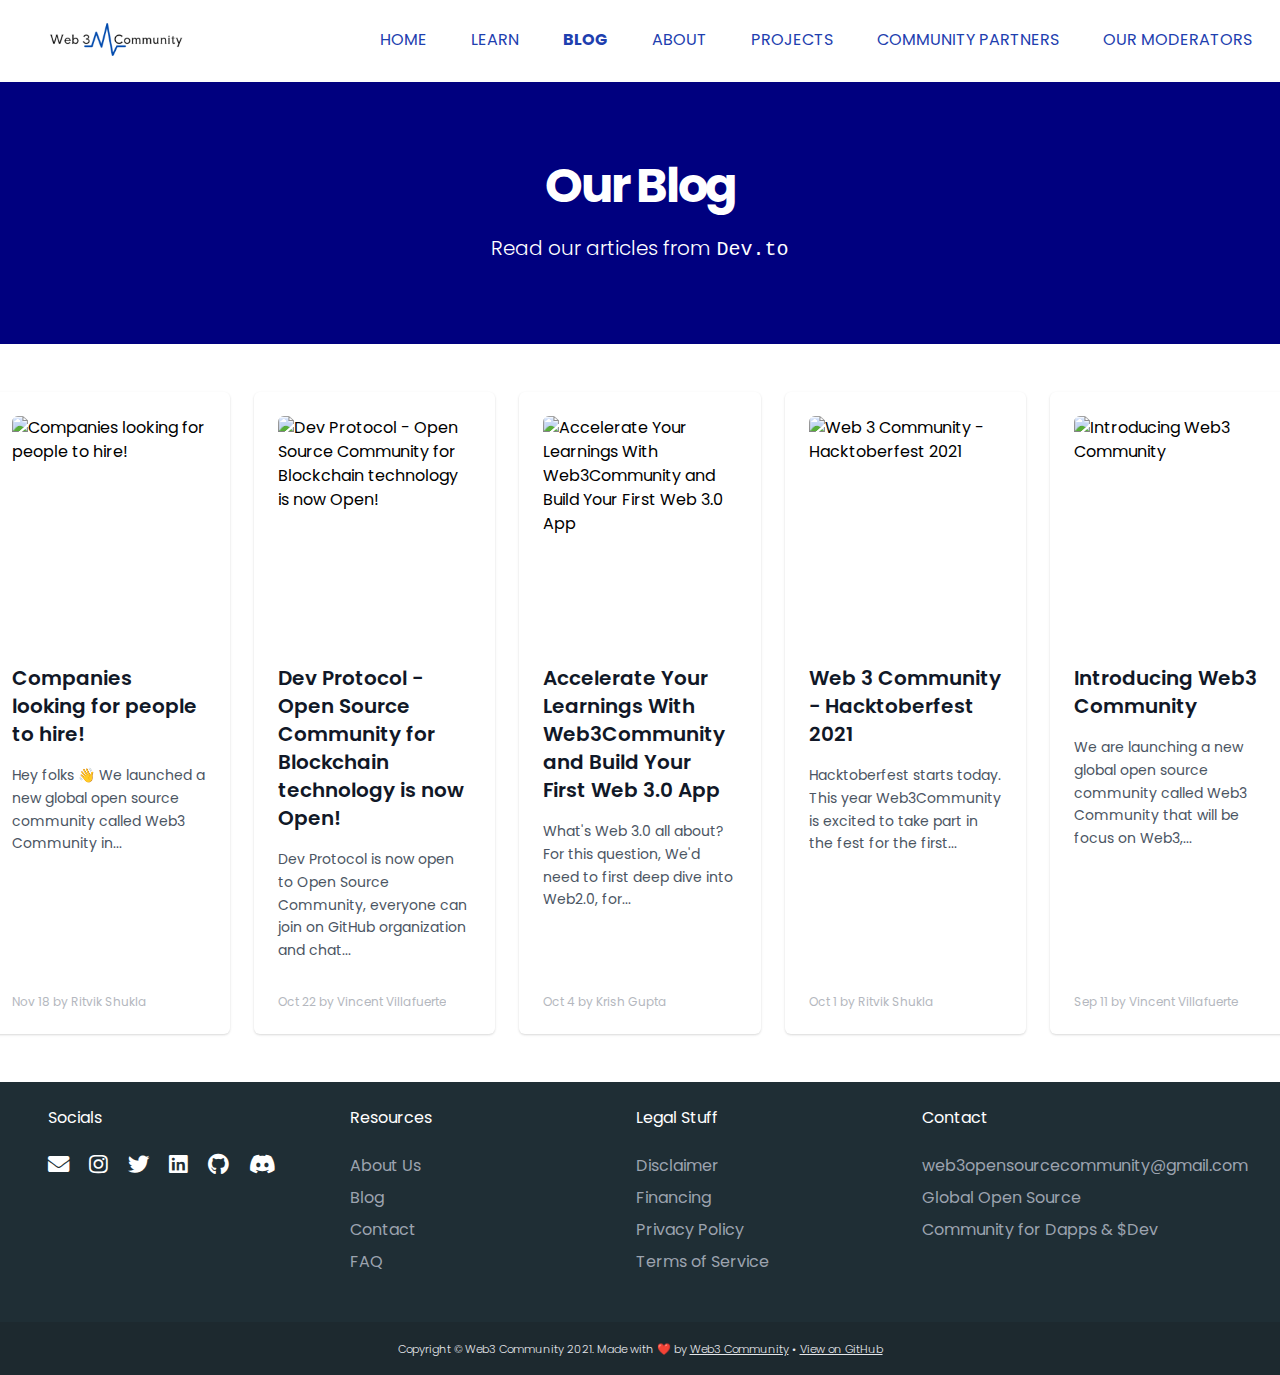
==== commit aefcdea5: "deploy: 69a8a8116c276fc3b8bc3c9050f810bc63302e02" ====
--- a/blog/index.html
+++ b/blog/index.html
@@ -1,4 +1,4 @@
-<!doctype html><html lang="en"><head><meta charset="UTF-8"><meta http-equiv="x-ua-compatible" content="ie=edge"><meta name="viewport" content="width=device-width,initial-scale=1"><title>Our Blog</title><link rel="stylesheet" type="text/css" href="/static/css/style.css"><link href="https://fonts.googleapis.com/css2?family=Poppins&display=swap" rel="stylesheet"><link href="https://cdn.jsdelivr.net/npm/font-awesome@4.7.0/css/font-awesome.min.css" rel="stylesheet"><link rel="icon" href="/static/img/favicon.ico" type="image/x-icon"></head><body><nav id="header" class="w-full z-30 top-0 text-white bg-white relative"><div class="w-full container mx-auto flex flex-wrap items-center justify-between mt-0 py-2"><div class="pl-4 flex items-center"><a class="toggleColour text-black no-underline hover:no-underline font-bold text-2xl lg:text-2xl" href="/"><img src="/static/img/logo.png" alt="Web 3 Community" class="h-16 items-start"></a></div><div class="block lg:hidden pr-4"><button id="nav-toggle"><span class="transform h-1 w-8 m-1 bg-blue-600 block toggle transition-all"></span> <span class="transform h-1 w-8 m-1 bg-blue-600 block toggle transition-all"></span> <span class="transform h-1 w-8 m-1 bg-blue-600 block toggle transition-all"></span></button></div><div class="w-full flex-grow lg:flex lg:items-center lg:w-auto hidden mt-2 lg:mt-0 bg-white lg:bg-transparent text-black p-4 lg:p-0 z-20" id="nav-content"><ul class="pt-6 lg:pt-0 list-reset lg:flex justify-end flex-1 items-center"><li class="nav__item mr-3"><a @click="isOpen = false" class="text-ml inline-block text-blue-800 no-underline hover:text-indigo-500 py-2 px-4 items-center" href="/">HOME</a></li><li class="nav__item mr-3"><a @click="isOpen = false" class="text-ml inline-block text-blue-800 no-underline hover:text-indigo-500 py-2 px-4 items-center" href="#">LEARN</a></li><li class="font-bold nav__item mr-3"><a @click="isOpen = false" class="text-ml inline-block text-blue-800 no-underline hover:text-indigo-500 py-2 px-4 items-center" href="/blog">BLOG</a></li><li class="nav__item mr-3"><a @click="isOpen = false" class="text-ml inline-block text-blue-800 no-underline hover:text-indigo-500 py-2 px-4 items-center" href="#">ABOUT</a></li><li class="nav__item mr-3"><a @click="isOpen = false" class="text-ml inline-block text-blue-800 no-underline hover:text-indigo-500 py-2 px-4 items-center" href="/projects">PROJECTS</a></li><li class="nav__item mr-3"><a @click="isOpen = false" class="text-ml inline-block text-blue-800 no-underline hover:text-indigo-500 py-2 px-4 items-center" href="/community">COMMUNITY PARTNERS</a></li><li class="nav__item mr-3"><a @click="isOpen = false" class="text-ml inline-block text-blue-800 no-underline hover:text-indigo-500 py-2 px-4 items-center" href="/moderators">OUR MODERATORS</a></li></ul></div></div><hr class="border-b border-gray-100 opacity-25 my-0 py-0"></nav><script>/*Toggle dropdown list*/
+<!doctype html><html lang="en"><head><meta charset="UTF-8"><meta http-equiv="x-ua-compatible" content="ie=edge"><meta name="viewport" content="width=device-width,initial-scale=1"><title>Our Blog</title><link rel="stylesheet" type="text/css" href="/static/css/style.css"><link href="https://fonts.googleapis.com/css2?family=Poppins&display=swap" rel="stylesheet"><link href="https://pro.fontawesome.com/releases/v5.15.4/css/all.css" rel="stylesheet"><link rel="icon" href="/static/img/favicon.ico" type="image/x-icon"><meta property="og:title" content="Web3 Community"><meta property="og:image" content="https://user-images.githubusercontent.com/73097560/131442083-839cf4b0-795e-4b80-be25-a5a1681fc661.png"><meta property="og:url" content="https://web3community.github.io/"><meta property="og:type" content="website"><meta property="og:locale" content="en_US"><meta property="og:description" content="An Open Source Community that focuses on decentralized applications, Web 3.0, and Blockchain technologies 🚀"><meta name="twitter:card" content="summary_large_image"><meta property="twitter:domain" content="web3community.github.io"><meta property="twitter:url" content="https://web3community.github.io"><meta name="twitter:title" content="Web3 Community"><meta name="twitter:description" content="An Open Source Community that focuses on decentralized applications, Web 3.0, and Blockchain technologies 🚀"><meta name="twitter:image" content="https://user-images.githubusercontent.com/73097560/131442083-839cf4b0-795e-4b80-be25-a5a1681fc661.png"></head><body><nav id="header" class="w-full z-30 top-0 text-white bg-white relative"><div class="w-full container mx-auto flex flex-wrap items-center justify-between mt-0 py-2"><div class="pl-4 flex items-center"><a class="toggleColour text-black no-underline hover:no-underline font-bold text-2xl lg:text-2xl" href="/"><img src="/static/img/logo.png" alt="Web 3 Community" class="h-16 items-start"></a></div><div class="block lg:hidden pr-4"><button id="nav-toggle"><span class="transform h-1 w-8 m-1 bg-blue-600 block toggle transition-all"></span> <span class="transform h-1 w-8 m-1 bg-blue-600 block toggle transition-all"></span> <span class="transform h-1 w-8 m-1 bg-blue-600 block toggle transition-all"></span></button></div><div class="w-full flex-grow lg:flex lg:items-center lg:w-auto hidden mt-2 lg:mt-0 bg-white lg:bg-transparent text-black p-4 lg:p-0 z-20" id="nav-content"><ul class="pt-6 lg:pt-0 list-reset lg:flex justify-end flex-1 items-center"><li class="nav__item mr-3"><a @click="isOpen = false" class="text-ml inline-block text-blue-800 no-underline hover:text-indigo-500 py-2 px-4 items-center" href="/">HOME</a></li><li class="nav__item mr-3"><a @click="isOpen = false" class="text-ml inline-block text-blue-800 no-underline hover:text-indigo-500 py-2 px-4 items-center" href="#">LEARN</a></li><li class="font-bold nav__item mr-3"><a @click="isOpen = false" class="text-ml inline-block text-blue-800 no-underline hover:text-indigo-500 py-2 px-4 items-center" href="/blog">BLOG</a></li><li class="nav__item mr-3"><a @click="isOpen = false" class="text-ml inline-block text-blue-800 no-underline hover:text-indigo-500 py-2 px-4 items-center" href="#">ABOUT</a></li><li class="nav__item mr-3"><a @click="isOpen = false" class="text-ml inline-block text-blue-800 no-underline hover:text-indigo-500 py-2 px-4 items-center" href="/projects">PROJECTS</a></li><li class="nav__item mr-3"><a @click="isOpen = false" class="text-ml inline-block text-blue-800 no-underline hover:text-indigo-500 py-2 px-4 items-center" href="/community">COMMUNITY PARTNERS</a></li><li class="nav__item mr-3"><a @click="isOpen = false" class="text-ml inline-block text-blue-800 no-underline hover:text-indigo-500 py-2 px-4 items-center" href="/moderators">OUR MODERATORS</a></li></ul></div></div><hr class="border-b border-gray-100 opacity-25 my-0 py-0"></nav><script>/*Toggle dropdown list*/
   /*https://gist.github.com/slavapas/593e8e50cf4cc16ac972afcbad4f70c8*/
 
   var navMenuDiv = document.getElementById("nav-content");
@@ -44,4 +44,4 @@
     navToggle.item(0).classList.toggle("hidden");
     navToggle.item(2).classList.toggle("-translate-y-2");
     navToggle.item(2).classList.toggle("-rotate-45");
-  }</script><section class="text-white text-center" style="background-color:#00007F"><div class="px-20 py-20"><h1 class="font-bold text-5xl antialiased">Our Blog</h1><div class="mt-6 text-xl font-light text-true-gray-500 antialiased">Read our articles from <span class="font-mono">Dev.to</span></div></div></section><div class="flex flex-col"><div class="bg-white pt-12 pb-12 flex-1"><div class="container mx-auto"><div class="flex flex-wrap md:-mx-3 gap-6"><div onclick="window.location='https://dev.to/web3community/dev-protocol-open-source-community-for-blockchain-technology-is-now-open-114b'" class="flex flex-col justify-between flex-1 cursor-pointer xl:w-1/3 md:w-1/2 p-2 shadow rounded-md focus:outline-none focus:shadow-outline transform transition hover:shadow-lg hover:scale-105 duration-300 ease-in-out"><div class="bg-white p-4 rounded-lg"><img class="lg:h-60 xl:h-56 md:h-64 sm:h-72 xs:h-72 h-72 rounded-md w-full object-cover object-center mb-6" src="https://res.cloudinary.com/practicaldev/image/fetch/s--6-tksDX_--/c_imagga_scale,f_auto,fl_progressive,h_500,q_auto,w_1000/https://dev-to-uploads.s3.amazonaws.com/uploads/articles/r2if00k7wvwgycf41c9v.png" alt="Dev Protocol - Open Source Community for Blockchain technology is now Open!"><div class="flex justify-between"><h2 class="text-xl text-gray-900 font-semibold mb-4">Dev Protocol - Open Source Community for Blockchain technology is now Open!</h2></div><p class="leading-relaxed text-sm text-gray-600">Dev Protocol is now open to Open Source Community, everyone can join on GitHub organization and chat...</p></div><time class="p-4 text-gray-500 opacity-50 text-xs">Oct 22 by <a>Vincent Villafuerte</a></time></div><div onclick="window.location='https://dev.to/web3community/accelerate-your-learnings-with-web3community-and-build-your-first-web-3-0-app-1810'" class="flex flex-col justify-between flex-1 cursor-pointer xl:w-1/3 md:w-1/2 p-2 shadow rounded-md focus:outline-none focus:shadow-outline transform transition hover:shadow-lg hover:scale-105 duration-300 ease-in-out"><div class="bg-white p-4 rounded-lg"><img class="lg:h-60 xl:h-56 md:h-64 sm:h-72 xs:h-72 h-72 rounded-md w-full object-cover object-center mb-6" src="https://res.cloudinary.com/practicaldev/image/fetch/s--daEIHhEX--/c_imagga_scale,f_auto,fl_progressive,h_500,q_auto,w_1000/https://dev-to-uploads.s3.amazonaws.com/uploads/articles/t6c51u6wxtcwb4ng6dyj.png" alt="Accelerate Your Learnings With Web3Community and Build Your First Web 3.0 App"><div class="flex justify-between"><h2 class="text-xl text-gray-900 font-semibold mb-4">Accelerate Your Learnings With Web3Community and Build Your First Web 3.0 App</h2></div><p class="leading-relaxed text-sm text-gray-600">What&#39;s Web 3.0 all about? For this question, We&#39;d need to first deep dive into Web2.0, for...</p></div><time class="p-4 text-gray-500 opacity-50 text-xs">Oct 4 by <a>Krish Gupta</a></time></div><div onclick="window.location='https://dev.to/web3community/web-3-community-hacktoberfest-2021-41mi'" class="flex flex-col justify-between flex-1 cursor-pointer xl:w-1/3 md:w-1/2 p-2 shadow rounded-md focus:outline-none focus:shadow-outline transform transition hover:shadow-lg hover:scale-105 duration-300 ease-in-out"><div class="bg-white p-4 rounded-lg"><img class="lg:h-60 xl:h-56 md:h-64 sm:h-72 xs:h-72 h-72 rounded-md w-full object-cover object-center mb-6" src="https://res.cloudinary.com/practicaldev/image/fetch/s--hEyrsf96--/c_imagga_scale,f_auto,fl_progressive,h_500,q_auto,w_1000/https://dev-to-uploads.s3.amazonaws.com/uploads/articles/d28trg1gk39cxe8iulbb.png" alt="Web 3 Community - Hacktoberfest 2021"><div class="flex justify-between"><h2 class="text-xl text-gray-900 font-semibold mb-4">Web 3 Community - Hacktoberfest 2021</h2></div><p class="leading-relaxed text-sm text-gray-600">Hacktoberfest starts today. This year Web3Community is excited to take part in the fest for the first...</p></div><time class="p-4 text-gray-500 opacity-50 text-xs">Oct 1 by <a>Ritvik Shukla</a></time></div><div onclick="window.location='https://dev.to/web3community/introducing-web-3-community-3co5'" class="flex flex-col justify-between flex-1 cursor-pointer xl:w-1/3 md:w-1/2 p-2 shadow rounded-md focus:outline-none focus:shadow-outline transform transition hover:shadow-lg hover:scale-105 duration-300 ease-in-out"><div class="bg-white p-4 rounded-lg"><img class="lg:h-60 xl:h-56 md:h-64 sm:h-72 xs:h-72 h-72 rounded-md w-full object-cover object-center mb-6" src="https://res.cloudinary.com/practicaldev/image/fetch/s--_gm-wLdf--/c_imagga_scale,f_auto,fl_progressive,h_500,q_auto,w_1000/https://dev-to-uploads.s3.amazonaws.com/uploads/articles/ohtai3qudfx1h6d05nci.png" alt="Introducing Web3 Community"><div class="flex justify-between"><h2 class="text-xl text-gray-900 font-semibold mb-4">Introducing Web3 Community</h2></div><p class="leading-relaxed text-sm text-gray-600">We are launching a new global open source community called Web3 Community that will be focus on Web3,...</p></div><time class="p-4 text-gray-500 opacity-50 text-xs">Sep 11 by <a>Vincent Villafuerte</a></time></div></div></div></div></div><footer class="" style="background:#1F2E35"><div class="container mx-auto px-8"><div class="w-full flex flex-col md:flex-row py-6"><div class="flex-wrap flex-1 md:px-4 mb-6 text-black"><p class="text-white mb-3 md:mb-6">Socials</p><div class="space-x-4"><a aria-hidden="true" class="text-white fa fa-envelope fa-lg transition duration-500 ease-in-out transform hover:-translate-y-1 hover:scale-100" href="mailto:web3opensourcecommunity@gmail.com" rel="noreferrer" target="_blank" title="mail us"></a> <a aria-hidden="true" class="text-white fa fa-instagram fa-lg transition duration-500 ease-in-out transform hover:-translate-y-1 hover:scale-100" href="https://www.instagram.com/web3community/" rel="noreferrer" target="_blank" title="follow us"></a> <a aria-hidden="true" class="text-white fa fa-twitter fa-lg transition duration-500 ease-in-out transform hover:-translate-y-1 hover:scale-100" href="https://twitter.com/web3community" rel="noreferrer" target="_blank" title="follow us"></a> <a aria-hidden="true" class="text-white fa fa-linkedin fa-lg transition duration-500 ease-in-out transform hover:-translate-y-1 hover:scale-100" href="https://www.linkedin.com/company/web3community" rel="noreferrer" target="_blank" title="follow us"></a> <a aria-hidden="true" class="text-white fa fa-github fa-lg transition duration-500 ease-in-out transform hover:-translate-y-1 hover:scale-100" href="https://github.com/web3community" rel="noreferrer" target="_blank" title="follow us"></a></div></div><div class="flex-1"><p class="text-white md:mb-6">Resources</p><ul class="list-reset mb-6"><li class="mt-2 mr-2 block md:mr-0"><a href="#" class="no-underline text-gray-400 hover:text-blue-500">About Us</a></li><li class="mt-2 mr-2 block md:mr-0"><a href="#" class="no-underline text-gray-400 hover:text-blue-500">Blog</a></li><li class="mt-2 mr-2 block md:mr-0"><a href="#" class="no-underline text-gray-400 hover:text-blue-500">Contact</a></li><li class="mt-2 mr-2 block md:mr-0"><a href="/faq" class="no-underline text-gray-400 hover:text-blue-500">FAQ</a></li></ul></div><div class="flex-1"><p class="text-white md:mb-6">Legal Stuff</p><ul class="list-reset mb-6"><li class="mt-2 mr-2 md:block md:mr-0"><a href="#" class="no-underline text-gray-400 hover:text-blue-500">Disclaimer</a></li><li class="mt-2 mr-2 block md:mr-0"><a href="#" class="no-underline text-gray-400 hover:text-blue-500">Financing</a></li><li class="mt-2 mr-2 block md:mr-0"><a href="#" class="no-underline text-gray-400 hover:text-blue-500">Privacy Policy</a></li><li class="mt-2 mr-2 block md:mr-0"><a href="#" class="no-underline text-gray-400 hover:text-blue-500">Terms of Service</a></li></ul></div><div class="flex-1"><p class="text-white md:mb-6">Contact</p><ul class="list-reset mb-6"><li class="mt-2 inline-block mr-2 md:block md:mr-0"><a href="mailto:web3opensourcecommunity@gmail.com" class="no-underline text-gray-400 hover:text-blue-500">web3opensourcecommunity@gmail.com</a></li><li class="mt-2 inline-block mr-2 md:block md:mr-0"><a class="no-underline text-gray-400">Global Open Source</a></li><li class="mt-2 inline-block mr-2 md:block md:mr-0"><a class="no-underline text-gray-400">Community for Dapps & $Dev</a></li></ul></div></div></div><div style="background:#1D292F" class="text-center text-sm font-light py-4 text-gray-200"><small>Copyright © Web3 Community 2021. Made with ❤️ by <a href="https://web3community.github.io" target="_blank" class="underline">Web3 Community</a> • <a href="https://github.com/web3community/web3community.github.io" class="underline" target="_blank" rel="noopener">View on GitHub</a></small></div></footer><script src="/static/js/alpine.js"></script><script src="//unpkg.com/alpinejs" defer="defer"></script></body></html>+  }</script><section class="text-white text-center" style="background-color:#00007F"><div class="px-20 py-20"><h1 class="font-bold text-5xl antialiased">Our Blog</h1><div class="mt-6 text-xl font-light text-true-gray-500 antialiased">Read our articles from <span class="font-mono">Dev.to</span></div></div></section><div class="flex flex-col"><div class="bg-white pt-12 pb-12 flex-1"><div class="container mx-auto"><div class="flex flex-wrap md:-mx-3 gap-6"><div onclick="window.location='https://dev.to/web3community/companies-looking-for-people-to-hire-p0i'" class="flex flex-col justify-between flex-1 cursor-pointer xl:w-1/3 md:w-1/2 p-2 shadow rounded-md focus:outline-none focus:shadow-outline transform transition hover:shadow-lg hover:scale-105 duration-300 ease-in-out"><div class="bg-white p-4 rounded-lg"><img class="lg:h-60 xl:h-56 md:h-64 sm:h-72 xs:h-72 h-72 rounded-md w-full object-cover object-center mb-6" src="https://res.cloudinary.com/practicaldev/image/fetch/s--wbSgTfj3--/c_imagga_scale,f_auto,fl_progressive,h_500,q_auto,w_1000/https://dev-to-uploads.s3.amazonaws.com/uploads/articles/sfu5gj05e0g8il091ko1.png" alt="Companies looking for people to hire!"><div class="flex justify-between"><h2 class="text-xl text-gray-900 font-semibold mb-4">Companies looking for people to hire!</h2></div><p class="leading-relaxed text-sm text-gray-600">Hey folks 👋 We launched a new global open source community called Web3 Community in...</p></div><time class="p-4 text-gray-500 opacity-50 text-xs">Nov 18 by <a>Ritvik Shukla</a></time></div><div onclick="window.location='https://dev.to/web3community/dev-protocol-open-source-community-for-blockchain-technology-is-now-open-114b'" class="flex flex-col justify-between flex-1 cursor-pointer xl:w-1/3 md:w-1/2 p-2 shadow rounded-md focus:outline-none focus:shadow-outline transform transition hover:shadow-lg hover:scale-105 duration-300 ease-in-out"><div class="bg-white p-4 rounded-lg"><img class="lg:h-60 xl:h-56 md:h-64 sm:h-72 xs:h-72 h-72 rounded-md w-full object-cover object-center mb-6" src="https://res.cloudinary.com/practicaldev/image/fetch/s--6-tksDX_--/c_imagga_scale,f_auto,fl_progressive,h_500,q_auto,w_1000/https://dev-to-uploads.s3.amazonaws.com/uploads/articles/r2if00k7wvwgycf41c9v.png" alt="Dev Protocol - Open Source Community for Blockchain technology is now Open!"><div class="flex justify-between"><h2 class="text-xl text-gray-900 font-semibold mb-4">Dev Protocol - Open Source Community for Blockchain technology is now Open!</h2></div><p class="leading-relaxed text-sm text-gray-600">Dev Protocol is now open to Open Source Community, everyone can join on GitHub organization and chat...</p></div><time class="p-4 text-gray-500 opacity-50 text-xs">Oct 22 by <a>Vincent Villafuerte</a></time></div><div onclick="window.location='https://dev.to/web3community/accelerate-your-learnings-with-web3community-and-build-your-first-web-3-0-app-1810'" class="flex flex-col justify-between flex-1 cursor-pointer xl:w-1/3 md:w-1/2 p-2 shadow rounded-md focus:outline-none focus:shadow-outline transform transition hover:shadow-lg hover:scale-105 duration-300 ease-in-out"><div class="bg-white p-4 rounded-lg"><img class="lg:h-60 xl:h-56 md:h-64 sm:h-72 xs:h-72 h-72 rounded-md w-full object-cover object-center mb-6" src="https://res.cloudinary.com/practicaldev/image/fetch/s--daEIHhEX--/c_imagga_scale,f_auto,fl_progressive,h_500,q_auto,w_1000/https://dev-to-uploads.s3.amazonaws.com/uploads/articles/t6c51u6wxtcwb4ng6dyj.png" alt="Accelerate Your Learnings With Web3Community and Build Your First Web 3.0 App"><div class="flex justify-between"><h2 class="text-xl text-gray-900 font-semibold mb-4">Accelerate Your Learnings With Web3Community and Build Your First Web 3.0 App</h2></div><p class="leading-relaxed text-sm text-gray-600">What&#39;s Web 3.0 all about? For this question, We&#39;d need to first deep dive into Web2.0, for...</p></div><time class="p-4 text-gray-500 opacity-50 text-xs">Oct 4 by <a>Krish Gupta</a></time></div><div onclick="window.location='https://dev.to/web3community/web-3-community-hacktoberfest-2021-41mi'" class="flex flex-col justify-between flex-1 cursor-pointer xl:w-1/3 md:w-1/2 p-2 shadow rounded-md focus:outline-none focus:shadow-outline transform transition hover:shadow-lg hover:scale-105 duration-300 ease-in-out"><div class="bg-white p-4 rounded-lg"><img class="lg:h-60 xl:h-56 md:h-64 sm:h-72 xs:h-72 h-72 rounded-md w-full object-cover object-center mb-6" src="https://res.cloudinary.com/practicaldev/image/fetch/s--hEyrsf96--/c_imagga_scale,f_auto,fl_progressive,h_500,q_auto,w_1000/https://dev-to-uploads.s3.amazonaws.com/uploads/articles/d28trg1gk39cxe8iulbb.png" alt="Web 3 Community - Hacktoberfest 2021"><div class="flex justify-between"><h2 class="text-xl text-gray-900 font-semibold mb-4">Web 3 Community - Hacktoberfest 2021</h2></div><p class="leading-relaxed text-sm text-gray-600">Hacktoberfest starts today. This year Web3Community is excited to take part in the fest for the first...</p></div><time class="p-4 text-gray-500 opacity-50 text-xs">Oct 1 by <a>Ritvik Shukla</a></time></div><div onclick="window.location='https://dev.to/web3community/introducing-web-3-community-3co5'" class="flex flex-col justify-between flex-1 cursor-pointer xl:w-1/3 md:w-1/2 p-2 shadow rounded-md focus:outline-none focus:shadow-outline transform transition hover:shadow-lg hover:scale-105 duration-300 ease-in-out"><div class="bg-white p-4 rounded-lg"><img class="lg:h-60 xl:h-56 md:h-64 sm:h-72 xs:h-72 h-72 rounded-md w-full object-cover object-center mb-6" src="https://res.cloudinary.com/practicaldev/image/fetch/s--_gm-wLdf--/c_imagga_scale,f_auto,fl_progressive,h_500,q_auto,w_1000/https://dev-to-uploads.s3.amazonaws.com/uploads/articles/ohtai3qudfx1h6d05nci.png" alt="Introducing Web3 Community"><div class="flex justify-between"><h2 class="text-xl text-gray-900 font-semibold mb-4">Introducing Web3 Community</h2></div><p class="leading-relaxed text-sm text-gray-600">We are launching a new global open source community called Web3 Community that will be focus on Web3,...</p></div><time class="p-4 text-gray-500 opacity-50 text-xs">Sep 11 by <a>Vincent Villafuerte</a></time></div></div></div></div></div><footer class="" style="background:#1F2E35"><div class="container mx-auto px-8"><div class="w-full flex flex-col md:flex-row py-6"><div class="flex-wrap flex-1 md:px-4 mb-6 text-black"><p class="text-white mb-3 md:mb-6">Socials</p><div class="space-x-4"><a aria-hidden="true" class="text-white fa fa-envelope fa-lg transition duration-500 ease-in-out transform hover:-translate-y-1 hover:scale-100" href="mailto:web3opensourcecommunity@gmail.com" rel="noreferrer" target="_blank" title="Contact us via mail"></a> <a aria-hidden="true" class="text-white fab fa-instagram fa-lg transition duration-500 ease-in-out transform hover:-translate-y-1 hover:scale-100" href="https://www.instagram.com/web3community/" rel="noreferrer" target="_blank" title="Check our content at Instagram"></a> <a aria-hidden="true" class="text-white fab fa-twitter fa-lg transition duration-500 ease-in-out transform hover:-translate-y-1 hover:scale-100" href="https://twitter.com/web3community" rel="noreferrer" target="_blank" title="Follow us via Twitter"></a> <a aria-hidden="true" class="text-white fab fa-linkedin fa-lg transition duration-500 ease-in-out transform hover:-translate-y-1 hover:scale-100" href="https://www.linkedin.com/company/web3community" rel="noreferrer" target="_blank" title="Connect with us at LinkedIn"></a> <a aria-hidden="true" class="text-white fab fa-github fa-lg transition duration-500 ease-in-out transform hover:-translate-y-1 hover:scale-100" href="https://github.com/web3community" rel="noreferrer" target="_blank" title="Contribute at GitHub"></a> <a aria-hidden="true" class="text-white fab fa-discord fa-lg transition duration-500 ease-in-out transform hover:-translate-y-1 hover:scale-100" href="https://discord.gg/TSRwqx4K2v" rel="noreferrer" target="_blank" title="Join our Discord community"></a></div></div><div class="flex-1"><p class="text-white md:mb-6">Resources</p><ul class="list-reset mb-6"><li class="mt-2 mr-2 block md:mr-0"><a href="#" class="no-underline text-gray-400 hover:text-blue-500">About Us</a></li><li class="mt-2 mr-2 block md:mr-0"><a href="/blog" class="no-underline text-gray-400 hover:text-blue-500">Blog</a></li><li class="mt-2 mr-2 block md:mr-0"><a href="#" class="no-underline text-gray-400 hover:text-blue-500">Contact</a></li><li class="mt-2 mr-2 block md:mr-0"><a href="/faq" class="no-underline text-gray-400 hover:text-blue-500">FAQ</a></li></ul></div><div class="flex-1"><p class="text-white md:mb-6">Legal Stuff</p><ul class="list-reset mb-6"><li class="mt-2 mr-2 md:block md:mr-0"><a href="#" class="no-underline text-gray-400 hover:text-blue-500">Disclaimer</a></li><li class="mt-2 mr-2 block md:mr-0"><a href="#" class="no-underline text-gray-400 hover:text-blue-500">Financing</a></li><li class="mt-2 mr-2 block md:mr-0"><a href="#" class="no-underline text-gray-400 hover:text-blue-500">Privacy Policy</a></li><li class="mt-2 mr-2 block md:mr-0"><a href="#" class="no-underline text-gray-400 hover:text-blue-500">Terms of Service</a></li></ul></div><div class="flex-1"><p class="text-white md:mb-6">Contact</p><ul class="list-reset mb-6"><li class="mt-2 inline-block mr-2 md:block md:mr-0"><a href="mailto:web3opensourcecommunity@gmail.com" class="no-underline text-gray-400 hover:text-blue-500">web3opensourcecommunity@gmail.com</a></li><li class="mt-2 inline-block mr-2 md:block md:mr-0"><a class="no-underline text-gray-400">Global Open Source</a></li><li class="mt-2 inline-block mr-2 md:block md:mr-0"><a class="no-underline text-gray-400">Community for Dapps & $Dev</a></li></ul></div></div></div><div style="background:#1D292F" class="text-center text-sm font-light py-4 text-gray-200"><small>Copyright © Web3 Community 2021. Made with ❤️ by <a href="https://web3community.github.io" target="_blank" class="underline">Web3 Community</a> • <a href="https://github.com/web3community/web3community.github.io" class="underline" target="_blank" rel="noopener">View on GitHub</a></small></div></footer><script src="/static/js/alpine.js"></script><script src="//unpkg.com/alpinejs" defer="defer"></script></body></html>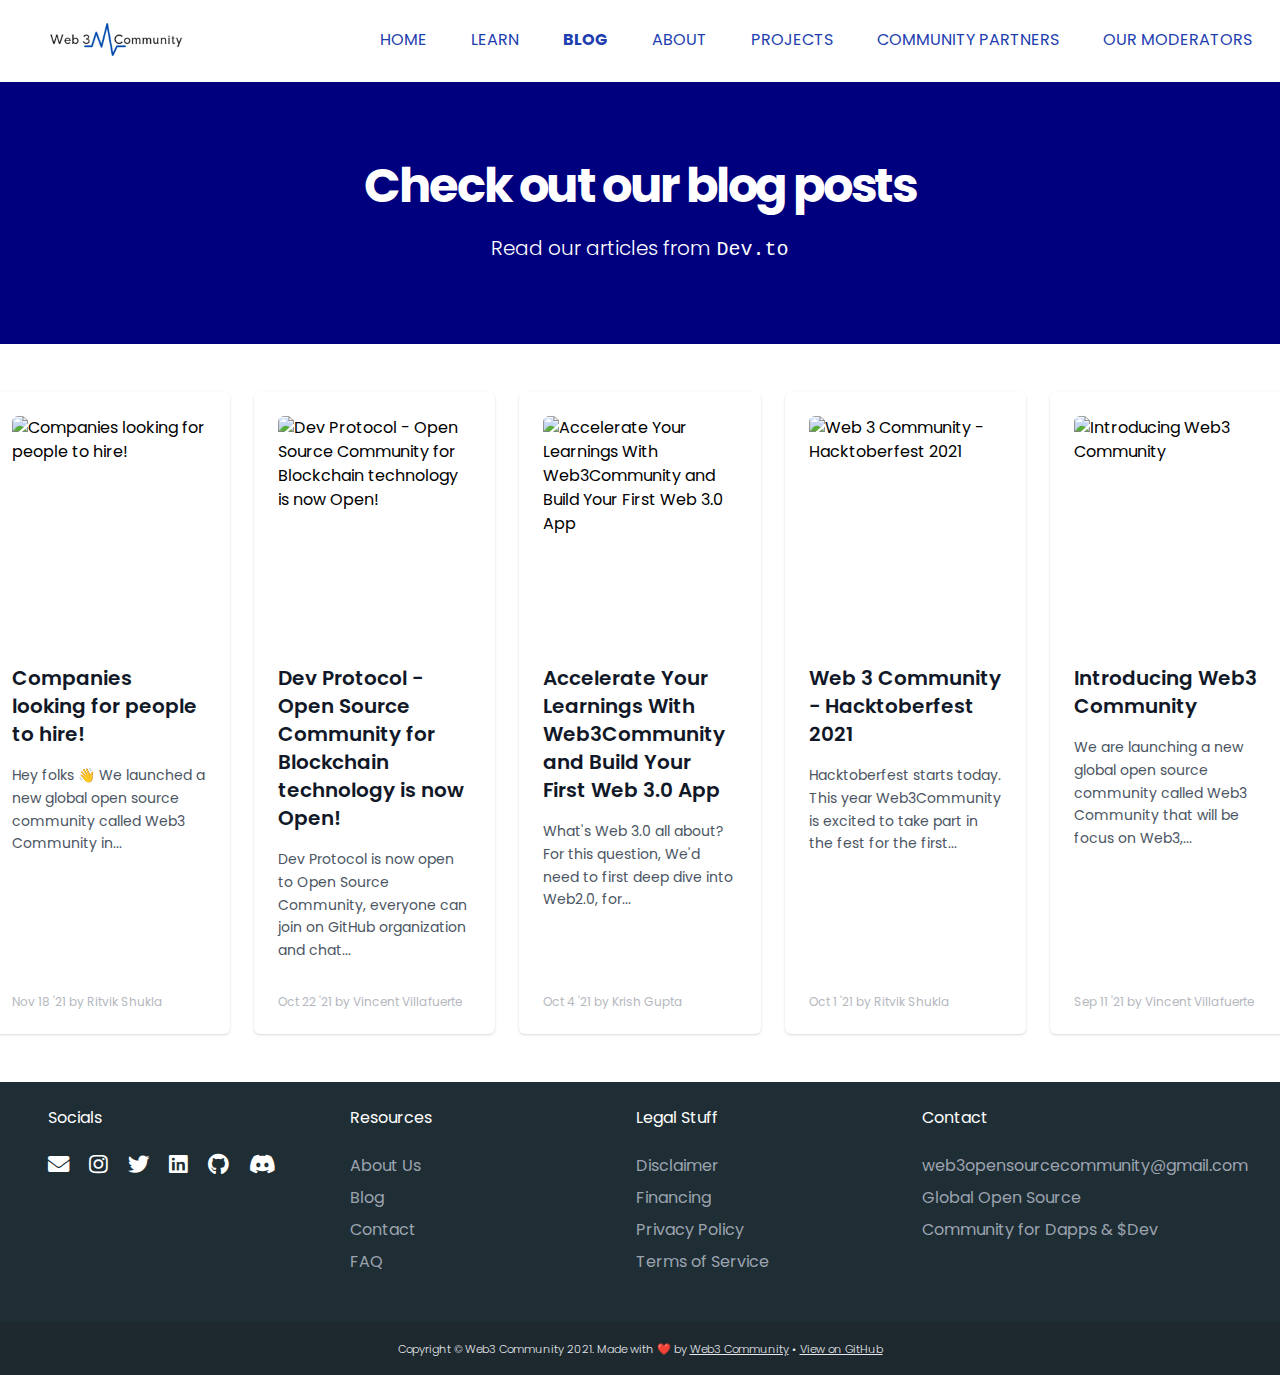
==== commit 4bfb522a: "deploy: 80c63cf4305c325ec2310ef51e3c45c53ceb1b35" ====
--- a/blog/index.html
+++ b/blog/index.html
@@ -1,4 +1,4 @@
-<!doctype html><html lang="en"><head><meta charset="UTF-8"><meta http-equiv="x-ua-compatible" content="ie=edge"><meta name="viewport" content="width=device-width,initial-scale=1"><title>Our Blog</title><link rel="stylesheet" type="text/css" href="/static/css/style.css"><link href="https://fonts.googleapis.com/css2?family=Poppins&display=swap" rel="stylesheet"><link href="https://pro.fontawesome.com/releases/v5.15.4/css/all.css" rel="stylesheet"><link rel="icon" href="/static/img/favicon.ico" type="image/x-icon"><meta property="og:title" content="Web3 Community"><meta property="og:image" content="https://user-images.githubusercontent.com/73097560/131442083-839cf4b0-795e-4b80-be25-a5a1681fc661.png"><meta property="og:url" content="https://web3community.github.io/"><meta property="og:type" content="website"><meta property="og:locale" content="en_US"><meta property="og:description" content="An Open Source Community that focuses on decentralized applications, Web 3.0, and Blockchain technologies 🚀"><meta name="twitter:card" content="summary_large_image"><meta property="twitter:domain" content="web3community.github.io"><meta property="twitter:url" content="https://web3community.github.io"><meta name="twitter:title" content="Web3 Community"><meta name="twitter:description" content="An Open Source Community that focuses on decentralized applications, Web 3.0, and Blockchain technologies 🚀"><meta name="twitter:image" content="https://user-images.githubusercontent.com/73097560/131442083-839cf4b0-795e-4b80-be25-a5a1681fc661.png"></head><body><nav id="header" class="w-full z-30 top-0 text-white bg-white relative"><div class="w-full container mx-auto flex flex-wrap items-center justify-between mt-0 py-2"><div class="pl-4 flex items-center"><a class="toggleColour text-black no-underline hover:no-underline font-bold text-2xl lg:text-2xl" href="/"><img src="/static/img/logo.png" alt="Web 3 Community" class="h-16 items-start"></a></div><div class="block lg:hidden pr-4"><button id="nav-toggle"><span class="transform h-1 w-8 m-1 bg-blue-600 block toggle transition-all"></span> <span class="transform h-1 w-8 m-1 bg-blue-600 block toggle transition-all"></span> <span class="transform h-1 w-8 m-1 bg-blue-600 block toggle transition-all"></span></button></div><div class="w-full flex-grow lg:flex lg:items-center lg:w-auto hidden mt-2 lg:mt-0 bg-white lg:bg-transparent text-black p-4 lg:p-0 z-20" id="nav-content"><ul class="pt-6 lg:pt-0 list-reset lg:flex justify-end flex-1 items-center"><li class="nav__item mr-3"><a @click="isOpen = false" class="text-ml inline-block text-blue-800 no-underline hover:text-indigo-500 py-2 px-4 items-center" href="/">HOME</a></li><li class="nav__item mr-3"><a @click="isOpen = false" class="text-ml inline-block text-blue-800 no-underline hover:text-indigo-500 py-2 px-4 items-center" href="#">LEARN</a></li><li class="font-bold nav__item mr-3"><a @click="isOpen = false" class="text-ml inline-block text-blue-800 no-underline hover:text-indigo-500 py-2 px-4 items-center" href="/blog">BLOG</a></li><li class="nav__item mr-3"><a @click="isOpen = false" class="text-ml inline-block text-blue-800 no-underline hover:text-indigo-500 py-2 px-4 items-center" href="#">ABOUT</a></li><li class="nav__item mr-3"><a @click="isOpen = false" class="text-ml inline-block text-blue-800 no-underline hover:text-indigo-500 py-2 px-4 items-center" href="/projects">PROJECTS</a></li><li class="nav__item mr-3"><a @click="isOpen = false" class="text-ml inline-block text-blue-800 no-underline hover:text-indigo-500 py-2 px-4 items-center" href="/community">COMMUNITY PARTNERS</a></li><li class="nav__item mr-3"><a @click="isOpen = false" class="text-ml inline-block text-blue-800 no-underline hover:text-indigo-500 py-2 px-4 items-center" href="/moderators">OUR MODERATORS</a></li></ul></div></div><hr class="border-b border-gray-100 opacity-25 my-0 py-0"></nav><script>/*Toggle dropdown list*/
+<!doctype html><html lang="en"><head><meta charset="UTF-8"><meta http-equiv="x-ua-compatible" content="ie=edge"><meta name="viewport" content="width=device-width,initial-scale=1"><title>Our Blog | Web3 Community</title><link rel="stylesheet" type="text/css" href="/static/css/style.css"><link href="https://fonts.googleapis.com/css2?family=Poppins&display=swap" rel="stylesheet"><link href="https://pro.fontawesome.com/releases/v5.15.4/css/all.css" rel="stylesheet"><link rel="icon" href="/static/img/favicon.ico" type="image/x-icon"><meta property="og:title" content="Web3 Community"><meta property="og:image" content="https://user-images.githubusercontent.com/73097560/131442083-839cf4b0-795e-4b80-be25-a5a1681fc661.png"><meta property="og:url" content="https://web3community.github.io/"><meta property="og:type" content="website"><meta property="og:locale" content="en_US"><meta property="og:description" content="An Open Source Community that focuses on decentralized applications, Web 3.0, and Blockchain technologies 🚀"><meta name="twitter:card" content="summary_large_image"><meta property="twitter:domain" content="web3community.github.io"><meta property="twitter:url" content="https://web3community.github.io"><meta name="twitter:title" content="Web3 Community"><meta name="twitter:description" content="An Open Source Community that focuses on decentralized applications, Web 3.0, and Blockchain technologies 🚀"><meta name="twitter:image" content="https://user-images.githubusercontent.com/73097560/131442083-839cf4b0-795e-4b80-be25-a5a1681fc661.png"></head><body><nav id="header" class="w-full z-30 top-0 text-white bg-white relative"><div class="w-full container mx-auto flex flex-wrap items-center justify-between mt-0 py-2"><div class="pl-4 flex items-center"><a class="toggleColour text-black no-underline hover:no-underline font-bold text-2xl lg:text-2xl" href="/"><img src="/static/img/logo.png" alt="Web 3 Community" class="h-16 items-start"></a></div><div class="block lg:hidden pr-4"><button id="nav-toggle"><span class="transform h-1 w-8 m-1 bg-blue-600 block toggle transition-all"></span> <span class="transform h-1 w-8 m-1 bg-blue-600 block toggle transition-all"></span> <span class="transform h-1 w-8 m-1 bg-blue-600 block toggle transition-all"></span></button></div><div class="w-full flex-grow lg:flex lg:items-center lg:w-auto hidden mt-2 lg:mt-0 bg-white lg:bg-transparent text-black p-4 lg:p-0 z-20" id="nav-content"><ul class="pt-6 lg:pt-0 list-reset lg:flex justify-end flex-1 items-center"><li class="nav__item mr-3"><a @click="isOpen = false" class="text-ml inline-block text-blue-800 no-underline hover:text-indigo-500 py-2 px-4 items-center" href="/">HOME</a></li><li class="nav__item mr-3"><a @click="isOpen = false" class="text-ml inline-block text-blue-800 no-underline hover:text-indigo-500 py-2 px-4 items-center" href="#">LEARN</a></li><li class="font-bold nav__item mr-3"><a @click="isOpen = false" class="text-ml inline-block text-blue-800 no-underline hover:text-indigo-500 py-2 px-4 items-center" href="/blog">BLOG</a></li><li class="nav__item mr-3"><a @click="isOpen = false" class="text-ml inline-block text-blue-800 no-underline hover:text-indigo-500 py-2 px-4 items-center" href="#">ABOUT</a></li><li class="nav__item mr-3"><a @click="isOpen = false" class="text-ml inline-block text-blue-800 no-underline hover:text-indigo-500 py-2 px-4 items-center" href="/projects">PROJECTS</a></li><li class="nav__item mr-3"><a @click="isOpen = false" class="text-ml inline-block text-blue-800 no-underline hover:text-indigo-500 py-2 px-4 items-center" href="/partners">COMMUNITY PARTNERS</a></li><li class="nav__item mr-3"><a @click="isOpen = false" class="text-ml inline-block text-blue-800 no-underline hover:text-indigo-500 py-2 px-4 items-center" href="/moderators">OUR MODERATORS</a></li></ul></div></div><hr class="border-b border-gray-100 opacity-25 my-0 py-0"></nav><script>/*Toggle dropdown list*/
   /*https://gist.github.com/slavapas/593e8e50cf4cc16ac972afcbad4f70c8*/
 
   var navMenuDiv = document.getElementById("nav-content");
@@ -44,4 +44,4 @@
     navToggle.item(0).classList.toggle("hidden");
     navToggle.item(2).classList.toggle("-translate-y-2");
     navToggle.item(2).classList.toggle("-rotate-45");
-  }</script><section class="text-white text-center" style="background-color:#00007F"><div class="px-20 py-20"><h1 class="font-bold text-5xl antialiased">Our Blog</h1><div class="mt-6 text-xl font-light text-true-gray-500 antialiased">Read our articles from <span class="font-mono">Dev.to</span></div></div></section><div class="flex flex-col"><div class="bg-white pt-12 pb-12 flex-1"><div class="container mx-auto"><div class="flex flex-wrap md:-mx-3 gap-6"><div onclick="window.location='https://dev.to/web3community/companies-looking-for-people-to-hire-p0i'" class="flex flex-col justify-between flex-1 cursor-pointer xl:w-1/3 md:w-1/2 p-2 shadow rounded-md focus:outline-none focus:shadow-outline transform transition hover:shadow-lg hover:scale-105 duration-300 ease-in-out"><div class="bg-white p-4 rounded-lg"><img class="lg:h-60 xl:h-56 md:h-64 sm:h-72 xs:h-72 h-72 rounded-md w-full object-cover object-center mb-6" src="https://res.cloudinary.com/practicaldev/image/fetch/s--wbSgTfj3--/c_imagga_scale,f_auto,fl_progressive,h_500,q_auto,w_1000/https://dev-to-uploads.s3.amazonaws.com/uploads/articles/sfu5gj05e0g8il091ko1.png" alt="Companies looking for people to hire!"><div class="flex justify-between"><h2 class="text-xl text-gray-900 font-semibold mb-4">Companies looking for people to hire!</h2></div><p class="leading-relaxed text-sm text-gray-600">Hey folks 👋 We launched a new global open source community called Web3 Community in...</p></div><time class="p-4 text-gray-500 opacity-50 text-xs">Nov 18 by <a>Ritvik Shukla</a></time></div><div onclick="window.location='https://dev.to/web3community/dev-protocol-open-source-community-for-blockchain-technology-is-now-open-114b'" class="flex flex-col justify-between flex-1 cursor-pointer xl:w-1/3 md:w-1/2 p-2 shadow rounded-md focus:outline-none focus:shadow-outline transform transition hover:shadow-lg hover:scale-105 duration-300 ease-in-out"><div class="bg-white p-4 rounded-lg"><img class="lg:h-60 xl:h-56 md:h-64 sm:h-72 xs:h-72 h-72 rounded-md w-full object-cover object-center mb-6" src="https://res.cloudinary.com/practicaldev/image/fetch/s--6-tksDX_--/c_imagga_scale,f_auto,fl_progressive,h_500,q_auto,w_1000/https://dev-to-uploads.s3.amazonaws.com/uploads/articles/r2if00k7wvwgycf41c9v.png" alt="Dev Protocol - Open Source Community for Blockchain technology is now Open!"><div class="flex justify-between"><h2 class="text-xl text-gray-900 font-semibold mb-4">Dev Protocol - Open Source Community for Blockchain technology is now Open!</h2></div><p class="leading-relaxed text-sm text-gray-600">Dev Protocol is now open to Open Source Community, everyone can join on GitHub organization and chat...</p></div><time class="p-4 text-gray-500 opacity-50 text-xs">Oct 22 by <a>Vincent Villafuerte</a></time></div><div onclick="window.location='https://dev.to/web3community/accelerate-your-learnings-with-web3community-and-build-your-first-web-3-0-app-1810'" class="flex flex-col justify-between flex-1 cursor-pointer xl:w-1/3 md:w-1/2 p-2 shadow rounded-md focus:outline-none focus:shadow-outline transform transition hover:shadow-lg hover:scale-105 duration-300 ease-in-out"><div class="bg-white p-4 rounded-lg"><img class="lg:h-60 xl:h-56 md:h-64 sm:h-72 xs:h-72 h-72 rounded-md w-full object-cover object-center mb-6" src="https://res.cloudinary.com/practicaldev/image/fetch/s--daEIHhEX--/c_imagga_scale,f_auto,fl_progressive,h_500,q_auto,w_1000/https://dev-to-uploads.s3.amazonaws.com/uploads/articles/t6c51u6wxtcwb4ng6dyj.png" alt="Accelerate Your Learnings With Web3Community and Build Your First Web 3.0 App"><div class="flex justify-between"><h2 class="text-xl text-gray-900 font-semibold mb-4">Accelerate Your Learnings With Web3Community and Build Your First Web 3.0 App</h2></div><p class="leading-relaxed text-sm text-gray-600">What&#39;s Web 3.0 all about? For this question, We&#39;d need to first deep dive into Web2.0, for...</p></div><time class="p-4 text-gray-500 opacity-50 text-xs">Oct 4 by <a>Krish Gupta</a></time></div><div onclick="window.location='https://dev.to/web3community/web-3-community-hacktoberfest-2021-41mi'" class="flex flex-col justify-between flex-1 cursor-pointer xl:w-1/3 md:w-1/2 p-2 shadow rounded-md focus:outline-none focus:shadow-outline transform transition hover:shadow-lg hover:scale-105 duration-300 ease-in-out"><div class="bg-white p-4 rounded-lg"><img class="lg:h-60 xl:h-56 md:h-64 sm:h-72 xs:h-72 h-72 rounded-md w-full object-cover object-center mb-6" src="https://res.cloudinary.com/practicaldev/image/fetch/s--hEyrsf96--/c_imagga_scale,f_auto,fl_progressive,h_500,q_auto,w_1000/https://dev-to-uploads.s3.amazonaws.com/uploads/articles/d28trg1gk39cxe8iulbb.png" alt="Web 3 Community - Hacktoberfest 2021"><div class="flex justify-between"><h2 class="text-xl text-gray-900 font-semibold mb-4">Web 3 Community - Hacktoberfest 2021</h2></div><p class="leading-relaxed text-sm text-gray-600">Hacktoberfest starts today. This year Web3Community is excited to take part in the fest for the first...</p></div><time class="p-4 text-gray-500 opacity-50 text-xs">Oct 1 by <a>Ritvik Shukla</a></time></div><div onclick="window.location='https://dev.to/web3community/introducing-web-3-community-3co5'" class="flex flex-col justify-between flex-1 cursor-pointer xl:w-1/3 md:w-1/2 p-2 shadow rounded-md focus:outline-none focus:shadow-outline transform transition hover:shadow-lg hover:scale-105 duration-300 ease-in-out"><div class="bg-white p-4 rounded-lg"><img class="lg:h-60 xl:h-56 md:h-64 sm:h-72 xs:h-72 h-72 rounded-md w-full object-cover object-center mb-6" src="https://res.cloudinary.com/practicaldev/image/fetch/s--_gm-wLdf--/c_imagga_scale,f_auto,fl_progressive,h_500,q_auto,w_1000/https://dev-to-uploads.s3.amazonaws.com/uploads/articles/ohtai3qudfx1h6d05nci.png" alt="Introducing Web3 Community"><div class="flex justify-between"><h2 class="text-xl text-gray-900 font-semibold mb-4">Introducing Web3 Community</h2></div><p class="leading-relaxed text-sm text-gray-600">We are launching a new global open source community called Web3 Community that will be focus on Web3,...</p></div><time class="p-4 text-gray-500 opacity-50 text-xs">Sep 11 by <a>Vincent Villafuerte</a></time></div></div></div></div></div><footer class="" style="background:#1F2E35"><div class="container mx-auto px-8"><div class="w-full flex flex-col md:flex-row py-6"><div class="flex-wrap flex-1 md:px-4 mb-6 text-black"><p class="text-white mb-3 md:mb-6">Socials</p><div class="space-x-4"><a aria-hidden="true" class="text-white fa fa-envelope fa-lg transition duration-500 ease-in-out transform hover:-translate-y-1 hover:scale-100" href="mailto:web3opensourcecommunity@gmail.com" rel="noreferrer" target="_blank" title="Contact us via mail"></a> <a aria-hidden="true" class="text-white fab fa-instagram fa-lg transition duration-500 ease-in-out transform hover:-translate-y-1 hover:scale-100" href="https://www.instagram.com/web3community/" rel="noreferrer" target="_blank" title="Check our content at Instagram"></a> <a aria-hidden="true" class="text-white fab fa-twitter fa-lg transition duration-500 ease-in-out transform hover:-translate-y-1 hover:scale-100" href="https://twitter.com/web3community" rel="noreferrer" target="_blank" title="Follow us via Twitter"></a> <a aria-hidden="true" class="text-white fab fa-linkedin fa-lg transition duration-500 ease-in-out transform hover:-translate-y-1 hover:scale-100" href="https://www.linkedin.com/company/web3community" rel="noreferrer" target="_blank" title="Connect with us at LinkedIn"></a> <a aria-hidden="true" class="text-white fab fa-github fa-lg transition duration-500 ease-in-out transform hover:-translate-y-1 hover:scale-100" href="https://github.com/web3community" rel="noreferrer" target="_blank" title="Contribute at GitHub"></a> <a aria-hidden="true" class="text-white fab fa-discord fa-lg transition duration-500 ease-in-out transform hover:-translate-y-1 hover:scale-100" href="https://discord.gg/TSRwqx4K2v" rel="noreferrer" target="_blank" title="Join our Discord community"></a></div></div><div class="flex-1"><p class="text-white md:mb-6">Resources</p><ul class="list-reset mb-6"><li class="mt-2 mr-2 block md:mr-0"><a href="#" class="no-underline text-gray-400 hover:text-blue-500">About Us</a></li><li class="mt-2 mr-2 block md:mr-0"><a href="/blog" class="no-underline text-gray-400 hover:text-blue-500">Blog</a></li><li class="mt-2 mr-2 block md:mr-0"><a href="#" class="no-underline text-gray-400 hover:text-blue-500">Contact</a></li><li class="mt-2 mr-2 block md:mr-0"><a href="/faq" class="no-underline text-gray-400 hover:text-blue-500">FAQ</a></li></ul></div><div class="flex-1"><p class="text-white md:mb-6">Legal Stuff</p><ul class="list-reset mb-6"><li class="mt-2 mr-2 md:block md:mr-0"><a href="#" class="no-underline text-gray-400 hover:text-blue-500">Disclaimer</a></li><li class="mt-2 mr-2 block md:mr-0"><a href="#" class="no-underline text-gray-400 hover:text-blue-500">Financing</a></li><li class="mt-2 mr-2 block md:mr-0"><a href="#" class="no-underline text-gray-400 hover:text-blue-500">Privacy Policy</a></li><li class="mt-2 mr-2 block md:mr-0"><a href="#" class="no-underline text-gray-400 hover:text-blue-500">Terms of Service</a></li></ul></div><div class="flex-1"><p class="text-white md:mb-6">Contact</p><ul class="list-reset mb-6"><li class="mt-2 inline-block mr-2 md:block md:mr-0"><a href="mailto:web3opensourcecommunity@gmail.com" class="no-underline text-gray-400 hover:text-blue-500">web3opensourcecommunity@gmail.com</a></li><li class="mt-2 inline-block mr-2 md:block md:mr-0"><a class="no-underline text-gray-400">Global Open Source</a></li><li class="mt-2 inline-block mr-2 md:block md:mr-0"><a class="no-underline text-gray-400">Community for Dapps & $Dev</a></li></ul></div></div></div><div style="background:#1D292F" class="text-center text-sm font-light py-4 text-gray-200"><small>Copyright © Web3 Community 2021. Made with ❤️ by <a href="https://web3community.github.io" target="_blank" class="underline">Web3 Community</a> • <a href="https://github.com/web3community/web3community.github.io" class="underline" target="_blank" rel="noopener">View on GitHub</a></small></div></footer><script src="/static/js/alpine.js"></script><script src="//unpkg.com/alpinejs" defer="defer"></script></body></html>+  }</script><section class="text-white text-center" style="background-color:#00007F"><div class="px-20 py-20"><h1 class="font-bold text-5xl antialiased">Check out our blog posts</h1><div class="mt-6 text-xl font-light text-true-gray-500 antialiased">Read our articles from <span class="font-mono">Dev.to</span></div></div></section><div class="flex flex-col"><div class="bg-white pt-12 pb-12 flex-1"><div class="container mx-auto"><div class="flex flex-wrap md:-mx-3 gap-6"><div onclick="window.location='https://dev.to/web3community/companies-looking-for-people-to-hire-p0i'" class="flex flex-col justify-between flex-1 cursor-pointer xl:w-1/3 md:w-1/2 p-2 shadow rounded-md focus:outline-none focus:shadow-outline transform transition hover:shadow-lg hover:scale-105 duration-300 ease-in-out"><div class="bg-white p-4 rounded-lg"><img class="lg:h-60 xl:h-56 md:h-64 sm:h-72 xs:h-72 h-72 rounded-md w-full object-cover object-center mb-6" src="https://res.cloudinary.com/practicaldev/image/fetch/s--wbSgTfj3--/c_imagga_scale,f_auto,fl_progressive,h_500,q_auto,w_1000/https://dev-to-uploads.s3.amazonaws.com/uploads/articles/sfu5gj05e0g8il091ko1.png" alt="Companies looking for people to hire!"><div class="flex justify-between"><h2 class="text-xl text-gray-900 font-semibold mb-4">Companies looking for people to hire!</h2></div><p class="leading-relaxed text-sm text-gray-600">Hey folks 👋 We launched a new global open source community called Web3 Community in...</p></div><time class="p-4 text-gray-500 opacity-50 text-xs">Nov 18 &#39;21 by <a>Ritvik Shukla</a></time></div><div onclick="window.location='https://dev.to/web3community/dev-protocol-open-source-community-for-blockchain-technology-is-now-open-114b'" class="flex flex-col justify-between flex-1 cursor-pointer xl:w-1/3 md:w-1/2 p-2 shadow rounded-md focus:outline-none focus:shadow-outline transform transition hover:shadow-lg hover:scale-105 duration-300 ease-in-out"><div class="bg-white p-4 rounded-lg"><img class="lg:h-60 xl:h-56 md:h-64 sm:h-72 xs:h-72 h-72 rounded-md w-full object-cover object-center mb-6" src="https://res.cloudinary.com/practicaldev/image/fetch/s--6-tksDX_--/c_imagga_scale,f_auto,fl_progressive,h_500,q_auto,w_1000/https://dev-to-uploads.s3.amazonaws.com/uploads/articles/r2if00k7wvwgycf41c9v.png" alt="Dev Protocol - Open Source Community for Blockchain technology is now Open!"><div class="flex justify-between"><h2 class="text-xl text-gray-900 font-semibold mb-4">Dev Protocol - Open Source Community for Blockchain technology is now Open!</h2></div><p class="leading-relaxed text-sm text-gray-600">Dev Protocol is now open to Open Source Community, everyone can join on GitHub organization and chat...</p></div><time class="p-4 text-gray-500 opacity-50 text-xs">Oct 22 &#39;21 by <a>Vincent Villafuerte</a></time></div><div onclick="window.location='https://dev.to/web3community/accelerate-your-learnings-with-web3community-and-build-your-first-web-3-0-app-1810'" class="flex flex-col justify-between flex-1 cursor-pointer xl:w-1/3 md:w-1/2 p-2 shadow rounded-md focus:outline-none focus:shadow-outline transform transition hover:shadow-lg hover:scale-105 duration-300 ease-in-out"><div class="bg-white p-4 rounded-lg"><img class="lg:h-60 xl:h-56 md:h-64 sm:h-72 xs:h-72 h-72 rounded-md w-full object-cover object-center mb-6" src="https://res.cloudinary.com/practicaldev/image/fetch/s--daEIHhEX--/c_imagga_scale,f_auto,fl_progressive,h_500,q_auto,w_1000/https://dev-to-uploads.s3.amazonaws.com/uploads/articles/t6c51u6wxtcwb4ng6dyj.png" alt="Accelerate Your Learnings With Web3Community and Build Your First Web 3.0 App"><div class="flex justify-between"><h2 class="text-xl text-gray-900 font-semibold mb-4">Accelerate Your Learnings With Web3Community and Build Your First Web 3.0 App</h2></div><p class="leading-relaxed text-sm text-gray-600">What&#39;s Web 3.0 all about? For this question, We&#39;d need to first deep dive into Web2.0, for...</p></div><time class="p-4 text-gray-500 opacity-50 text-xs">Oct 4 &#39;21 by <a>Krish Gupta</a></time></div><div onclick="window.location='https://dev.to/web3community/web-3-community-hacktoberfest-2021-41mi'" class="flex flex-col justify-between flex-1 cursor-pointer xl:w-1/3 md:w-1/2 p-2 shadow rounded-md focus:outline-none focus:shadow-outline transform transition hover:shadow-lg hover:scale-105 duration-300 ease-in-out"><div class="bg-white p-4 rounded-lg"><img class="lg:h-60 xl:h-56 md:h-64 sm:h-72 xs:h-72 h-72 rounded-md w-full object-cover object-center mb-6" src="https://res.cloudinary.com/practicaldev/image/fetch/s--hEyrsf96--/c_imagga_scale,f_auto,fl_progressive,h_500,q_auto,w_1000/https://dev-to-uploads.s3.amazonaws.com/uploads/articles/d28trg1gk39cxe8iulbb.png" alt="Web 3 Community - Hacktoberfest 2021"><div class="flex justify-between"><h2 class="text-xl text-gray-900 font-semibold mb-4">Web 3 Community - Hacktoberfest 2021</h2></div><p class="leading-relaxed text-sm text-gray-600">Hacktoberfest starts today. This year Web3Community is excited to take part in the fest for the first...</p></div><time class="p-4 text-gray-500 opacity-50 text-xs">Oct 1 &#39;21 by <a>Ritvik Shukla</a></time></div><div onclick="window.location='https://dev.to/web3community/introducing-web-3-community-3co5'" class="flex flex-col justify-between flex-1 cursor-pointer xl:w-1/3 md:w-1/2 p-2 shadow rounded-md focus:outline-none focus:shadow-outline transform transition hover:shadow-lg hover:scale-105 duration-300 ease-in-out"><div class="bg-white p-4 rounded-lg"><img class="lg:h-60 xl:h-56 md:h-64 sm:h-72 xs:h-72 h-72 rounded-md w-full object-cover object-center mb-6" src="https://res.cloudinary.com/practicaldev/image/fetch/s--_gm-wLdf--/c_imagga_scale,f_auto,fl_progressive,h_500,q_auto,w_1000/https://dev-to-uploads.s3.amazonaws.com/uploads/articles/ohtai3qudfx1h6d05nci.png" alt="Introducing Web3 Community"><div class="flex justify-between"><h2 class="text-xl text-gray-900 font-semibold mb-4">Introducing Web3 Community</h2></div><p class="leading-relaxed text-sm text-gray-600">We are launching a new global open source community called Web3 Community that will be focus on Web3,...</p></div><time class="p-4 text-gray-500 opacity-50 text-xs">Sep 11 &#39;21 by <a>Vincent Villafuerte</a></time></div></div></div></div></div><footer class="" style="background:#1F2E35"><div class="container mx-auto px-8"><div class="w-full flex flex-col md:flex-row py-6"><div class="flex-wrap flex-1 md:px-4 mb-6 text-black"><p class="text-white mb-3 md:mb-6">Socials</p><div class="space-x-4"><a aria-hidden="true" class="text-white fa fa-envelope fa-lg transition duration-500 ease-in-out transform hover:-translate-y-1 hover:scale-100" href="mailto:web3opensourcecommunity@gmail.com" rel="noreferrer" target="_blank" title="Contact us via mail"></a> <a aria-hidden="true" class="text-white fab fa-instagram fa-lg transition duration-500 ease-in-out transform hover:-translate-y-1 hover:scale-100" href="https://www.instagram.com/web3community/" rel="noreferrer" target="_blank" title="Check our content at Instagram"></a> <a aria-hidden="true" class="text-white fab fa-twitter fa-lg transition duration-500 ease-in-out transform hover:-translate-y-1 hover:scale-100" href="https://twitter.com/web3community" rel="noreferrer" target="_blank" title="Follow us via Twitter"></a> <a aria-hidden="true" class="text-white fab fa-linkedin fa-lg transition duration-500 ease-in-out transform hover:-translate-y-1 hover:scale-100" href="https://www.linkedin.com/company/web3community" rel="noreferrer" target="_blank" title="Connect with us at LinkedIn"></a> <a aria-hidden="true" class="text-white fab fa-github fa-lg transition duration-500 ease-in-out transform hover:-translate-y-1 hover:scale-100" href="https://github.com/web3community" rel="noreferrer" target="_blank" title="Contribute at GitHub"></a> <a aria-hidden="true" class="text-white fab fa-discord fa-lg transition duration-500 ease-in-out transform hover:-translate-y-1 hover:scale-100" href="https://discord.gg/TSRwqx4K2v" rel="noreferrer" target="_blank" title="Join our Discord community"></a></div></div><div class="flex-1"><p class="text-white md:mb-6">Resources</p><ul class="list-reset mb-6"><li class="mt-2 mr-2 block md:mr-0"><a href="#" class="no-underline text-gray-400 hover:text-blue-500">About Us</a></li><li class="mt-2 mr-2 block md:mr-0"><a href="/blog" class="no-underline text-gray-400 hover:text-blue-500">Blog</a></li><li class="mt-2 mr-2 block md:mr-0"><a href="#" class="no-underline text-gray-400 hover:text-blue-500">Contact</a></li><li class="mt-2 mr-2 block md:mr-0"><a href="/faq" class="no-underline text-gray-400 hover:text-blue-500">FAQ</a></li></ul></div><div class="flex-1"><p class="text-white md:mb-6">Legal Stuff</p><ul class="list-reset mb-6"><li class="mt-2 mr-2 md:block md:mr-0"><a href="#" class="no-underline text-gray-400 hover:text-blue-500">Disclaimer</a></li><li class="mt-2 mr-2 block md:mr-0"><a href="#" class="no-underline text-gray-400 hover:text-blue-500">Financing</a></li><li class="mt-2 mr-2 block md:mr-0"><a href="#" class="no-underline text-gray-400 hover:text-blue-500">Privacy Policy</a></li><li class="mt-2 mr-2 block md:mr-0"><a href="#" class="no-underline text-gray-400 hover:text-blue-500">Terms of Service</a></li></ul></div><div class="flex-1"><p class="text-white md:mb-6">Contact</p><ul class="list-reset mb-6"><li class="mt-2 inline-block mr-2 md:block md:mr-0"><a href="mailto:web3opensourcecommunity@gmail.com" class="no-underline text-gray-400 hover:text-blue-500">web3opensourcecommunity@gmail.com</a></li><li class="mt-2 inline-block mr-2 md:block md:mr-0"><a class="no-underline text-gray-400">Global Open Source</a></li><li class="mt-2 inline-block mr-2 md:block md:mr-0"><a class="no-underline text-gray-400">Community for Dapps & $Dev</a></li></ul></div></div></div><div style="background:#1D292F" class="text-center text-sm font-light py-4 text-gray-200"><small>Copyright © Web3 Community 2021. Made with ❤️ by <a href="https://web3community.github.io" target="_blank" class="underline">Web3 Community</a> • <a href="https://github.com/web3community/web3community.github.io" class="underline" target="_blank" rel="noopener">View on GitHub</a></small></div></footer><script src="/static/js/alpine.js"></script><script src="//unpkg.com/alpinejs" defer="defer"></script></body></html>